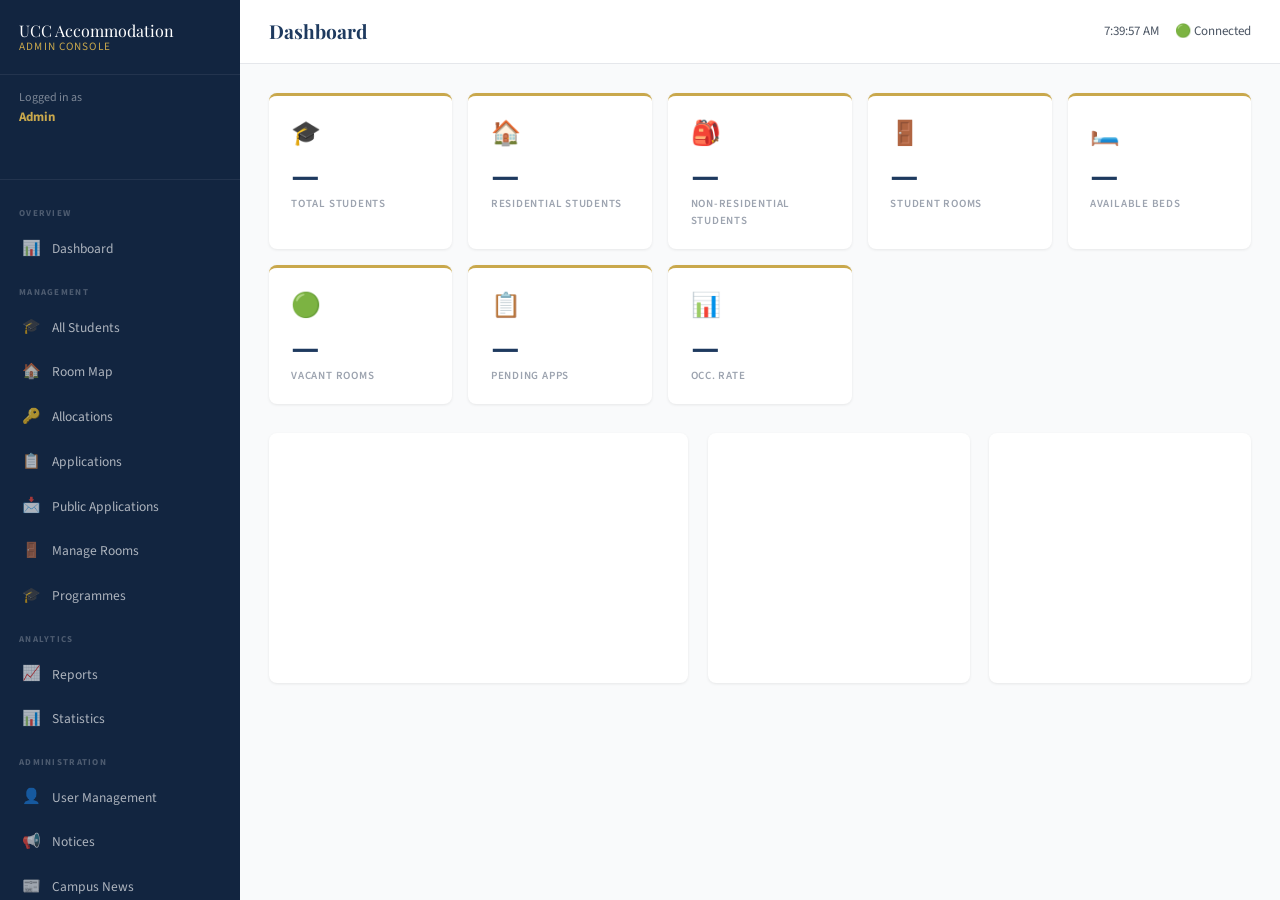
==== admin.html @ 0649fb5a "Add files via upload" ====
<!DOCTYPE html>
<!--
  admin.html — UCC Campus Accommodation Portal (Admin Dashboard)
  ──────────────────────────────────────────────────────────────────────────────
  PLACE THIS FILE AT: /admin.html

  ⚠️  Replace meta tag content values with your real Supabase credentials.
  ──────────────────────────────────────────────────────────────────────────────
-->
<html lang="en">
<head>
  <meta charset="UTF-8">
  <meta name="viewport" content="width=device-width, initial-scale=1.0, viewport-fit=cover, maximum-scale=1.0">
  <title>Admin Dashboard — UCC Nyakrom Smart Campus Portal</title>
  <meta name="robots" content="noindex, nofollow">
  <link rel="icon" type="image/png" sizes="32x32" href="favicon-32.png">
  <link rel="apple-touch-icon" sizes="180x180" href="favicon-180.png">
  
  <meta name="sb-url" content="https://zzunkfzpkgrtkiivbsqr.supabase.co">
  <meta name="sb-key" content="sb_publishable_BFWxJe2fOMQKVlsvH-J66A_nnIAKglG">

  <link rel="stylesheet" href="css/styles.css">
  <script src="https://cdn.jsdelivr.net/npm/@supabase/supabase-js@2/dist/umd/supabase.min.js"></script>
</head>
<body>
<div class="dash-layout">
  <!-- Mobile menu toggle -->
  <button class="mobile-menu-btn" id="mobileMenuBtn" onclick="toggleMobileMenu()">☰</button>
  <div class="sidebar-overlay" id="sidebarOverlay" onclick="closeMobileMenu()"></div>

  <!-- ════════════════════════════════════════════════════════════════════════
       SIDEBAR
       ════════════════════════════════════════════════════════════════════════ -->
  <aside class="sidebar" id="sidebar">

    <div class="sidebar-brand">
      <div class="sidebar-logo">
        UCC Accommodation
        <span>Admin Console</span>
      </div>
    </div>

    <div class="sidebar-user">
      Logged in as<br>
      <strong id="adminName">Admin</strong><br>
      <span id="adminRoleBadge" style="margin-top:.3rem;display:inline-block"></span>
    </div>

    <nav class="sidebar-nav">
      <div class="nav-group-label">Overview</div>
      <a href="#" class="nav-link" data-section="overview">
        <span class="nav-icon">📊</span> Dashboard
      </a>

      <div class="nav-group-label">Management</div>
      <a href="#" class="nav-link" data-section="students">
        <span class="nav-icon">🎓</span> All Students
      </a>
      <a href="#" class="nav-link" data-section="rooms">
        <span class="nav-icon">🏠</span> Room Map
      </a>
      <a href="#" class="nav-link" data-section="allocations">
        <span class="nav-icon">🔑</span> Allocations
      </a>
      <a href="#" class="nav-link" data-section="applications">
        <span class="nav-icon">📋</span> Applications
      </a>
      <a href="#" class="nav-link" data-section="publicapps">
        <span class="nav-icon">📩</span> Public Applications
      </a>
      <a href="#" class="nav-link" data-section="managerooms">
        <span class="nav-icon">🚪</span> Manage Rooms
      </a>
      <a href="#" class="nav-link" data-section="programmes">
        <span class="nav-icon">🎓</span> Programmes
      </a>

      <div class="nav-group-label">Analytics</div>
      <a href="#" class="nav-link" data-section="reports">
        <span class="nav-icon">📈</span> Reports
      </a>
      <a href="#" class="nav-link" data-section="statistics">
        <span class="nav-icon">📊</span> Statistics
      </a>

      <div class="nav-group-label">Administration</div>
      <a href="#" class="nav-link" data-section="users">
        <span class="nav-icon">👤</span> User Management
      </a>
      <a href="#" class="nav-link" data-section="notices">
        <span class="nav-icon">📢</span> Notices
      </a>
      <a href="#" class="nav-link" data-section="campusnews">
        <span class="nav-icon">📰</span> Campus News
      </a>
      <a href="#" class="nav-link" data-section="appsettings">
        <span class="nav-icon">🔓</span> Application Settings
      </a>
      <a href="timetable.html" class="nav-link">
        <span class="nav-icon">📅</span> Timetable
      </a>
      <a href="#" class="nav-link" data-section="export">
        <span class="nav-icon">💾</span> Export Data
      </a>
      <a href="#" class="nav-link" data-section="facilities">
        <span class="nav-icon">🏛️</span> Facilities
      </a>
      <a href="#" class="nav-link" data-section="bookings">
        <span class="nav-icon">📅</span> Bookings
      </a>
      <a href="#" class="nav-link" data-section="maintenance">
        <span class="nav-icon">🔧</span> Maintenance
      </a>
      <a href="#" class="nav-link" data-section="waiting">
        <span class="nav-icon">⏳</span> Waiting List
      </a>
      <a href="#" class="nav-link" data-section="academicyear">
        <span class="nav-icon">📅</span> Academic Year
      </a>
      <a href="#" class="nav-link" data-section="audit">
        <span class="nav-icon">📝</span> Audit Log
      </a>
    </nav>

    <div class="sidebar-footer">
      <button class="btn-sm btn-secondary" onclick="openChangePasswordModal()" 
        style="width:100%;margin-bottom:.5rem;background:rgba(255,255,255,.1);color:rgba(255,255,255,.7);border:1px solid rgba(255,255,255,.15)">
        🔐 Change Password
      </button>
      <button class="logout-btn" id="logoutBtn">⇦ Sign Out</button>
    </div>

  </aside><!-- /sidebar -->

  <!-- ════════════════════════════════════════════════════════════════════════
       MAIN CONTENT
       ════════════════════════════════════════════════════════════════════════ -->
  <main class="dash-main">

    <div class="dash-topbar">
      <h1 class="dash-page-title" id="pageTitle">Dashboard</h1>
      <div class="topbar-right">
        <span id="liveTime"></span>
        <span>🟢 Connected</span>
      </div>
    </div>

    <div class="dash-content">

      <!-- ── OVERVIEW ──────────────────────────────────────────────────────── -->
      <section id="section-overview" class="dash-section">
        <div class="stat-cards">
          <div class="stat-card"><div class="stat-card-icon">🎓</div><div class="stat-card-value" id="statTotal">—</div><div class="stat-card-label">Total Students</div></div>
          <div class="stat-card"><div class="stat-card-icon">🏠</div><div class="stat-card-value" id="statResidents">—</div><div class="stat-card-label">Residential Students</div></div>
          <div class="stat-card"><div class="stat-card-icon">🎒</div><div class="stat-card-value" id="statHoused">—</div><div class="stat-card-label">Non-Residential Students</div></div>
          <div class="stat-card"><div class="stat-card-icon">🚪</div><div class="stat-card-value" id="statUnhoused">—</div><div class="stat-card-label">Student Rooms</div></div>
          <div class="stat-card"><div class="stat-card-icon">🛏️</div><div class="stat-card-value" id="statBeds">—</div><div class="stat-card-label">Available Beds</div></div>
          <div class="stat-card"><div class="stat-card-icon">🟢</div><div class="stat-card-value" id="statVacant">—</div><div class="stat-card-label">Vacant Rooms</div></div>
          <div class="stat-card"><div class="stat-card-icon">📋</div><div class="stat-card-value" id="statPending">—</div><div class="stat-card-label">Pending Apps</div></div>
          <div class="stat-card"><div class="stat-card-icon">📊</div><div class="stat-card-value" id="statOccRate">—</div><div class="stat-card-label">Occ. Rate</div></div>
        </div>

        <div class="chart-row">
          <div class="chart-card">
            <canvas id="blockChart" width="400" height="200"></canvas>
          </div>
          <div class="chart-card">
            <canvas id="programChart" width="220" height="200"></canvas>
          </div>
          <div class="chart-card">
            <canvas id="sexChart" width="220" height="200"></canvas>
          </div>
        </div>
      </section>

      <!-- ── ALL STUDENTS ───────────────────────────────────────────────────── -->
      <section id="section-students" class="dash-section hidden">
        <div class="table-card">
          <div class="table-card-header" style="display:flex;align-items:center;justify-content:space-between">
            <span class="table-card-title">🎓 All Students</span>
            <div style="display:flex;gap:.5rem;flex-wrap:wrap;align-items:center">
              <button class="btn btn-gold" id="openAddStudentBtn" style="background:var(--gold);color:#fff;padding:.5rem 1rem;font-size:13px">+ Add Student</button>
              <button class="btn btn-secondary" onclick="bulkEnrolAll()" id="bulkEnrolBtn" style="padding:.5rem 1rem;font-size:13px;background:rgba(255,255,255,.15);color:#fff;border:1px solid rgba(255,255,255,.3)">🔑 Bulk Enrol All</button>
            </div>
          </div>
          <div class="table-filter-bar">
            <input  id="filterSearch"  type="text" placeholder="🔍 Search name or reg number…" style="min-width:220px">
            <select id="filterProgram">
              <option value="">All Programmes</option>
              <option value="BSc Nursing">BSc Nursing</option>
              <option value="BSc Nutrition">BSc Nutrition</option>
              <option value="MBChB-COBES">MBChB-COBES</option>
              <option value="Other">Other</option>
            </select>
            <select id="filterLevel">
              <option value="">All Levels</option>
              <option value="100">Level 100</option>
              <option value="200">Level 200</option>
            </select>
            <select id="filterSex">
              <option value="">All Sexes</option>
              <option value="M">Male</option>
              <option value="F">Female</option>
            </select>
            <select id="filterRoomStatus">
              <option value="">All Room Status</option>
              <option value="assigned">Room Assigned</option>
              <option value="unassigned">No Room</option>
            </select>
            <button class="btn-sm btn-secondary" id="clearFiltersBtn">Clear Filters</button>
            <button class="btn-sm btn-gold" id="bulkUploadBtn" title="Upload CSV">📤 Bulk Upload</button>
            <input type="file" id="bulkUploadInput" accept=".csv" style="display:none">
          </div>
          <div class="table-wrap">
            <table class="beautiful-table">
              <thead>
                <tr>
                  <th>Student</th>
                  <th>Programme</th>
                  <th>Level</th>
                  <th>Sex</th>
                  <th>Room</th>
                  <th>Portal Access</th>
                  <th>Actions</th>
                </tr>
              </thead>
              <tbody id="studentTableBody">
                <tr><td colspan="7" style="text-align:center;padding:2rem;color:var(--gray-400)">Loading students…</td></tr>
              </tbody>
            </table>
          </div>
          <div class="table-footer">
            <span id="studentTableFooter">Loading…</span>
            <span style="color:var(--navy);font-weight:600">UCC Nyakrom Campus</span>
          </div>
        </div>
      </section>
      <!-- ── ROOM MAP ───────────────────────────────────────────────────────── -->
      <section id="section-rooms" class="dash-section hidden">
        <div id="roomMapGrid"></div>
        <div class="room-info-panel" id="roomInfoPanel">
          <p style="color:var(--gray-400);margin-top:2rem">Click a room to view details</p>
        </div>
      </section>

      <!-- ── ALLOCATIONS ────────────────────────────────────────────────────── -->
      <section id="section-allocations" class="dash-section hidden">
        <div class="table-card">
          <div class="table-card-header" style="display:flex;align-items:center;justify-content:space-between">
            <span class="table-card-title">🔑 Room Allocations</span>
          </div>
          <div class="table-wrap">
            <table class="beautiful-table">
              <thead>
                <tr><th>Student</th><th>Programme</th><th>Level</th><th>Sex</th><th>Assigned Room</th><th>Actions</th></tr>
              </thead>
              <tbody id="allocTableBody">
                <tr><td colspan="6" style="text-align:center;padding:2rem;color:var(--gray-400)">Loading…</td></tr>
              </tbody>
            </table>
          </div>
          <div class="table-footer"><span id="allocTableFooter">Loading…</span></div>
        </div>
      </section>

      <!-- ── APPLICATIONS ───────────────────────────────────────────────────── -->
      <section id="section-applications" class="dash-section hidden">
        <div class="table-card">
          <div class="table-card-header">
            <span class="table-card-title">📋 Accommodation Applications</span>
          </div>
          <div class="table-wrap">
            <table class="beautiful-table">
              <thead>
                <tr><th>Name</th><th>Reg. Number</th><th>Programme</th><th>Date</th><th>Status</th><th>Actions</th></tr>
              </thead>
              <tbody id="appTableBody">
                <tr><td colspan="6" style="text-align:center;padding:2rem;color:var(--gray-400)">Loading…</td></tr>
              </tbody>
            </table>
          </div>
        </div>
      </section>

      <!-- ── PUBLIC APPLICATIONS ───────────────────────────────────────────── -->
      <section id="section-publicapps" class="dash-section hidden">
        <style>
          .papp-tab {
            display: inline-flex; align-items: center; gap: .4rem;
            padding: .5rem 1rem; border-radius: 999px; border: 1px solid var(--gray-200);
            background: var(--gray-50); color: var(--gray-600); font-size: 13px; font-weight: 600;
            cursor: pointer; transition: all .15s;
          }
          .papp-tab:hover { background: var(--gray-100); }
          .papp-tab.active {
            background: var(--navy); color: #fff; border-color: var(--navy);
          }
          .papp-tab-count {
            display: inline-flex; align-items: center; justify-content: center;
            min-width: 22px; height: 20px; padding: 0 .4rem; border-radius: 999px;
            background: rgba(255,255,255,.25); font-size: 11px; font-weight: 700;
          }
          .papp-tab:not(.active) .papp-tab-count {
            background: var(--gray-200); color: var(--gray-700);
          }
        </style>
        <div class="table-card">
          <div class="table-card-header" style="display:flex;align-items:center;justify-content:space-between">
            <span class="table-card-title">📩 Public Applications</span>
            <span style="font-size:12px;color:rgba(255,255,255,.6)">From unregistered students</span>
          </div>

          <!-- Status filter tabs -->
          <div id="publicAppsTabs" style="display:flex;gap:.5rem;padding:.9rem 1.2rem;border-bottom:1px solid var(--gray-200);flex-wrap:wrap">
            <button class="papp-tab active" data-status="pending"  onclick="setPublicAppsTab('pending')">
              ⏳ Pending <span class="papp-tab-count" id="paCountPending">0</span>
            </button>
            <button class="papp-tab" data-status="enrolled" onclick="setPublicAppsTab('enrolled')">
              ✅ Enrolled <span class="papp-tab-count" id="paCountEnrolled">0</span>
            </button>
            <button class="papp-tab" data-status="rejected" onclick="setPublicAppsTab('rejected')">
              ✕ Rejected <span class="papp-tab-count" id="paCountRejected">0</span>
            </button>
            <button class="papp-tab" data-status="all" onclick="setPublicAppsTab('all')">
              📋 All <span class="papp-tab-count" id="paCountAll">0</span>
            </button>
          </div>

          <div class="table-wrap">
            <table class="beautiful-table">
              <thead>
                <tr><th>Name</th><th>Reg. Number</th><th>Programme</th><th>Level</th><th>Sex</th><th>Phone</th><th>Email</th><th>Preferred Room</th><th>Status</th><th>Date</th><th>Actions</th></tr>
              </thead>
              <tbody id="publicAppsBody">
                <tr><td colspan="11" style="text-align:center;padding:2rem;color:var(--gray-400)">Loading…</td></tr>
              </tbody>
            </table>
          </div>
          <div class="table-footer"><span id="publicAppsFooter">Loading…</span></div>
        </div>
      </section>



      <!-- ── MANAGE ROOMS ──────────────────────────────────────────────────────── -->
      <section id="section-managerooms" class="dash-section hidden">
        <div style="display:grid;grid-template-columns:1fr 1.5fr;gap:1.5rem">

          <!-- Add Room Form -->
          <div class="form-card">
            <h3>➕ Add New Room</h3>
            <form id="addRoomForm">
              <div class="form-row">
                <div class="form-group">
                  <label>Block</label>
                  <select id="newRoomBlock" required>
                    <option value="">Select</option>
                    <option value="NE">NE</option>
                    <option value="N">N</option>
                    <option value="NW">NW</option>
                    <option value="ADM">ADM</option>
                    <option value="S">S</option>
                  </select>
                </div>
                <div class="form-group">
                  <label>Room Number</label>
                  <input type="text" id="newRoomNumber" placeholder="e.g. A25" required>
                </div>
              </div>
              <div class="form-row">
                <div class="form-group">
                  <label>Capacity</label>
                  <input type="number" id="newRoomCapacity" min="1" max="20" value="4" required>
                </div>
                <div class="form-group">
                  <label>Type</label>
                  <select id="newRoomType" required>
                    <option value="vacant">Student (Vacant)</option>
                    <option value="staff">Staff</option>
                    <option value="NSP">NSP</option>
                    <option value="suite">Suite</option>
                  </select>
                </div>
              </div>
              <div class="form-row">
                <div class="form-group">
                  <label>Floor (optional)</label>
                  <select id="newRoomFloor">
                    <option value="">Not specified</option>
                    <option value="Ground">Ground Floor</option>
                    <option value="1">1st Floor</option>
                    <option value="2">2nd Floor</option>
                    <option value="3">3rd Floor</option>
                  </select>
                </div>
              </div>
              <button type="submit" class="btn btn-primary btn-full">Add Room</button>
            </form>
          </div>

          <!-- Rooms Table -->
          <div class="table-card">
            <div class="table-card-header" style="display:flex;align-items:center;justify-content:space-between">
              <span class="table-card-title">All Rooms</span>
              <select id="filterRoomBlock" style="font-size:12px;padding:.3rem .5rem;width:auto;background:rgba(255,255,255,.15);color:#fff;border:1px solid rgba(255,255,255,.2);border-radius:4px">
                <option value="">All Blocks</option>
                <option>NE</option><option>N</option><option>NW</option><option>ADM</option><option>S</option>
              </select>
            </div>
            <div class="table-wrap" style="max-height:450px;overflow-y:auto">
              <table class="beautiful-table">
                <thead>
                  <tr><th>Block</th><th>Floor</th><th>Room</th><th>Capacity</th><th>Occupancy</th><th>Type</th><th>Actions</th></tr>
                </thead>
                <tbody id="manageRoomsBody">
                  <tr><td colspan="6" style="text-align:center;padding:2rem;color:var(--gray-400)">Loading…</td></tr>
                </tbody>
              </table>
            </div>
            <div class="table-footer"><span id="manageRoomsFooter">Loading…</span></div>
          </div>

        </div>
      </section>


      <!-- ── PROGRAMMES MANAGEMENT ─────────────────────────────────────────── -->
      <section id="section-programmes" class="dash-section hidden">

        <div style="display:grid;grid-template-columns:1fr 1.6fr;gap:1.5rem;align-items:start">

          <!-- Add / Edit form -->
          <div class="form-card">
            <h3 id="progFormTitle" style="font-family:var(--font-display);color:var(--navy);margin-bottom:1.2rem">
              ➕ Add Programme
            </h3>
            <input type="hidden" id="progEditId">
            <form id="programmeForm">
              <div class="form-group">
                <label>Programme Name *</label>
                <input type="text" id="progName" placeholder="e.g. BSc Public Health" required>
                <small style="color:var(--gray-400)">This exact name is what gets stored on student records and shown in dropdowns.</small>
              </div>
              <div class="form-row">
                <div class="form-group">
                  <label>Short Label</label>
                  <input type="text" id="progShortLabel" placeholder="e.g. Public Health">
                </div>
                <div class="form-group">
                  <label>Icon (emoji)</label>
                  <input type="text" id="progIcon" placeholder="e.g. 🩺" maxlength="4">
                </div>
              </div>
              <div class="form-row">
                <div class="form-group">
                  <label>Pill Colour</label>
                  <input type="color" id="progColor" value="#1e40af" style="width:100%;height:38px;padding:.2rem;cursor:pointer">
                </div>
                <div class="form-group">
                  <label>Sort Order</label>
                  <input type="number" id="progSortOrder" value="10" min="0">
                </div>
              </div>
              <div class="form-group" style="display:flex;align-items:center;gap:.5rem">
                <input type="checkbox" id="progActive" checked style="width:auto">
                <label for="progActive" style="margin:0">Active (shown in dropdowns)</label>
              </div>
              <div style="display:flex;gap:.8rem">
                <button type="submit" class="btn btn-primary" style="flex:1" id="progSubmitBtn">Add Programme</button>
                <button type="button" class="btn btn-secondary" onclick="resetProgrammeForm()" style="flex:0 0 auto">Cancel</button>
              </div>
              <div id="progFormMsg" style="display:none;margin-top:.8rem;padding:.7rem 1rem;border-radius:var(--radius);font-size:.83rem;font-weight:600"></div>
            </form>
          </div>

          <!-- Programmes list -->
          <div>
            <div style="display:flex;align-items:center;justify-content:space-between;margin-bottom:1rem">
              <h3 style="font-family:var(--font-display);color:var(--navy)">All Programmes</h3>
              <button class="btn-sm btn-secondary" onclick="loadProgrammesList()">↻ Refresh</button>
            </div>
            <p style="color:var(--gray-500);font-size:13px;margin-bottom:1rem">
              Deactivating a programme hides it from dropdowns but keeps it on existing student
              records and statistics. Renaming a programme does <strong>not</strong> update
              existing student records — use the bulk re-assign tool if you need to migrate
              students to a renamed programme.
            </p>
            <div class="table-wrap">
              <table>
                <thead>
                  <tr><th>Pill</th><th>Programme Name</th><th>Short Label</th><th>Order</th><th>Status</th><th>Actions</th></tr>
                </thead>
                <tbody id="programmesListBody">
                  <tr><td colspan="6" style="text-align:center;padding:2rem;color:var(--gray-400)">Loading…</td></tr>
                </tbody>
              </table>
            </div>
          </div>

        </div>
      </section>


      <!-- ── WAITING LIST ──────────────────────────────────────────────────── -->
      <section id="section-waiting" class="dash-section hidden">
        <div class="table-card">
          <div class="table-card-header" style="display:flex;align-items:center;justify-content:space-between">
            <span class="table-card-title">⏳ Waiting List</span>
            <span style="font-size:12px;color:rgba(255,255,255,.6)" id="waitingListFooter">Loading…</span>
          </div>
          <div class="table-wrap">
            <table class="beautiful-table">
              <thead>
                <tr><th>Name</th><th>Reg. Number</th><th>Programme</th><th>Level</th><th>Sex</th><th>Date Added</th><th>Actions</th></tr>
              </thead>
              <tbody id="waitingListBody">
                <tr><td colspan="7" style="text-align:center;padding:2rem;color:var(--gray-400)">Loading…</td></tr>
              </tbody>
            </table>
          </div>
        </div>
      </section>

      <!-- ── ACADEMIC YEAR ──────────────────────────────────────────────────── -->
      <section id="section-academicyear" class="dash-section hidden">
        <div id="academicYearContainer">
          <p style="color:var(--gray-400);padding:1rem">Loading…</p>
        </div>
      </section>

      <!-- ── REPORTS ────────────────────────────────────────────────────────── -->
      <section id="section-reports" class="dash-section hidden">
        <div class="table-card" style="margin-bottom:1.5rem">
          <div class="table-card-header">
            <span class="table-card-title">Room Utilisation by Block</span>
          </div>
          <div class="table-wrap">
            <table>
              <thead>
                <tr><th>Block</th><th>Rooms</th><th>Capacity</th><th>Occupied</th><th>Available</th><th>Utilisation</th></tr>
              </thead>
              <tbody id="utilTableBody">
                <tr><td colspan="6" style="text-align:center;padding:2rem;color:var(--gray-400)">Loading…</td></tr>
              </tbody>
            </table>
          </div>
        </div>
      </section>

      <!-- ── STATISTICS ─────────────────────────────────────────────────────── -->
      <section id="section-statistics" class="dash-section hidden">

        <div style="display:flex;align-items:center;justify-content:space-between;flex-wrap:wrap;gap:1rem;margin-bottom:1.2rem">
          <p style="color:var(--gray-600);margin:0">
            Live breakdown of the current student population by residency, level, and programme.
          </p>
          <div style="display:flex;gap:.6rem">
            <button class="btn-sm btn-secondary" onclick="loadStatistics()">↻ Refresh</button>
            <button class="btn-sm btn-primary" onclick="exportStatistics('csv')">⬇ Export CSV</button>
          </div>
        </div>

        <!-- Summary cards -->
        <div class="stats-grid" style="display:grid;grid-template-columns:repeat(auto-fit,minmax(160px,1fr));gap:1rem;margin-bottom:1.5rem">
          <div class="stat-card">
            <div class="stat-card-label">Total Students</div>
            <div class="stat-card-value" id="statTotalStudents">—</div>
          </div>
          <div class="stat-card">
            <div class="stat-card-label">🏠 Residential</div>
            <div class="stat-card-value" id="statResidential">—</div>
          </div>
          <div class="stat-card">
            <div class="stat-card-label">🏡 Non-Residential</div>
            <div class="stat-card-value" id="statNonResidential">—</div>
          </div>
          <div class="stat-card">
            <div class="stat-card-label">% Residential</div>
            <div class="stat-card-value" id="statPctResidential">—</div>
          </div>
        </div>

        <div style="display:grid;grid-template-columns:1fr 1fr;gap:1.5rem;align-items:start">

          <!-- By Level -->
          <div class="table-card">
            <div class="table-card-header">
              <span class="table-card-title">By Level of Study</span>
            </div>
            <div class="table-wrap">
              <table>
                <thead>
                  <tr><th>Level</th><th>Residential</th><th>Non-Residential</th><th>Total</th></tr>
                </thead>
                <tbody id="statsLevelBody">
                  <tr><td colspan="4" style="text-align:center;padding:2rem;color:var(--gray-400)">Loading…</td></tr>
                </tbody>
                <tfoot>
                  <tr style="font-weight:700;background:var(--gray-50);border-top:2px solid var(--gray-200)">
                    <td>Total</td>
                    <td id="statsLevelTotalRes">—</td>
                    <td id="statsLevelTotalNon">—</td>
                    <td id="statsLevelTotalAll">—</td>
                  </tr>
                </tfoot>
              </table>
            </div>
          </div>

          <!-- By Programme -->
          <div class="table-card">
            <div class="table-card-header">
              <span class="table-card-title">By Programme</span>
            </div>
            <div class="table-wrap">
              <table>
                <thead>
                  <tr><th>Programme</th><th>Residential</th><th>Non-Residential</th><th>Total</th></tr>
                </thead>
                <tbody id="statsProgramBody">
                  <tr><td colspan="4" style="text-align:center;padding:2rem;color:var(--gray-400)">Loading…</td></tr>
                </tbody>
                <tfoot>
                  <tr style="font-weight:700;background:var(--gray-50);border-top:2px solid var(--gray-200)">
                    <td>Total</td>
                    <td id="statsProgramTotalRes">—</td>
                    <td id="statsProgramTotalNon">—</td>
                    <td id="statsProgramTotalAll">—</td>
                  </tr>
                </tfoot>
              </table>
            </div>
          </div>

        </div>

        <!-- By Programme & Level combined -->
        <div class="table-card" style="margin-top:1.5rem">
          <div class="table-card-header">
            <span class="table-card-title">By Programme and Level (Residential vs Non-Residential)</span>
          </div>
          <div class="table-wrap">
            <table>
              <thead>
                <tr>
                  <th>Programme</th><th>Level</th>
                  <th>Residential</th><th>Non-Residential</th><th>Total</th>
                </tr>
              </thead>
              <tbody id="statsCombinedBody">
                <tr><td colspan="5" style="text-align:center;padding:2rem;color:var(--gray-400)">Loading…</td></tr>
              </tbody>
              <tfoot>
                <tr style="font-weight:700;background:var(--gray-50);border-top:2px solid var(--gray-200)">
                  <td colspan="2">Total</td>
                  <td id="statsCombinedTotalRes">—</td>
                  <td id="statsCombinedTotalNon">—</td>
                  <td id="statsCombinedTotalAll">—</td>
                </tr>
              </tfoot>
            </table>
          </div>
        </div>

        <div style="margin-top:1rem;font-size:12px;color:var(--gray-400)" id="statsUpdatedAt"></div>
      </section>

      <section id="section-users" class="dash-section hidden">

        <div style="display:grid;grid-template-columns:1fr 1fr;gap:1.5rem;margin-bottom:1.5rem">

          <!-- Create Admin -->
          <div class="form-card">
            <h3>Create Admin User</h3>
            <form id="createAdminForm">
              <div class="form-group">
                <label>Username</label>
                <input type="text" id="newAdminUser" placeholder="admin_username" required>
              </div>
              <div class="form-group">
                <label>Password</label>
                <input type="password" id="newAdminPass" placeholder="Strong password" required>
              </div>
              <div class="form-group">
                <label>Role / Access Level</label>
                <select id="newAdminRole" required>
                  <option value="admin">Administrator (Full Access)</option>
                  <option value="accommodation">Accommodation Officer</option>
                  <option value="facilities">Facilities Officer</option>
                  <option value="monitor">Hall Monitor</option>
                  <option value="readonly">Read-Only Staff</option>
                  <option value="superadmin">Super Admin (View Only)</option>
                </select>
              </div>
              <button type="submit" class="btn btn-primary">Create User</button>
            </form>
          </div>

          <!-- Enrol Student -->
          <div class="form-card">
            <h3>Enrol Student</h3>
            <p style="font-size:13px;color:var(--gray-400);margin-bottom:.8rem">
              Enrolling a student gives them access to the student portal.
              The student must already exist in the Students table.
            </p>
            <form id="enrolStudentForm">
              <div class="form-group">
                <label>Registration Number</label>
                <input type="text" id="enrolReg" placeholder="e.g. SN/NSU/25/001" required>
              </div>
              <button type="submit" class="btn btn-gold">Enrol Student</button>
            </form>
          </div>

        </div>

        <!-- Users Table -->
        <div class="table-card">
          <div class="table-card-header">
            <span class="table-card-title">All Portal Users</span>
          </div>
          <div class="table-wrap">
            <table>
              <thead>
                <tr><th>Username</th><th>Role / Access Level</th><th>Actions</th></tr>
              </thead>
              <tbody id="usersTableBody">
                <tr><td colspan="3" style="text-align:center;padding:2rem;color:var(--gray-400)">Loading…</td></tr>
              </tbody>
            </table>
          </div>
        </div>

      </section>

      <!-- ── NOTICES ────────────────────────────────────────────────────────── -->
      <section id="section-notices" class="dash-section hidden">
        <div style="display:grid;grid-template-columns:1fr 1.4fr;gap:1.5rem">

          <!-- Create Notice form -->
          <div class="form-card">
            <h3>Publish New Notice</h3>
            <form id="noticeForm">
              <div class="form-group">
                <label>Title</label>
                <input type="text" id="noticeTitle" placeholder="Notice title" required>
              </div>
              <div class="form-group">
                <label>Message</label>
                <textarea id="noticeMsg" placeholder="Notice content…" required></textarea>
              </div>
              <div class="form-row">
                <div class="form-group">
                  <label>Priority</label>
                  <select id="noticePriority">
                    <option value="general">🟢 General</option>
                    <option value="info">🔵 Info</option>
                    <option value="urgent">🔴 Urgent</option>
                  </select>
                </div>
                <div class="form-group">
                  <label>Audience</label>
                  <select id="noticeAudience">
                    <option value="all">All Students</option>
                    <option value="nursing">Nursing Only</option>
                    <option value="nutrition">Nutrition Only</option>
                    <option value="admin">Admins Only</option>
                  </select>
                </div>
              </div>
              <div class="form-group">
                <label>Expiry Date (optional)</label>
                <input type="date" id="noticeExpiry">
              </div>
              <div class="form-group" style="display:flex;align-items:center;gap:.5rem">
                <input type="checkbox" id="noticePinned" style="width:auto">
                <label for="noticePinned" style="margin:0">Pin this notice</label>
              </div>
              <button type="submit" class="btn btn-primary btn-full">Publish Notice</button>
            </form>
          </div>

          <!-- Notice list -->
          <div>
            <h3 style="font-family:var(--font-display);color:var(--navy);margin-bottom:1rem">Published Notices</h3>
            <div id="noticeAdminList">
              <p style="color:var(--gray-400)">Loading…</p>
            </div>
          </div>

        </div>
      </section>

      <!-- ── CAMPUS NEWS ──────────────────────────────────────────────────── -->
      <section id="section-campusnews" class="dash-section hidden">
        <div style="display:grid;grid-template-columns:1fr 1.5fr;gap:1.5rem;align-items:start">

          <!-- Form -->
          <div class="form-card">
            <h3 id="newsAdminFormTitle" style="font-family:var(--font-display);color:var(--navy);margin-bottom:1.2rem">
              📰 Post New Article
            </h3>
            <input type="hidden" id="newsAdminEditId">
            <form id="adminNewsForm">
              <div class="form-group">
                <label>Headline *</label>
                <input type="text" id="newsAdminTitle" placeholder="Article headline" required>
              </div>
              <div class="form-group">
                <label>Body</label>
                <textarea id="newsAdminBody" rows="5" placeholder="Full article content…"></textarea>
              </div>
              <div class="form-row">
                <div class="form-group">
                  <label>Category</label>
                  <select id="newsAdminCategory">
                    <option value="academic">📚 Academic</option>
                    <option value="health">🏥 Health</option>
                    <option value="sports">⚽ Sports</option>
                    <option value="events">🎉 Events</option>
                    <option value="admin">📋 Administration</option>
                    <option value="urgent">🔴 Urgent</option>
                  </select>
                </div>
                <div class="form-group">
                  <label>Date</label>
                  <input type="date" id="newsAdminDate">
                </div>
              </div>
              <div class="form-group">
                <label>Location (optional)</label>
                <input type="text" id="newsAdminLocation" placeholder="e.g. Main Hall, Block A">
              </div>

              <!-- Image upload -->
              <div class="form-group">
                <label>Photo (optional)</label>
                <input type="file" id="newsAdminImageFile" accept="image/*"
                  style="font-size:.83rem;padding:.5rem;border:1px dashed var(--gray-300);border-radius:var(--radius);width:100%;cursor:pointer">
                <input type="hidden" id="newsAdminImageUrl">
                <div id="newsImagePreview" style="display:none;margin-top:.7rem">
                  <img id="newsImagePreviewImg" src="" alt="Preview"
                    style="max-width:100%;max-height:160px;border-radius:var(--radius);border:1px solid var(--gray-200)">
                  <button type="button" onclick="removeNewsImage()"
                    style="display:block;margin-top:.4rem;background:none;border:none;color:var(--red);
                           font-size:.76rem;cursor:pointer;font-weight:600">✕ Remove photo</button>
                </div>
                <div id="newsImageUploadStatus" style="display:none;font-size:.78rem;color:var(--gray-500);margin-top:.4rem"></div>
              </div>

              <div class="form-group" style="display:flex;align-items:center;gap:.5rem">
                <input type="checkbox" id="newsAdminPublished" checked style="width:auto">
                <label for="newsAdminPublished" style="margin:0">Publish immediately</label>
              </div>
              <div style="display:flex;gap:.8rem">
                <button type="submit" class="btn btn-primary" style="flex:1" id="newsAdminSubmitBtn">Publish Article</button>
                <button type="button" class="btn btn-secondary" onclick="resetNewsAdminForm()" style="flex:0 0 auto">Cancel</button>
              </div>
              <div id="newsAdminMsg" style="display:none;margin-top:.8rem;padding:.7rem 1rem;border-radius:var(--radius);font-size:.83rem;font-weight:600"></div>
            </form>
          </div>

          <!-- Article list -->
          <div>
            <div style="display:flex;align-items:center;justify-content:space-between;margin-bottom:1rem">
              <h3 style="font-family:var(--font-display);color:var(--navy)">Published Articles</h3>
              <button class="btn-sm btn-secondary" onclick="loadAdminNewsList()">↻ Refresh</button>
            </div>
            <div id="adminNewsListPanel" style="max-height:520px;overflow-y:auto">
              <p style="color:var(--gray-400)">Loading…</p>
            </div>
          </div>

        </div>
      </section>

      <!-- ── APPLICATION SETTINGS ─────────────────────────────────────────── -->
      <section id="section-appsettings" class="dash-section hidden">
        <div style="max-width:560px">
          <div class="form-card">
            <h3 style="font-family:var(--font-display);color:var(--navy);margin-bottom:.4rem">
              🔓 Room Application Settings
            </h3>
            <p style="color:var(--gray-500);font-size:13px;margin-bottom:1.5rem">
              Control whether students can submit new accommodation applications from the portal.
              This affects both the landing page form and the student portal apply section.
            </p>

            <div id="appSettingsPanel" style="background:var(--gray-50);border-radius:var(--radius);padding:1.5rem;border:1px solid var(--gray-200)">
              <p style="color:var(--gray-400)">Loading current status…</p>
            </div>

            <div style="margin-top:1.5rem;padding-top:1.2rem;border-top:1px solid var(--gray-200)">
              <h4 style="font-family:var(--font-display);color:var(--navy);font-size:.95rem;margin-bottom:.8rem">
                Application Deadline
              </h4>
              <div class="form-row">
                <div class="form-group">
                  <label>Opens on</label>
                  <input type="date" id="appOpenDate">
                </div>
                <div class="form-group">
                  <label>Closes on</label>
                  <input type="date" id="appCloseDate">
                </div>
              </div>
              <p style="font-size:12px;color:var(--gray-400);margin-top:.3rem">
                These dates are informational only — the toggle above controls actual access.
              </p>
            </div>
          </div>
        </div>
      </section>

      <!-- ── EXPORT ─────────────────────────────────────────────────────────── -->
      <section id="section-export" class="dash-section hidden">
        <p style="color:var(--gray-600);margin-bottom:1.5rem">
          All exports require admin password confirmation. Data is downloaded directly to your browser.
        </p>
        <div class="export-grid">
          <div class="export-card">
            <h3>🎓 Students</h3>
            <button class="btn-sm btn-primary" onclick="exportData('students','csv')">CSV</button>
            <button class="btn-sm btn-secondary" onclick="exportData('students','json')">JSON</button>
          </div>
          <div class="export-card">
            <h3>🏠 Rooms</h3>
            <button class="btn-sm btn-primary" onclick="exportData('rooms','csv')">CSV</button>
            <button class="btn-sm btn-secondary" onclick="exportData('rooms','json')">JSON</button>
          </div>
          <div class="export-card">
            <h3>📋 Applications</h3>
            <button class="btn-sm btn-primary" onclick="exportData('applications','csv')">CSV</button>
            <button class="btn-sm btn-secondary" onclick="exportData('applications','json')">JSON</button>
          </div>
          <div class="export-card">
            <h3>📝 Audit Log</h3>
            <button class="btn-sm btn-primary" onclick="exportData('audit','csv')">CSV</button>
            <button class="btn-sm btn-secondary" onclick="exportData('audit','json')">JSON</button>
          </div>
        </div>
      </section>

      <!-- ── AUDIT LOG ──────────────────────────────────────────────────────── -->
      <section id="section-audit" class="dash-section hidden">
        <div class="table-card">
          <div class="table-card-header">
            <span class="table-card-title">Audit Log (last 200 events)</span>
          </div>
          <div class="table-wrap">
            <table>
              <thead>
                <tr><th>Timestamp</th><th>User</th><th>Action</th></tr>
              </thead>
              <tbody id="auditTableBody">
                <tr><td colspan="3" style="text-align:center;padding:2rem;color:var(--gray-400)">Loading…</td></tr>
              </tbody>
            </table>
          </div>
        </div>
      </section>

          <!-- ── FACILITIES ─────────────────────────────────────────────────────── -->
      <section id="section-facilities" class="dash-section hidden">
        <div id="facilitiesContainer"><p style="color:var(--gray-400)">Loading facilities…</p></div>
      </section>

      <!-- ── BOOKINGS ───────────────────────────────────────────────────────── -->
      <section id="section-bookings" class="dash-section hidden">
        <div id="bookingsContainer"><p style="color:var(--gray-400)">Loading bookings…</p></div>
      </section>

      <!-- ── MAINTENANCE ────────────────────────────────────────────────────── -->
      <section id="section-maintenance" class="dash-section hidden">
        <div id="maintenanceContainer"><p style="color:var(--gray-400)">Loading maintenance requests…</p></div>
      </section>

    </div><!-- /dash-content -->
  </main><!-- /dash-main -->

</div><!-- /dash-layout -->



<!-- ── Add Room Modal ─────────────────────────────────────────────────────────── -->
<div class="modal-overlay" id="addRoomModal">
  <div class="modal-box" style="max-width:480px">
    <div class="modal-header">
      <span class="modal-title">🏠 Add New Room</span>
      <button class="modal-close" id="addRoomModalClose">×</button>
    </div>
    <div class="modal-body">
      <form id="addRoomForm">
        <div class="form-row">
          <div class="form-group">
            <label>Block *</label>
            <select id="addRoomBlock" required>
              <option value="">Select Block</option>
              <option value="NE">Block NE</option>
              <option value="N">Block N</option>
              <option value="NW">Block NW</option>
              <option value="ADM">Block ADM</option>
              <option value="S">Block S</option>
            </select>
          </div>
          <div class="form-group">
            <label>Room Number *</label>
            <input type="text" id="addRoomNumber" placeholder="e.g. A1, B12, Suite1" required>
          </div>
        </div>
        <div class="form-row">
          <div class="form-group">
            <label>Capacity *</label>
            <input type="number" id="addRoomCapacity" placeholder="e.g. 4" min="1" max="20" required>
          </div>
          <div class="form-group">
            <label>Current Occupancy</label>
            <input type="number" id="addRoomOccupancy" placeholder="e.g. 0" min="0" value="0">
          </div>
        </div>
        <div class="form-group">
          <label>Room Type *</label>
          <select id="addRoomType" required>
            <option value="vacant">Student — Vacant</option>
            <option value="partial">Student — Partial</option>
            <option value="full">Student — Full</option>
            <option value="staff">Staff</option>
            <option value="NSP">NSP</option>
            <option value="suite">Suite</option>
          </select>
        </div>
        <button type="submit" class="btn btn-primary btn-full">Add Room</button>
      </form>
    </div>
  </div>
</div>

<!-- ── Add Student Modal ──────────────────────────────────────────────────────── -->
<div class="modal-overlay" id="addStudentModal">
  <div class="modal-box" style="max-width:520px">
    <div class="modal-header">
      <span class="modal-title">+ Add New Student</span>
      <button class="modal-close" id="addStudentModalClose">×</button>
    </div>
    <div class="modal-body">
      <form id="addStudentForm">
        <div class="form-row">
          <div class="form-group">
            <label>Full Name</label>
            <input type="text" id="addName" placeholder="e.g. Ama Mensah" required>
          </div>
          <div class="form-group">
            <label>Registration Number</label>
            <input type="text" id="addReg" placeholder="e.g. SN/NSU/25/001" required>
          </div>
        </div>
        <div class="form-row">
          <div class="form-group">
            <label>Programme</label>
            <select id="addProgram" required>
              <option value="">Select…</option>
              <option value="BSc Nursing">BSc Nursing</option>
              <option value="BSc Nutrition">BSc Nutrition</option>
            </select>
          </div>
          <div class="form-group">
            <label>Level</label>
            <select id="addLevel" required>
              <option value="">Select…</option>
              <option value="100">Level 100</option>
              <option value="200">Level 200</option>
            </select>
          </div>
        </div>
        <div class="form-row">
          <div class="form-group">
            <label>Sex</label>
            <select id="addSex" required>
              <option value="">Select…</option>
              <option value="M">Male</option>
              <option value="F">Female</option>
            </select>
          </div>
          <div class="form-group">
            <label>Room Number (text, optional)</label>
            <input type="text" id="addRoom" placeholder="e.g. B3">
          </div>
        </div>
        <div class="form-group">
          <label>Email Address (optional)</label>
          <input type="email" id="addEmail" placeholder="e.g. student@gmail.com">
          <small style="color:var(--gray-400)">Used to notify the student when a room is assigned.</small>
        </div>
        <button type="submit" class="btn btn-primary btn-full">Add Student</button>
      </form>
    </div>
  </div>
</div>

<!-- ── Edit Student Modal ─────────────────────────────────────────────────────── -->
<div class="modal-overlay" id="editStudentModal">
  <div class="modal-box" style="max-width:520px">
    <div class="modal-header">
      <span class="modal-title">✏️ Edit Student</span>
      <button class="modal-close" id="editStudentModalClose">×</button>
    </div>
    <div class="modal-body">
      <form id="editStudentForm">
        <input type="hidden" id="editStudentId">
        <div class="form-row">
          <div class="form-group">
            <label>Full Name</label>
            <input type="text" id="editName" required>
          </div>
          <div class="form-group">
            <label>Registration Number</label>
            <input type="text" id="editReg" required>
          </div>
        </div>
        <div class="form-row">
          <div class="form-group">
            <label>Programme</label>
            <select id="editProgram" required>
              <option value="BSc Nursing">BSc Nursing</option>
              <option value="BSc Nutrition">BSc Nutrition</option>
            </select>
          </div>
          <div class="form-group">
            <label>Level</label>
            <select id="editLevel" required>
              <option value="100">Level 100</option>
              <option value="200">Level 200</option>
            </select>
          </div>
        </div>
        <div class="form-row">
          <div class="form-group">
            <label>Sex</label>
            <select id="editSex" required>
              <option value="M">Male</option>
              <option value="F">Female</option>
            </select>
          </div>
          <div class="form-group">
            <label>Room Number (text)</label>
            <input type="text" id="editRoom" placeholder="e.g. B3">
          </div>
        </div>
        <div class="form-row">
          <div class="form-group">
            <label>Email</label>
            <input type="email" id="editEmail" placeholder="e.g. student@gmail.com">
            <small style="color:var(--gray-400)">Used for accommodation confirmation emails.</small>
          </div>
        </div>
        <div class="password-box" style="margin-bottom:1rem">
          <h4>🔑 Auto-generated Portal Password</h4>
          <code id="editPasswordDisplay">—</code>
          <small>This is the password the student will use to log in.</small>
        </div>
        <button type="submit" class="btn btn-primary btn-full">Save Changes</button>
      </form>
    </div>
  </div>
</div>

<!-- ── Assign Room Modal ────────────────────────────────────────────────────── -->
<div class="modal-overlay" id="assignModal">
  <div class="modal-box">
    <div class="modal-header">
      <span class="modal-title">Assign Room to <span id="assignStudentName"></span></span>
      <button class="modal-close" id="assignModalClose">×</button>
    </div>
    <div class="modal-body">
      <form id="assignForm">
        <input type="hidden" id="assignStudentId">
        <div class="form-group">
          <label>Select Room</label>
          <select id="assignRoomSelect" required>
            <option value="">Loading rooms…</option>
          </select>
        </div>
        <button type="submit" class="btn btn-primary btn-full">Confirm Assignment</button>
      </form>
    </div>
  </div>
</div>

<!-- ── Clock ────────────────────────────────────────────────────────────────── -->
<script>
  // Live clock in topbar
  function updateClock() {
    const el = document.getElementById("liveTime");
    if (el) el.textContent = new Date().toLocaleTimeString();
  }
  updateClock();
  setInterval(updateClock, 1000);
</script>

<!-- ── Main admin script ────────────────────────────────────────────────────── -->
<!-- ── Facility Status Modal ──────────────────────────────────────────────── -->
<div class="modal-overlay" id="facStatusModal">
  <div class="modal-box">
    <div class="modal-header">
      <span class="modal-title">Update Status: <span id="facStatusName"></span></span>
      <button class="modal-close" id="facStatusModalClose">×</button>
    </div>
    <div class="modal-body">
      <form id="facStatusForm">
        <input type="hidden" id="facStatusId">
        <div class="form-group">
          <label>New Status</label>
          <select id="facStatusSelect">
            <option value="available">Available</option>
            <option value="occupied">Occupied</option>
            <option value="maintenance">Maintenance</option>
            <option value="closed">Closed</option>
          </select>
        </div>
        <button type="submit" class="btn btn-primary btn-full">Update Status</button>
      </form>
    </div>
  </div>
</div>

<!-- ── New Booking Modal ───────────────────────────────────────────────────── -->
<div class="modal-overlay" id="newBookingModal">
  <div class="modal-box" style="max-width:520px">
    <div class="modal-header">
      <span class="modal-title">📅 New Booking / Assignment</span>
      <button class="modal-close" id="newBookingModalClose">×</button>
    </div>
    <div class="modal-body">
      <form id="newBookingForm">
        <div class="form-group">
          <label>Location (Suite / Staff Room / NSP / Facility)</label>
          <select id="bookingLocationSelect" required><option value="">Loading…</option></select>
        </div>
        <div class="form-row">
          <div class="form-group"><label>Assignee Name</label><input type="text" id="bookingAssignee" placeholder="Full name" required></div>
          <div class="form-group"><label>Department</label><input type="text" id="bookingDept" placeholder="Department / Unit"></div>
        </div>
        <div class="form-group"><label>Purpose / Reason</label><textarea id="bookingPurpose" rows="2" placeholder="Reason for booking…"></textarea></div>
        <div class="form-row">
          <div class="form-group"><label>Start Date</label><input type="date" id="bookingStart" required></div>
          <div class="form-group"><label>End Date (optional)</label><input type="date" id="bookingEnd"></div>
        </div>
        <button type="submit" class="btn btn-primary btn-full">Submit Booking</button>
      </form>
    </div>
  </div>
</div>

<!-- ── Maintenance Modal ───────────────────────────────────────────────────── -->
<div class="modal-overlay" id="maintenanceModal">
  <div class="modal-box" style="max-width:480px">
    <div class="modal-header">
      <span class="modal-title">🔧 Report Maintenance Issue</span>
      <button class="modal-close" id="maintenanceModalClose">×</button>
    </div>
    <div class="modal-body">
      <form id="maintenanceForm">
        <input type="hidden" id="maintFacId">
        <input type="hidden" id="maintRoomNum">
        <input type="hidden" id="maintBlock">
        <div id="maintLocationDisplay" style="font-weight:700;color:var(--navy);margin-bottom:.8rem"></div>
        <div class="form-row" id="maintManualLocation">
          <div class="form-group"><label>Block</label><select id="maintBlockInput"><option value="">Select</option><option>NE</option><option>N</option><option>NW</option><option>ADM</option><option>S</option></select></div>
          <div class="form-group"><label>Room / Area</label><input type="text" id="maintRoomInput" placeholder="e.g. A1, Library"></div>
        </div>
        <div class="form-row">
          <div class="form-group"><label>Category</label>
            <select id="maintCategory">
              <option value="electrical">Electrical</option>
              <option value="plumbing">Plumbing</option>
              <option value="furniture">Furniture</option>
              <option value="cleaning">Cleaning</option>
              <option value="structural">Structural</option>
              <option value="other">Other</option>
            </select>
          </div>
          <div class="form-group"><label>Priority</label>
            <select id="maintPriority">
              <option value="normal">Normal</option>
              <option value="high">High</option>
              <option value="urgent">Urgent</option>
              <option value="low">Low</option>
            </select>
          </div>
        </div>
        <div class="form-group"><label>Description</label><textarea id="maintDescription" rows="3" placeholder="Describe the issue…" required></textarea></div>
        <button type="submit" class="btn btn-primary btn-full">Submit Report</button>
      </form>
    </div>
  </div>
</div>



<!-- ── Edit Room Modal ───────────────────────────────────────────────────────── -->
<div class="modal-overlay" id="editRoomModal">
  <div class="modal-box" style="max-width:440px">
    <div class="modal-header">
      <span class="modal-title">✏️ Edit Room</span>
      <button class="modal-close" id="editRoomModalClose">×</button>
    </div>
    <div class="modal-body">
      <form id="editRoomForm">
        <input type="hidden" id="editRoomId">
        <div class="form-row">
          <div class="form-group">
            <label>Block</label>
            <select id="editRoomBlock" required>
              <option value="NE">Block NE</option>
              <option value="N">Block N</option>
              <option value="NW">Block NW</option>
              <option value="ADM">Block ADM</option>
              <option value="S">Block S</option>
            </select>
          </div>
          <div class="form-group">
            <label>Room Number</label>
            <input type="text" id="editRoomNumber" required>
          </div>
        </div>
        <div class="form-row">
          <div class="form-group">
            <label>Capacity</label>
            <input type="number" id="editRoomCapacity" min="1" max="20" required>
          </div>
          <div class="form-group">
            <label>Type</label>
            <select id="editRoomType" required>
              <option value="vacant">Student (Vacant)</option>
              <option value="partial">Student (Partial)</option>
              <option value="full">Student (Full)</option>
              <option value="staff">Staff</option>
              <option value="NSP">NSP</option>
              <option value="suite">Suite</option>
            </select>
          </div>
        </div>
        <div class="form-group">
          <label>Floor (optional)</label>
          <select id="editRoomFloor">
            <option value="">Not specified</option>
            <option value="Ground">Ground Floor</option>
            <option value="1">1st Floor</option>
            <option value="2">2nd Floor</option>
            <option value="3">3rd Floor</option>
          </select>
        </div>
        <button type="submit" class="btn btn-primary btn-full">Save Changes</button>
      </form>
    </div>
  </div>
</div>

<!-- ── Change Password Modal ──────────────────────────────────────────────────── -->
<div class="modal-overlay" id="changePasswordModal">
  <div class="modal-box" style="max-width:420px">
    <div class="modal-header">
      <span class="modal-title">🔐 Change Password</span>
      <button class="modal-close" id="changePwdModalClose">×</button>
    </div>
    <div class="modal-body">
      <form id="changePasswordForm">
        <div class="form-group">
          <label>Current Password</label>
          <input type="password" id="currentPwd" placeholder="Enter current password" required>
        </div>
        <div class="form-group">
          <label>New Password</label>
          <input type="password" id="newPwd" placeholder="Enter new password" required minlength="6">
        </div>
        <div class="form-group">
          <label>Confirm New Password</label>
          <input type="password" id="confirmPwd" placeholder="Confirm new password" required>
        </div>
        <button type="submit" class="btn btn-primary btn-full">Update Password</button>
      </form>
    </div>
  </div>
</div>


<!-- ── Edit Room Modal ────────────────────────────────────────────────────────── -->

<!-- ── Room History Modal ────────────────────────────────────────────────────── -->
<div class="modal-overlay" id="roomHistoryModal">
  <div class="modal-box" style="max-width:500px">
    <div class="modal-header">
      <span class="modal-title" id="roomHistoryTitle">Room History</span>
      <button class="modal-close" onclick="document.getElementById('roomHistoryModal').classList.remove('open')">×</button>
    </div>
    <div class="modal-body" id="roomHistoryBody">
      <p style="color:var(--gray-400)">Loading…</p>
    </div>
  </div>
</div>

<script type="module" src="js/admin.js"></script>


<script type="module">
  import { supabase } from "./js/supabaseClient.js";
  import { showToast, logAudit } from "./js/supabaseClient.js";

  document.getElementById("editRoomForm")?.addEventListener("submit", async e => {
    e.preventDefault();
    const id       = document.getElementById("editRoomId").value;
    const roomNum  = document.getElementById("editRoomNumber").value.trim();
    const capacity = parseInt(document.getElementById("editRoomCapacity").value);
    const type     = document.getElementById("editRoomType").value;

    const { error } = await supabase.from("rooms")
      .update({ room_number: roomNum, capacity, type })
      .eq("id", id);

    if (error) { showToast("Error: " + error.message, "error"); return; }
    showToast("Room updated!", "success");
    document.getElementById("editRoomModal").classList.remove("open");
    // Trigger rooms reload
    document.querySelector('[data-section="managerooms"]')?.click();
  });
</script>

<script>
function toggleMobileMenu() {
  const sidebar = document.getElementById("sidebar");
  const overlay = document.getElementById("sidebarOverlay");
  const isOpen = sidebar.classList.contains("open");
  if (isOpen) {
    sidebar.classList.remove("open");
    overlay.classList.remove("open");
    document.body.style.overflow = "";
  } else {
    sidebar.classList.add("open");
    overlay.classList.add("open");
    document.body.style.overflow = "hidden"; // prevent background scroll on iOS
  }
}
function closeMobileMenu() {
  document.getElementById("sidebar").classList.remove("open");
  document.getElementById("sidebarOverlay").classList.remove("open");
  document.body.style.overflow = "";
}
// Close sidebar when nav link clicked on mobile
document.addEventListener("DOMContentLoaded", () => {
  document.querySelectorAll(".nav-link").forEach(link => {
    link.addEventListener("click", () => {
      if (window.innerWidth <= 768) closeMobileMenu();
    });
  });
});
</script>
<script type="module">
// ─────────────────────────────────────────────────────────────────────────────
// CAMPUS NEWS — Admin Management
// ─────────────────────────────────────────────────────────────────────────────
import { supabase, showToast, logAudit } from "./js/supabaseClient.js";
import { getSession } from "./js/auth.js";
const ADMIN = getSession();

// ── Image upload to Supabase Storage ─────────────────────────────────────────
document.getElementById("newsAdminImageFile")?.addEventListener("change", async function() {
  const file = this.files[0];
  if (!file) return;

  const status = document.getElementById("newsImageUploadStatus");
  status.style.display = "block";
  status.style.color = "var(--gray-500)";
  status.textContent = "Uploading photo…";

  // Validate size (max 5MB)
  if (file.size > 5 * 1024 * 1024) {
    status.style.color = "var(--red)";
    status.textContent = "Image too large. Please use an image under 5MB.";
    this.value = "";
    return;
  }

  // Unique filename
  const ext = file.name.split(".").pop().toLowerCase();
  const fileName = `news_${Date.now()}_${Math.random().toString(36).slice(2,8)}.${ext}`;

  const { data, error } = await supabase.storage
    .from("news-images")
    .upload(fileName, file, { cacheControl: "3600", upsert: false });

  if (error) {
    status.style.color = "var(--red)";
    status.textContent = "Upload failed: " + error.message;
    return;
  }

  // Get public URL
  const { data: urlData } = supabase.storage.from("news-images").getPublicUrl(fileName);
  const publicUrl = urlData.publicUrl;

  document.getElementById("newsAdminImageUrl").value = publicUrl;
  document.getElementById("newsImagePreviewImg").src = publicUrl;
  document.getElementById("newsImagePreview").style.display = "block";
  status.style.color = "#065f46";
  status.textContent = "✓ Photo uploaded";
});

window.removeNewsImage = function() {
  document.getElementById("newsAdminImageUrl").value = "";
  document.getElementById("newsAdminImageFile").value = "";
  document.getElementById("newsImagePreview").style.display = "none";
  document.getElementById("newsImageUploadStatus").style.display = "none";
};


// Set today's date as default
document.addEventListener("DOMContentLoaded", () => {
  const d = document.getElementById("newsAdminDate");
  if (d) d.value = new Date().toISOString().split("T")[0];
});

// Load all articles into the right panel
window.loadAdminNewsList = async function() {
  const panel = document.getElementById("adminNewsListPanel");
  if (!panel) return;
  panel.innerHTML = '<p style="color:var(--gray-400)">Loading…</p>';

  const { data, error } = await supabase
    .from("campus_news")
    .select("*")
    .order("published_date", { ascending: false });

  if (error) { panel.innerHTML = `<p style="color:var(--red)">Error: ${error.message}</p>`; return; }
  if (!data?.length) { panel.innerHTML = '<p style="color:var(--gray-400)">No articles yet.</p>'; return; }

  const catColors = {
    academic:"#1e3a5f", health:"#059669", sports:"#2563eb",
    events:"#7c3aed", admin:"#b45309", urgent:"#dc2626"
  };

  panel.innerHTML = data.map(n => `
    <div style="background:#fff;border-radius:var(--radius);padding:1rem;margin-bottom:.8rem;
                border-left:4px solid ${catColors[n.category]||'#9ca3af'};
                box-shadow:0 1px 4px rgba(0,0,0,.06)">
      <div style="display:flex;align-items:flex-start;justify-content:space-between;gap:.5rem">
        <div style="flex:1">
          <div style="font-size:10px;font-weight:700;letter-spacing:.07em;text-transform:uppercase;
                      color:${catColors[n.category]||'#9ca3af'};margin-bottom:.25rem">${n.category}</div>
          <div style="display:flex;gap:.7rem;align-items:flex-start">
            ${n.image_url ? `<img src="${n.image_url}" alt="" style="width:54px;height:54px;object-fit:cover;border-radius:6px;flex-shrink:0">` : ''}
            <div>
              <div style="font-weight:700;color:var(--navy);font-size:.9rem;margin-bottom:.3rem">${n.title}</div>
              <div style="font-size:.78rem;color:var(--gray-500)">${n.published_date}${n.location?' · '+n.location:''}</div>
            </div>
          </div>
        </div>
        <div style="display:flex;gap:.4rem;flex-shrink:0;margin-top:.2rem">
          <button class="btn-sm" style="background:var(--navy);color:#fff;border:none;padding:.3rem .7rem;
                  border-radius:6px;cursor:pointer;font-size:.72rem"
            onclick="editNewsItem('${n.id}')">Edit</button>
          <button class="btn-sm btn-danger" style="padding:.3rem .7rem;font-size:.72rem;border-radius:6px;cursor:pointer"
            onclick="deleteNewsItem('${n.id}','${n.title.replace(/'/g,'')}')">🗑</button>
          <span style="font-size:.72rem;padding:.3rem .6rem;border-radius:999px;font-weight:700;
                       background:${n.is_published?'rgba(5,150,105,.12)':'rgba(107,114,128,.1)'};
                       color:${n.is_published?'#065f46':'#6b7280'}">
            ${n.is_published?'✓ Live':'Draft'}
          </span>
        </div>
      </div>
    </div>
  `).join("");
};

// Submit (create or update)
document.getElementById("adminNewsForm")?.addEventListener("submit", async e => {
  e.preventDefault();
  const btn   = document.getElementById("newsAdminSubmitBtn");
  const msgEl = document.getElementById("newsAdminMsg");
  const editId = document.getElementById("newsAdminEditId").value;
  btn.disabled = true; btn.textContent = "Saving…";

  const payload = {
    title:          document.getElementById("newsAdminTitle").value.trim(),
    body:           document.getElementById("newsAdminBody").value.trim(),
    category:       document.getElementById("newsAdminCategory").value,
    published_date: document.getElementById("newsAdminDate").value,
    location:       document.getElementById("newsAdminLocation").value.trim() || null,
    image_url:      document.getElementById("newsAdminImageUrl").value || null,
    is_published:   document.getElementById("newsAdminPublished").checked,
  };

  let error;
  if (editId) {
    ({ error } = await supabase.from("campus_news").update(payload).eq("id", editId));
  } else {
    ({ error } = await supabase.from("campus_news").insert([payload]));
  }

  btn.disabled = false;
  if (error) {
    msgEl.style.display = "block";
    msgEl.style.background = "#fee2e2"; msgEl.style.color = "#991b1b";
    msgEl.textContent = "Error: " + error.message;
    btn.textContent = editId ? "Update Article" : "Publish Article";
    return;
  }

  msgEl.style.display = "block";
  msgEl.style.background = "#d1fae5"; msgEl.style.color = "#065f46";
  msgEl.textContent = editId ? "Article updated!" : "Article published!";
  btn.textContent = editId ? "Update Article" : "Publish Article";
  logAudit(`${editId?"Updated":"Published"} news: ${payload.title}`, ADMIN?.username || "admin");
  resetNewsAdminForm();
  loadAdminNewsList();
  setTimeout(() => { msgEl.style.display = "none"; }, 3000);
});

window.resetNewsAdminForm = function() {
  document.getElementById("adminNewsForm")?.reset();
  document.getElementById("newsAdminEditId").value = "";
  document.getElementById("newsAdminFormTitle").textContent = "📰 Post New Article";
  document.getElementById("newsAdminSubmitBtn").textContent = "Publish Article";
  document.getElementById("newsAdminDate").value = new Date().toISOString().split("T")[0];
  document.getElementById("newsAdminPublished").checked = true;
  document.getElementById("newsAdminMsg").style.display = "none";
  // Clear image fields
  document.getElementById("newsAdminImageUrl").value = "";
  document.getElementById("newsAdminImageFile").value = "";
  document.getElementById("newsImagePreview").style.display = "none";
  document.getElementById("newsImageUploadStatus").style.display = "none";
};

window.editNewsItem = async function(id) {
  const { data, error } = await supabase.from("campus_news").select("*").eq("id", id).single();
  if (error || !data) { showToast("Could not load article.", "error"); return; }
  document.getElementById("newsAdminEditId").value       = data.id;
  document.getElementById("newsAdminTitle").value        = data.title;
  document.getElementById("newsAdminBody").value         = data.body || "";
  document.getElementById("newsAdminCategory").value     = data.category;
  document.getElementById("newsAdminDate").value         = data.published_date;
  document.getElementById("newsAdminLocation").value     = data.location || "";
  document.getElementById("newsAdminPublished").checked  = data.is_published;
  // Show existing image if present
  document.getElementById("newsAdminImageUrl").value = data.image_url || "";
  if (data.image_url) {
    document.getElementById("newsImagePreviewImg").src = data.image_url;
    document.getElementById("newsImagePreview").style.display = "block";
  } else {
    document.getElementById("newsImagePreview").style.display = "none";
  }
  document.getElementById("newsAdminFormTitle").textContent  = "✏️ Edit Article";
  document.getElementById("newsAdminSubmitBtn").textContent  = "Update Article";
  // Scroll to form
  document.getElementById("adminNewsForm")?.scrollIntoView({ behavior:"smooth", block:"start" });
};

window.deleteNewsItem = async function(id, title) {
  if (!confirm(`Delete "${title}"? This cannot be undone.`)) return;
  const { error } = await supabase.from("campus_news").delete().eq("id", id);
  if (error) { showToast("Delete failed: " + error.message, "error"); return; }
  showToast("Article deleted.", "success");
  logAudit(`Deleted news: ${title}`, ADMIN?.username || "admin");
  loadAdminNewsList();
};

// Auto-load when section becomes active
document.querySelectorAll('.nav-link[data-section="campusnews"]').forEach(link => {
  link.addEventListener("click", () => setTimeout(loadAdminNewsList, 50));
});

// ─────────────────────────────────────────────────────────────────────────────
// APPLICATION SETTINGS
// ─────────────────────────────────────────────────────────────────────────────
async function loadAppSettings() {
  const panel = document.getElementById("appSettingsPanel");
  if (!panel) return;

  const { data, error } = await supabase
    .from("campus_settings")
    .select("value")
    .eq("key", "room_applications_open")
    .single();

  if (error) { panel.innerHTML = `<p style="color:var(--red)">Error: ${error.message}</p>`; return; }

  const isOpen = data?.value === "true";
  renderAppToggle(panel, isOpen);
}

function renderAppToggle(panel, isOpen) {
  panel.innerHTML = `
    <div style="display:flex;align-items:center;justify-content:space-between;flex-wrap:wrap;gap:1rem">
      <div>
        <div style="font-size:1.1rem;font-weight:700;color:${isOpen?"#065f46":"#991b1b"};margin-bottom:.3rem">
          ${isOpen ? "✅ Applications are OPEN" : "🔒 Applications are CLOSED"}
        </div>
        <div style="font-size:13px;color:var(--gray-500)">
          ${isOpen
            ? "Students can currently submit accommodation applications."
            : "Students cannot submit accommodation applications at this time."}
        </div>
      </div>
      <button id="appToggleBtn"
        style="padding:.75rem 2rem;border:none;border-radius:var(--radius);font-weight:700;
               font-size:.9rem;cursor:pointer;transition:all .2s;
               background:${isOpen?"#dc2626":"#059669"};color:#fff"
        onclick="toggleAppStatus(${!isOpen})">
        ${isOpen ? "⏸ Close Applications" : "▶ Open Applications"}
      </button>
    </div>
    <div style="margin-top:1.2rem;padding-top:1rem;border-top:1px solid var(--gray-200);
                font-size:12px;color:var(--gray-400)">
      Last updated: ${new Date().toLocaleDateString("en-GB", {day:"numeric",month:"long",year:"numeric"})}
    </div>
  `;
}

window.toggleAppStatus = async function(newValue) {
  const btn = document.getElementById("appToggleBtn");
  if (btn) { btn.disabled = true; btn.textContent = "Updating…"; }

  // upsert (not update) so the row is created if it doesn't exist yet
  const { error } = await supabase
    .from("campus_settings")
    .upsert({ key: "room_applications_open", value: String(newValue), updated_at: new Date().toISOString() },
            { onConflict: "key" });

  if (error) {
    showToast("Error: " + error.message, "error");
    if (btn) { btn.disabled = false; }
    return;
  }

  // Verify the write actually landed
  const { data: check } = await supabase
    .from("campus_settings")
    .select("value")
    .eq("key", "room_applications_open")
    .single();

  if (!check || check.value !== String(newValue)) {
    showToast("Saved, but could not confirm. Check Supabase RLS policy on campus_settings.", "error");
    if (btn) { btn.disabled = false; }
    return;
  }

  showToast(newValue ? "✅ Applications are now OPEN" : "🔒 Applications are now CLOSED",
            newValue ? "success" : "info");
  logAudit(`Room applications ${newValue?"opened":"closed"}`, ADMIN?.username || "admin");
  loadAppSettings(); // re-render
};

// Auto-load when section becomes active
document.querySelectorAll('.nav-link[data-section="appsettings"]').forEach(link => {
  link.addEventListener("click", () => setTimeout(loadAppSettings, 50));
});

</script>


</body>
</html>
---- css/styles.css ----
/*
 * styles.css
 * ─────────────────────────────────────────────────────────────────────────────
 * PLACE THIS FILE AT: /css/styles.css
 *
 * UCC Campus Accommodation Portal
 * Design: Navy + Gold — institutional elegance with modern clarity
 * ─────────────────────────────────────────────────────────────────────────────
 */

/* ── Google Fonts ─────────────────────────────────────────────────────────── */
@import url('https://fonts.googleapis.com/css2?family=Playfair+Display:wght@600;700&family=Source+Sans+3:wght@300;400;500;600&display=swap');

/* ── Design Tokens ────────────────────────────────────────────────────────── */
:root {
  --navy:       #1e3a5f;
  --navy-dark:  #122540;
  --navy-light: #2c5282;
  --gold:       #c9a84c;
  --gold-light: #e6c96a;
  --gold-pale:  #faf3e0;
  --white:      #ffffff;
  --gray-50:    #f9fafb;
  --gray-100:   #f3f4f6;
  --gray-200:   #e5e7eb;
  --gray-400:   #9ca3af;
  --gray-600:   #4b5563;
  --gray-800:   #1f2937;
  --green:      #22c55e;
  --yellow:     #f59e0b;
  --red:        #ef4444;
  --blue:       #3b82f6;
  --purple:     #a855f7;

  --font-display: 'Playfair Display', Georgia, serif;
  --font-body:    'Source Sans 3', system-ui, sans-serif;

  --shadow-sm:  0 1px 3px rgba(0,0,0,.08);
  --shadow-md:  0 4px 16px rgba(0,0,0,.12);
  --shadow-lg:  0 8px 32px rgba(0,0,0,.16);
  --radius:     8px;
  --radius-lg:  14px;
  --transition: .2s ease;
}

/* ── Reset ────────────────────────────────────────────────────────────────── */
*, *::before, *::after { box-sizing: border-box; margin: 0; padding: 0; }
html { scroll-behavior: smooth; }
body {
  font-family: var(--font-body);
  font-size: 15px;
  line-height: 1.6;
  color: var(--gray-800);
  background: var(--gray-50);
}
img { display: block; max-width: 100%; }
a { color: inherit; text-decoration: none; }
button { cursor: pointer; font-family: inherit; }
input, select, textarea {
  font-family: inherit;
  font-size: 14px;
  outline: none;
  border: 1.5px solid var(--gray-200);
  border-radius: var(--radius);
  padding: .5rem .8rem;
  width: 100%;
  transition: border-color var(--transition);
  background: var(--white);
}
input:focus, select:focus, textarea:focus { border-color: var(--navy); }
textarea { resize: vertical; min-height: 80px; }
label { display: block; font-weight: 600; font-size: 13px; margin-bottom: .35rem; color: var(--navy); }

/* ── Utility ──────────────────────────────────────────────────────────────── */
.hidden { display: none !important; }
.text-center { text-align: center; }
.mt-1 { margin-top: .5rem; }
.mt-2 { margin-top: 1rem; }

/* ── Buttons ──────────────────────────────────────────────────────────────── */
.btn {
  display: inline-flex;
  align-items: center;
  gap: .4rem;
  padding: .6rem 1.4rem;
  border-radius: var(--radius);
  font-weight: 600;
  font-size: 14px;
  border: none;
  transition: all var(--transition);
}
.btn-primary   { background: var(--navy);  color: var(--white); }
.btn-primary:hover { background: var(--navy-dark); }
.btn-gold      { background: var(--gold);  color: var(--white); }
.btn-gold:hover { background: #b8943d; }
.btn-success   { background: var(--green); color: var(--white); }
.btn-danger    { background: var(--red);   color: var(--white); }
.btn-warning   { background: var(--yellow);color: var(--white); }
.btn-secondary { background: var(--gray-200); color: var(--gray-800); }
.btn-full      { width: 100%; justify-content: center; }
.btn-outline   {
  background: transparent;
  border: 2px solid var(--gold);
  color: var(--gold);
}
.btn-outline:hover { background: var(--gold); color: var(--white); }

.btn-sm {
  padding: .3rem .7rem;
  font-size: 12px;
  border-radius: 5px;
  border: none;
  font-weight: 600;
  cursor: pointer;
  transition: opacity .15s;
}
.btn-sm:hover { opacity: .85; }
.btn-sm.btn-primary  { background: var(--navy);  color: #fff; }
.btn-sm.btn-danger   { background: var(--red);   color: #fff; }
.btn-sm.btn-success  { background: var(--green); color: #fff; }
.btn-sm.btn-warning  { background: var(--yellow);color: #fff; }
.btn-sm.btn-secondary{ background: var(--gray-200); color: var(--gray-800); }

/* ── Form Group ───────────────────────────────────────────────────────────── */
.form-group { margin-bottom: 1rem; }
.form-row { display: grid; grid-template-columns: 1fr 1fr; gap: 1rem; }
.input-readonly { background: var(--gray-100); color: var(--gray-600); }

/* ── Badges ───────────────────────────────────────────────────────────────── */
.badge {
  display: inline-block;
  padding: .15rem .6rem;
  border-radius: 999px;
  font-size: 11px;
  font-weight: 700;
  text-transform: uppercase;
  letter-spacing: .04em;
}
.badge-pending  { background: #fef3c7; color: #92400e; }
.badge-approved { background: #d1fae5; color: #065f46; }
.badge-rejected { background: #fee2e2; color: #991b1b; }
.badge-admin    { background: #dbeafe; color: #1e40af; }
.badge-student  { background: #f3e8ff; color: #6b21a8; }
.badge-vacant   { background: #d1fae5; color: #065f46; }
.badge-partial  { background: #fef3c7; color: #92400e; }
.badge-full     { background: #fee2e2; color: #991b1b; }
.badge-staff    { background: #dbeafe; color: #1e40af; }
.badge-NSP      { background: #f3e8ff; color: #6b21a8; }
.badge-suite    { background: #ede9fe; color: #5b21b6; }

/* ═══════════════════════════════════════════════════════════════════════════ */
/*  LANDING PAGE (index.html)                                                  */
/* ═══════════════════════════════════════════════════════════════════════════ */

/* ── Top Nav ─────────────────────────────────────────────────────────────── */
.landing-nav {
  position: fixed;
  top: 0; left: 0; right: 0;
  z-index: 100;
  background: rgba(18, 37, 64, .95);
  backdrop-filter: blur(12px);
  display: flex;
  align-items: center;
  justify-content: space-between;
  padding: .9rem 2.5rem;
  border-bottom: 1px solid rgba(201,168,76,.2);
}
.nav-brand {
  display: flex;
  align-items: center;
  gap: .8rem;
}
.nav-brand-icon {
  width: 42px; height: 42px;
  background: var(--gold);
  border-radius: 50%;
  display: flex;
  align-items: center;
  justify-content: center;
  font-size: 20px;
  font-weight: 700;
  color: var(--navy-dark);
  font-family: var(--font-display);
}
.nav-brand-text {
  display: flex;
  flex-direction: column;
}
.nav-brand-name {
  font-family: var(--font-display);
  font-size: 15px;
  color: var(--white);
  font-weight: 700;
  line-height: 1.1;
}
.nav-brand-sub {
  font-size: 10px;
  color: var(--gold);
  letter-spacing: .08em;
  text-transform: uppercase;
}

/* ── Hero ────────────────────────────────────────────────────────────────── */
.hero {
  min-height: 100vh;
  background:
    linear-gradient(160deg, rgba(18,37,64,.97) 0%, rgba(30,58,95,.9) 60%, rgba(18,37,64,.97) 100%),
    url("data:image/svg+xml,%3Csvg xmlns='http://www.w3.org/2000/svg' width='60' height='60'%3E%3Crect width='60' height='60' fill='%231e3a5f'/%3E%3Cpath d='M0 30h60M30 0v60' stroke='%23c9a84c' stroke-width='.3' opacity='.15'/%3E%3C/svg%3E");
  display: flex;
  align-items: center;
  justify-content: center;
  text-align: center;
  padding: 6rem 2rem 4rem;
  position: relative;
  overflow: hidden;
}

/* Decorative orbs */
.hero::before {
  content: "";
  position: absolute;
  width: 600px; height: 600px;
  background: radial-gradient(circle, rgba(201,168,76,.08) 0%, transparent 70%);
  top: -100px; right: -100px;
  pointer-events: none;
}
.hero::after {
  content: "";
  position: absolute;
  width: 400px; height: 400px;
  background: radial-gradient(circle, rgba(201,168,76,.06) 0%, transparent 70%);
  bottom: -50px; left: -50px;
  pointer-events: none;
}

.hero-crest {
  width: 90px; height: 90px;
  background: var(--gold);
  border-radius: 50%;
  display: flex;
  align-items: center;
  justify-content: center;
  font-size: 44px;
  margin: 0 auto 1.5rem;
  box-shadow: 0 0 0 12px rgba(201,168,76,.15), 0 0 0 24px rgba(201,168,76,.07);
  animation: pulseGlow 3s ease-in-out infinite;
}
@keyframes pulseGlow {
  0%, 100% { box-shadow: 0 0 0 12px rgba(201,168,76,.15), 0 0 0 24px rgba(201,168,76,.07); }
  50%       { box-shadow: 0 0 0 16px rgba(201,168,76,.2),  0 0 0 32px rgba(201,168,76,.05); }
}

.hero-eyebrow {
  font-size: 11px;
  letter-spacing: .15em;
  color: var(--gold);
  text-transform: uppercase;
  font-weight: 600;
  margin-bottom: .6rem;
}
.hero-title {
  font-family: var(--font-display);
  font-size: clamp(2rem, 5vw, 3.2rem);
  color: var(--white);
  line-height: 1.1;
  margin-bottom: .8rem;
}
.hero-title span { color: var(--gold-light); }
.hero-subtitle {
  font-size: 1rem;
  color: rgba(255,255,255,.65);
  max-width: 480px;
  margin: 0 auto 2rem;
  font-weight: 300;
}
.hero-actions {
  display: flex;
  gap: 1rem;
  justify-content: center;
  flex-wrap: wrap;
}
.hero-actions .btn {
  padding: .75rem 2rem;
  font-size: 15px;
}

/* ── Stats Strip ─────────────────────────────────────────────────────────── */
.stats-strip {
  background: var(--white);
  border-bottom: 3px solid var(--gold);
  padding: 2rem;
  display: flex;
  justify-content: center;
  gap: 3rem;
  flex-wrap: wrap;
}
.stat-item {
  text-align: center;
}
.stat-item .stat-number {
  font-family: var(--font-display);
  font-size: 2.4rem;
  color: var(--navy);
  font-weight: 700;
  line-height: 1;
}
.stat-item .stat-label {
  font-size: 12px;
  color: var(--gray-400);
  text-transform: uppercase;
  letter-spacing: .08em;
  font-weight: 600;
}
.stat-divider {
  width: 1px;
  background: var(--gray-200);
  height: 50px;
  align-self: center;
}

/* ── Availability Grid Section ───────────────────────────────────────────── */
.availability-section {
  padding: 4rem 2rem;
  max-width: 1100px;
  margin: 0 auto;
}
.section-title {
  font-family: var(--font-display);
  font-size: 1.7rem;
  color: var(--navy);
  margin-bottom: .3rem;
}
.section-subtitle {
  color: var(--gray-400);
  font-size: 13px;
  margin-bottom: 2rem;
}

/* ── Footer ──────────────────────────────────────────────────────────────── */
.landing-footer {
  background: var(--navy-dark);
  color: rgba(255,255,255,.5);
  text-align: center;
  padding: 1.5rem;
  font-size: 13px;
}
.landing-footer strong { color: var(--gold); }

/* ═══════════════════════════════════════════════════════════════════════════ */
/*  MODAL                                                                       */
/* ═══════════════════════════════════════════════════════════════════════════ */
.modal-overlay {
  display: none;
  position: fixed;
  inset: 0;
  background: rgba(18,37,64,.75);
  z-index: 500;
  align-items: center;
  justify-content: center;
  padding: 1.5rem;
  backdrop-filter: blur(4px);
}
.modal-overlay.open { display: flex; }
.modal-box {
  background: var(--white);
  border-radius: var(--radius-lg);
  width: 100%;
  max-width: 440px;
  box-shadow: var(--shadow-lg);
  overflow: hidden;
  animation: slideUp .25s ease;
}
@keyframes slideUp {
  from { transform: translateY(24px); opacity: 0; }
  to   { transform: translateY(0);    opacity: 1; }
}
.modal-header {
  background: var(--navy);
  padding: 1.2rem 1.5rem;
  display: flex;
  align-items: center;
  justify-content: space-between;
}
.modal-title {
  font-family: var(--font-display);
  color: var(--white);
  font-size: 1.15rem;
}
.modal-close {
  background: none;
  border: none;
  color: rgba(255,255,255,.6);
  font-size: 22px;
  line-height: 1;
  cursor: pointer;
  transition: color var(--transition);
}
.modal-close:hover { color: var(--white); }
.modal-body { padding: 1.5rem; }

/* ── Tabs ────────────────────────────────────────────────────────────────── */
.tabs {
  display: flex;
  border-bottom: 2px solid var(--gray-200);
  margin-bottom: 1.3rem;
}
.tab-btn {
  flex: 1;
  padding: .6rem;
  background: none;
  border: none;
  font-weight: 600;
  font-size: 14px;
  color: var(--gray-400);
  border-bottom: 2px solid transparent;
  margin-bottom: -2px;
  transition: all var(--transition);
}
.tab-btn.active { color: var(--navy); border-bottom-color: var(--gold); }
.tab-panel { display: none; }
.tab-panel.active { display: block; }

/* ── Password hint ───────────────────────────────────────────────────────── */
.password-hint {
  font-size: 11px;
  color: var(--gray-400);
  margin-top: .3rem;
}

/* ═══════════════════════════════════════════════════════════════════════════ */
/*  DASHBOARD LAYOUT (admin.html & student.html)                               */
/* ═══════════════════════════════════════════════════════════════════════════ */
.dash-layout {
  display: flex;
  min-height: 100vh;
}

/* ── Sidebar ─────────────────────────────────────────────────────────────── */
.sidebar {
  width: 240px;
  min-height: 100vh;
  background: var(--navy-dark);
  display: flex;
  flex-direction: column;
  flex-shrink: 0;
  position: fixed;
  left: 0; top: 0; bottom: 0;
  z-index: 50;
  overflow-y: auto;
}
.sidebar-brand {
  padding: 1.3rem 1.2rem;
  border-bottom: 1px solid rgba(255,255,255,.07);
}
.sidebar-logo {
  font-family: var(--font-display);
  font-size: 1rem;
  color: var(--white);
  line-height: 1.2;
}
.sidebar-logo span { color: var(--gold); display: block; font-size: .7rem; font-family: var(--font-body); letter-spacing: .1em; text-transform: uppercase; font-weight: 400; }
.sidebar-user {
  padding: .8rem 1.2rem;
  font-size: 12px;
  color: rgba(255,255,255,.45);
  border-bottom: 1px solid rgba(255,255,255,.07);
}
.sidebar-user strong { color: var(--gold); display: block; font-size: 13px; }
.sidebar-nav { flex: 1; padding: .8rem 0; }
.nav-group-label {
  font-size: 9px;
  letter-spacing: .14em;
  text-transform: uppercase;
  color: rgba(255,255,255,.25);
  padding: .9rem 1.2rem .3rem;
  font-weight: 700;
}
.nav-link {
  display: flex;
  align-items: center;
  gap: .65rem;
  padding: .65rem 1.2rem;
  font-size: 13.5px;
  color: rgba(255,255,255,.65);
  transition: all var(--transition);
  border-left: 3px solid transparent;
}
.nav-link:hover { background: rgba(255,255,255,.05); color: var(--white); }
.nav-link.active { background: rgba(201,168,76,.12); color: var(--gold-light); border-left-color: var(--gold); }
.nav-icon { font-size: 15px; }
.sidebar-footer {
  padding: 1rem 1.2rem;
  border-top: 1px solid rgba(255,255,255,.07);
}
.logout-btn {
  display: flex;
  align-items: center;
  gap: .5rem;
  width: 100%;
  padding: .6rem .8rem;
  background: rgba(239,68,68,.1);
  border: 1px solid rgba(239,68,68,.25);
  border-radius: var(--radius);
  color: #fca5a5;
  font-size: 13px;
  font-weight: 600;
  cursor: pointer;
  transition: all var(--transition);
}
.logout-btn:hover { background: rgba(239,68,68,.2); }

/* ── Main Content ────────────────────────────────────────────────────────── */
.dash-main {
  margin-left: 240px;
  flex: 1;
  display: flex;
  flex-direction: column;
  min-height: 100vh;
}
.dash-topbar {
  background: var(--white);
  border-bottom: 1px solid var(--gray-200);
  padding: 1rem 1.8rem;
  display: flex;
  align-items: center;
  justify-content: space-between;
  position: sticky;
  top: 0;
  z-index: 40;
}
.dash-page-title {
  font-family: var(--font-display);
  font-size: 1.2rem;
  color: var(--navy);
}
.topbar-right {
  display: flex;
  align-items: center;
  gap: 1rem;
  font-size: 13px;
  color: var(--gray-600);
}
.dash-content {
  padding: 1.8rem;
  flex: 1;
}

/* ── Stat Cards ──────────────────────────────────────────────────────────── */
.stat-cards {
  display: grid;
  grid-template-columns: repeat(auto-fill, minmax(180px, 1fr));
  gap: 1rem;
  margin-bottom: 1.8rem;
}
.stat-card {
  background: var(--white);
  border-radius: var(--radius);
  padding: 1.2rem 1.4rem;
  box-shadow: var(--shadow-sm);
  border-top: 3px solid var(--gold);
  display: flex;
  flex-direction: column;
  gap: .3rem;
}
.stat-card-icon { font-size: 1.5rem; }
.stat-card-value {
  font-family: var(--font-display);
  font-size: 2rem;
  color: var(--navy);
  font-weight: 700;
  line-height: 1;
}
.stat-card-label {
  font-size: 11px;
  color: var(--gray-400);
  text-transform: uppercase;
  letter-spacing: .07em;
  font-weight: 600;
}

/* ── Charts ──────────────────────────────────────────────────────────────── */
.chart-row {
  display: grid;
  grid-template-columns: 1.6fr 1fr 1fr;
  gap: 1.2rem;
  margin-bottom: 1.8rem;
}
.chart-card {
  background: var(--white);
  border-radius: var(--radius);
  padding: 1.2rem;
  box-shadow: var(--shadow-sm);
}
.chart-card canvas {
  width: 100% !important;
}

/* ── Data Tables ─────────────────────────────────────────────────────────── */
.table-card {
  background: var(--white);
  border-radius: var(--radius);
  box-shadow: var(--shadow-sm);
  overflow: hidden;
  margin-bottom: 1.5rem;
}
.table-card-header {
  padding: 1rem 1.2rem;
  border-bottom: 1px solid var(--gray-200);
  display: flex;
  align-items: center;
  justify-content: space-between;
  flex-wrap: wrap;
  gap: .5rem;
}
.table-card-title {
  font-weight: 700;
  color: var(--navy);
  font-size: 15px;
}
.table-filters {
  display: flex;
  gap: .5rem;
  flex-wrap: wrap;
  align-items: center;
}
.table-filters select,
.table-filters input {
  width: auto;
  min-width: 120px;
  padding: .35rem .6rem;
  font-size: 12px;
}
.table-wrap { overflow-x: auto; }
table {
  width: 100%;
  border-collapse: collapse;
  font-size: 13.5px;
}
thead th {
  background: var(--gray-50);
  padding: .7rem 1rem;
  text-align: left;
  font-size: 11px;
  letter-spacing: .06em;
  text-transform: uppercase;
  color: var(--gray-400);
  font-weight: 700;
  border-bottom: 1px solid var(--gray-200);
}
tbody tr { border-bottom: 1px solid var(--gray-100); }
tbody tr:hover { background: var(--gray-50); }
tbody td { padding: .6rem 1rem; color: var(--gray-800); vertical-align: middle; }

/* ── Room Grid ───────────────────────────────────────────────────────────── */
.room-legend {
  display: flex;
  align-items: center;
  gap: .6rem;
  flex-wrap: wrap;
  margin-bottom: 1.5rem;
  background: var(--white);
  padding: .7rem 1rem;
  border-radius: var(--radius);
  box-shadow: var(--shadow-sm);
}
.legend-dot {
  width: 12px; height: 12px;
  border-radius: 50%;
  flex-shrink: 0;
}
.legend-label {
  font-size: 12px;
  color: var(--gray-600);
  margin-right: .6rem;
}
.block-section { margin-bottom: 2rem; }
.block-title {
  font-family: var(--font-display);
  font-size: 1.1rem;
  color: var(--navy);
  margin-bottom: .8rem;
  padding-bottom: .4rem;
  border-bottom: 2px solid var(--gold);
  display: inline-block;
}
.room-grid {
  display: grid;
  grid-template-columns: repeat(auto-fill, minmax(90px, 1fr));
  gap: .6rem;
}
.room-card {
  border-radius: var(--radius);
  overflow: hidden;
  box-shadow: var(--shadow-sm);
  transition: transform var(--transition), box-shadow var(--transition);
}
.room-card.clickable { cursor: pointer; }
.room-card.clickable:hover { transform: translateY(-2px); box-shadow: var(--shadow-md); }
.room-card-header {
  padding: .35rem .4rem;
  font-size: 11px;
  font-weight: 700;
  color: #fff;
  text-align: center;
}
.room-card-body {
  background: var(--white);
  padding: .4rem .4rem .35rem;
  text-align: center;
}
.room-stat {
  font-size: 13px;
  font-weight: 700;
  color: var(--navy);
}
.room-type-label {
  font-size: 9px;
  color: var(--gray-400);
  text-transform: uppercase;
  letter-spacing: .05em;
}
.room-bar-wrap {
  height: 3px;
  background: var(--gray-100);
  border-radius: 2px;
  margin-top: .3rem;
  overflow: hidden;
}
.room-bar {
  height: 100%;
  border-radius: 2px;
  transition: width .4s ease;
}

/* ── Room Info Panel ─────────────────────────────────────────────────────── */
.room-info-panel {
  position: fixed;
  right: -380px;
  top: 0; bottom: 0;
  width: 340px;
  background: var(--white);
  box-shadow: var(--shadow-lg);
  z-index: 200;
  padding: 1.5rem;
  transition: right .3s ease;
  overflow-y: auto;
}
.room-info-panel.open { right: 0; }
.room-info-panel h3 {
  font-family: var(--font-display);
  color: var(--navy);
  margin-bottom: .5rem;
}
.room-info-panel ul { padding-left: 1.2rem; color: var(--gray-600); }

/* ── Notices ─────────────────────────────────────────────────────────────── */
.notice-card {
  background: var(--white);
  border-radius: var(--radius);
  padding: 1.1rem 1.2rem;
  margin-bottom: .9rem;
  box-shadow: var(--shadow-sm);
  border-left: 4px solid var(--gray-200);
}
.notice-card.priority-urgent  { border-left-color: var(--red);    }
.notice-card.priority-info    { border-left-color: var(--blue);   }
.notice-card.priority-general { border-left-color: var(--green);  }
.notice-card.notice-expired   { opacity: .5; }
.notice-header {
  display: flex;
  align-items: center;
  justify-content: space-between;
  margin-bottom: .4rem;
}
.notice-title { font-weight: 700; color: var(--navy); font-size: 15px; }
.notice-priority { font-size: 10px; font-weight: 700; color: var(--gray-400); letter-spacing: .08em; }
.notice-msg { color: var(--gray-600); font-size: 14px; margin-bottom: .5rem; }
.notice-meta { font-size: 11px; color: var(--gray-400); }
.notice-actions { display: flex; gap: .4rem; margin-top: .6rem; }
.notice-badge {
  font-size: 10px;
  font-weight: 700;
  padding: .1rem .5rem;
  border-radius: 999px;
  letter-spacing: .05em;
}
.priority-badge-urgent  { background: #fee2e2; color: #991b1b; }
.priority-badge-info    { background: #dbeafe; color: #1e40af; }
.priority-badge-general { background: #d1fae5; color: #065f46; }
.expired-tag { background: var(--gray-200); color: var(--gray-600); font-size: 10px; padding: .1rem .4rem; border-radius: 3px; margin-left: .4rem; font-weight: 700; }
.expired-divider { text-align: center; color: var(--gray-400); font-size: 12px; padding: 1rem 0; border-top: 1px solid var(--gray-200); margin: 1rem 0; }

/* ── Student Profile ─────────────────────────────────────────────────────── */
.profile-card {
  background: var(--white);
  border-radius: var(--radius-lg);
  box-shadow: var(--shadow-md);
  overflow: hidden;
  max-width: 560px;
}
.profile-header {
  background: var(--navy);
  padding: 1.8rem;
  display: flex;
  align-items: center;
  gap: 1.2rem;
}
.profile-avatar {
  width: 64px; height: 64px;
  background: var(--gold);
  border-radius: 50%;
  display: flex;
  align-items: center;
  justify-content: center;
  font-family: var(--font-display);
  font-size: 1.6rem;
  color: var(--navy-dark);
  font-weight: 700;
}
.profile-name { color: var(--white); font-family: var(--font-display); font-size: 1.15rem; }
.profile-reg  { color: var(--gold-light); font-size: 13px; }
.profile-body { padding: 1.5rem; }
.profile-field {
  display: flex;
  justify-content: space-between;
  padding: .65rem 0;
  border-bottom: 1px solid var(--gray-100);
  font-size: 14px;
}
.profile-field:last-child { border-bottom: none; }
.profile-field-label { color: var(--gray-400); font-weight: 600; }
.profile-field-value { color: var(--gray-800); font-weight: 500; }
.password-box {
  background: var(--gold-pale);
  border: 1px solid var(--gold);
  border-radius: var(--radius);
  padding: .9rem 1rem;
  margin-top: 1rem;
}
.password-box h4 { color: var(--navy); font-size: 13px; margin-bottom: .3rem; }
.password-box code { font-size: 1.2rem; font-weight: 700; color: var(--navy-dark); letter-spacing: .08em; }
.password-box small { display: block; color: var(--gray-400); font-size: 11px; margin-top: .3rem; }

/* ── Room Detail (student) ───────────────────────────────────────────────── */
.room-detail-card {
  background: var(--white);
  border-radius: var(--radius-lg);
  box-shadow: var(--shadow-md);
  overflow: hidden;
  max-width: 560px;
  padding: 2rem;
}
.room-badge {
  display: inline-block;
  background: var(--navy);
  color: var(--gold);
  font-size: 11px;
  font-weight: 700;
  letter-spacing: .1em;
  text-transform: uppercase;
  padding: .3rem .8rem;
  border-radius: 999px;
  margin-bottom: .8rem;
}
.room-number-big {
  font-family: var(--font-display);
  font-size: 2rem;
  color: var(--navy);
  margin-bottom: 1rem;
}
.room-detail-stats {
  display: flex;
  gap: 2rem;
  margin-bottom: 1rem;
}
.detail-stat { text-align: center; }
.stat-num { display: block; font-family: var(--font-display); font-size: 1.8rem; color: var(--navy); }
.stat-lbl { font-size: 11px; color: var(--gray-400); text-transform: uppercase; letter-spacing: .07em; }
.occupancy-bar-full {
  height: 8px;
  background: var(--gray-100);
  border-radius: 4px;
  overflow: hidden;
  margin-bottom: 1.5rem;
}
.occupancy-bar-fill {
  height: 100%;
  background: linear-gradient(90deg, var(--green), var(--gold));
  border-radius: 4px;
  transition: width .6s ease;
}
.roommates-title { font-weight: 700; color: var(--navy); margin-bottom: .8rem; }
.no-roommates { color: var(--gray-400); font-size: 14px; }
.roommate-list { display: flex; flex-direction: column; gap: .7rem; }
.roommate-card {
  display: flex;
  align-items: center;
  gap: .9rem;
  background: var(--gray-50);
  border-radius: var(--radius);
  padding: .8rem 1rem;
}
.roommate-avatar {
  width: 40px; height: 40px;
  background: var(--navy);
  color: var(--white);
  border-radius: 50%;
  display: flex;
  align-items: center;
  justify-content: center;
  font-weight: 700;
  font-size: 14px;
  flex-shrink: 0;
}
.roommate-name { font-weight: 600; color: var(--gray-800); font-size: 14px; }
.roommate-info { font-size: 12px; color: var(--gray-400); }

/* ── Apply ────────────────────────────────────────────────────────────────── */
.apply-status-card, .apply-form-card {
  background: var(--white);
  border-radius: var(--radius-lg);
  box-shadow: var(--shadow-md);
  padding: 2.5rem 2rem;
  max-width: 480px;
  text-align: center;
}
.apply-form-card { text-align: left; }
.apply-icon { font-size: 3rem; margin-bottom: .8rem; }
.apply-status-card h3 { font-family: var(--font-display); color: var(--navy); margin-bottom: .5rem; font-size: 1.2rem; }
.apply-badge {
  display: inline-block;
  padding: .4rem 1.2rem;
  border-radius: 999px;
  color: #fff;
  font-weight: 700;
  font-size: 13px;
  margin: .8rem 0;
}
.apply-note { font-size: 13px; color: var(--gray-600); margin-top: .5rem; }
.apply-form-card h3 { font-family: var(--font-display); color: var(--navy); margin-bottom: .5rem; }
.apply-form-card p { color: var(--gray-400); font-size: 13px; margin-bottom: 1.2rem; }

/* ── Facilities ──────────────────────────────────────────────────────────── */
.facilities-grid {
  display: grid;
  grid-template-columns: repeat(auto-fill, minmax(220px, 1fr));
  gap: 1.2rem;
}
.facility-card {
  background: var(--white);
  border-radius: var(--radius);
  padding: 1.5rem;
  box-shadow: var(--shadow-sm);
  border-top: 3px solid var(--gold);
  text-align: center;
}
.facility-icon { font-size: 2.2rem; margin-bottom: .7rem; }
.facility-card h3 { color: var(--navy); font-size: 1rem; margin-bottom: .5rem; }
.facility-card p  { color: var(--gray-600); font-size: 13px; line-height: 1.6; }

/* ── Empty State ─────────────────────────────────────────────────────────── */
.empty-state {
  text-align: center;
  padding: 3rem 1.5rem;
  color: var(--gray-400);
}
.empty-icon { font-size: 3rem; margin-bottom: .8rem; }
.empty-state h3 { color: var(--gray-600); font-size: 1.1rem; margin-bottom: .4rem; }

/* ── Utilisation bar ─────────────────────────────────────────────────────── */
.util-bar-wrap {
  display: inline-block;
  width: 80px; height: 8px;
  background: var(--gray-100);
  border-radius: 4px;
  vertical-align: middle;
  margin-right: .4rem;
  overflow: hidden;
}
.util-bar {
  height: 100%;
  background: linear-gradient(90deg, var(--green), var(--gold));
  border-radius: 4px;
}

/* ── Export cards ────────────────────────────────────────────────────────── */
.export-grid {
  display: grid;
  grid-template-columns: repeat(auto-fill, minmax(220px, 1fr));
  gap: 1.2rem;
  margin-bottom: 1.8rem;
}
.export-card {
  background: var(--white);
  border-radius: var(--radius);
  padding: 1.5rem;
  box-shadow: var(--shadow-sm);
  text-align: center;
  border-top: 3px solid var(--navy);
}
.export-card h3 { color: var(--navy); margin-bottom: .7rem; }
.export-card .btn-sm { margin: .2rem; }

/* ── Form cards (admin forms) ────────────────────────────────────────────── */
.form-card {
  background: var(--white);
  border-radius: var(--radius);
  padding: 1.5rem;
  box-shadow: var(--shadow-sm);
  max-width: 480px;
  margin-bottom: 1.5rem;
}
.form-card h3 {
  font-family: var(--font-display);
  color: var(--navy);
  margin-bottom: 1rem;
  padding-bottom: .5rem;
  border-bottom: 2px solid var(--gold);
}

/* ═══════════════════════════════════════════════════════════════════════════ */
/*  TOAST NOTIFICATIONS                                                         */
/* ═══════════════════════════════════════════════════════════════════════════ */
.toast-container {
  position: fixed;
  bottom: 1.5rem;
  right: 1.5rem;
  z-index: 1000;
  display: flex;
  flex-direction: column;
  gap: .6rem;
}
.toast {
  display: flex;
  align-items: center;
  gap: .7rem;
  background: var(--white);
  border-radius: var(--radius);
  padding: .75rem 1.1rem;
  box-shadow: var(--shadow-lg);
  font-size: 14px;
  font-weight: 500;
  min-width: 240px;
  max-width: 340px;
  transform: translateX(120%);
  transition: transform .3s ease, opacity .3s ease;
  opacity: 0;
  border-left: 4px solid var(--gray-200);
}
.toast.toast-show { transform: translateX(0); opacity: 1; }
.toast-info    { border-left-color: var(--blue);  }
.toast-success { border-left-color: var(--green); }
.toast-error   { border-left-color: var(--red);   }
.toast-warning { border-left-color: var(--yellow);}
.toast-icon    { font-size: 16px; font-weight: 700; }
.toast-info    .toast-icon { color: var(--blue);  }
.toast-success .toast-icon { color: var(--green); }
.toast-error   .toast-icon { color: var(--red);   }
.toast-warning .toast-icon { color: var(--yellow);}

/* ═══════════════════════════════════════════════════════════════════════════ */
/*  RESPONSIVE                                                                  */
/* ═══════════════════════════════════════════════════════════════════════════ */
@media (max-width: 768px) {
  .sidebar {
    width: 200px;
    transform: translateX(-100%);
    transition: transform .3s ease;
  }
  .sidebar.open { transform: translateX(0); }
  .dash-main { margin-left: 0; }
  .chart-row { grid-template-columns: 1fr; }
  .form-row  { grid-template-columns: 1fr; }
  .stat-cards { grid-template-columns: repeat(2, 1fr); }
  .hero-title { font-size: 1.8rem; }
  .stats-strip { gap: 1.5rem; }
  .stat-divider { display: none; }
}
@media (max-width: 480px) {
  .stat-cards { grid-template-columns: 1fr 1fr; }
  .room-grid  { grid-template-columns: repeat(auto-fill, minmax(70px, 1fr)); }
}

/* ═══════════════════════════════════════════════════════════════════════════ */
/*  FACILITIES                                                                  */
/* ═══════════════════════════════════════════════════════════════════════════ */
.fac-summary {
  display: flex; gap: 1.2rem; margin-bottom: 1.5rem; flex-wrap: wrap;
}
.fac-sum-card {
  background: var(--white); border-radius: var(--radius); padding: 1rem 1.5rem;
  box-shadow: var(--shadow-sm); border-top: 3px solid var(--gold);
  display: flex; flex-direction: column; gap: .2rem; min-width: 140px;
}
.fac-sum-num { font-family: var(--font-display); font-size: 2rem; color: var(--navy); font-weight: 700; line-height: 1; }
.fac-sum-lbl { font-size: 11px; color: var(--gray-400); text-transform: uppercase; letter-spacing: .07em; }

.fac-filter-bar {
  display: flex; gap: .6rem; flex-wrap: wrap; margin-bottom: 1.2rem; align-items: center;
}
.fac-filter-bar input, .fac-filter-bar select { width: auto; min-width: 130px; font-size: 12px; }

.fac-grid {
  display: grid; grid-template-columns: repeat(auto-fill, minmax(180px, 1fr)); gap: 1rem;
}
.fac-card {
  background: var(--white); border-radius: var(--radius); padding: 1.1rem;
  box-shadow: var(--shadow-sm); border-top: 3px solid var(--gold);
  transition: transform var(--transition), box-shadow var(--transition);
}
.fac-card:hover { transform: translateY(-2px); box-shadow: var(--shadow-md); }
.fac-card-top { display: flex; justify-content: space-between; align-items: center; margin-bottom: .5rem; }
.fac-icon { font-size: 1.6rem; }
.fac-status-dot { width: 10px; height: 10px; border-radius: 50%; }
.fac-card-name { font-weight: 700; color: var(--navy); font-size: 14px; margin-bottom: .15rem; }
.fac-card-cat  { font-size: 12px; color: var(--gray-600); }
.fac-card-block{ font-size: 11px; color: var(--gray-400); margin-bottom: .3rem; }
.fac-card-status { font-size: 11px; font-weight: 700; text-transform: uppercase; letter-spacing: .06em; margin-bottom: .6rem; }
.fac-card-actions { display: flex; gap: .3rem; flex-wrap: wrap; }

/* Booking badges */
.badge-suite      { background: #ede9fe; color: #5b21b6; }
.badge-staff_room { background: #dbeafe; color: #1e40af; }
.badge-NSP        { background: #f3e8ff; color: #6b21a8; }
.badge-facility   { background: #d1fae5; color: #065f46; }
.badge-ended      { background: var(--gray-100); color: var(--gray-400); }
.badge-open       { background: #fee2e2; color: #991b1b; }
.badge-in_progress{ background: #fef3c7; color: #92400e; }
.badge-resolved   { background: #d1fae5; color: #065f46; }
.badge-closed     { background: var(--gray-100); color: var(--gray-400); }

/* ── Room Summary Strip ──────────────────────────────────────────────────── */
.room-summary-strip {
  display: flex;
  gap: 1.2rem;
  flex-wrap: wrap;
  background: var(--white);
  padding: .8rem 1.2rem;
  border-radius: var(--radius);
  box-shadow: var(--shadow-sm);
  margin-bottom: 1rem;
  font-size: 13px;
  color: var(--gray-600);
}
.room-sum-item { display: flex; align-items: center; gap: .3rem; }

/* ── Room Type Change Dropdown ───────────────────────────────────────────── */
.room-type-change {
  margin-top: .4rem;
}
.room-type-select {
  width: 100%;
  font-size: 9px;
  padding: .15rem .2rem;
  border-radius: 4px;
  border: 1px solid var(--gray-200);
  background: var(--gray-50);
  color: var(--gray-600);
  cursor: pointer;
}
.room-type-select:focus { border-color: var(--navy); }

/* ═══════════════════════════════════════════════════════════════════════════ */
/*  BEAUTIFUL TABLES — All Students & Allocations                              */
/* ═══════════════════════════════════════════════════════════════════════════ */

/* ── Enhanced Table Card ─────────────────────────────────────────────────── */
.table-card {
  border-radius: var(--radius-lg);
  box-shadow: 0 4px 24px rgba(30,58,95,.08);
  overflow: hidden;
  border: 1px solid var(--gray-200);
}

.table-card-header {
  background: linear-gradient(135deg, var(--navy) 0%, var(--navy-light) 100%);
  padding: 1.2rem 1.5rem;
  border-bottom: none;
}

.table-card-title {
  color: var(--white) !important;
  font-family: var(--font-display);
  font-size: 1.1rem;
  font-weight: 700;
  letter-spacing: .02em;
}

/* ── Filter bar inside table ─────────────────────────────────────────────── */
.table-filter-bar {
  background: var(--gray-50);
  padding: .9rem 1.5rem;
  border-bottom: 1px solid var(--gray-200);
  display: flex;
  gap: .6rem;
  flex-wrap: wrap;
  align-items: center;
}

.table-filter-bar input,
.table-filter-bar select {
  width: auto;
  min-width: 130px;
  font-size: 12.5px;
  padding: .4rem .7rem;
  border-radius: 6px;
  border: 1.5px solid var(--gray-200);
  background: var(--white);
  color: var(--gray-800);
}

.table-filter-bar input:focus,
.table-filter-bar select:focus {
  border-color: var(--navy);
  box-shadow: 0 0 0 3px rgba(30,58,95,.08);
}

/* ── Table itself ────────────────────────────────────────────────────────── */
.beautiful-table {
  width: 100%;
  border-collapse: collapse;
  font-size: 13.5px;
}

.beautiful-table thead tr {
  background: var(--gray-50);
  border-bottom: 2px solid var(--gold);
}

.beautiful-table thead th {
  padding: .85rem 1.1rem;
  text-align: left;
  font-size: 10.5px;
  letter-spacing: .1em;
  text-transform: uppercase;
  color: var(--navy);
  font-weight: 800;
  white-space: nowrap;
  border-bottom: none;
}

.beautiful-table thead th:first-child { padding-left: 1.5rem; }
.beautiful-table thead th:last-child  { padding-right: 1.5rem; text-align: right; }

/* ── Body rows ───────────────────────────────────────────────────────────── */
.beautiful-table tbody tr {
  border-bottom: 1px solid var(--gray-100);
  transition: background var(--transition);
}

.beautiful-table tbody tr:last-child { border-bottom: none; }

.beautiful-table tbody tr:hover {
  background: linear-gradient(90deg, rgba(201,168,76,.04) 0%, rgba(30,58,95,.03) 100%);
}

.beautiful-table tbody td {
  padding: .85rem 1.1rem;
  color: var(--gray-800);
  vertical-align: middle;
}

.beautiful-table tbody td:first-child { padding-left: 1.5rem; }
.beautiful-table tbody td:last-child  { padding-right: 1.5rem; text-align: right; }

/* ── Avatar + name cell ──────────────────────────────────────────────────── */
.student-name-cell {
  display: flex;
  align-items: center;
  gap: .7rem;
}

.student-avatar {
  width: 34px;
  height: 34px;
  border-radius: 50%;
  background: linear-gradient(135deg, var(--navy) 0%, var(--navy-light) 100%);
  color: var(--white);
  font-size: 12px;
  font-weight: 700;
  display: flex;
  align-items: center;
  justify-content: center;
  flex-shrink: 0;
  font-family: var(--font-display);
}

.student-avatar.female {
  background: linear-gradient(135deg, #be185d 0%, #ec4899 100%);
}

.student-name-text {
  font-weight: 600;
  color: var(--navy);
  font-size: 13.5px;
  line-height: 1.2;
}

.student-reg-text {
  font-size: 11px;
  color: var(--gray-400);
  font-weight: 400;
}

/* ── Programme pill ──────────────────────────────────────────────────────── */
.prog-pill {
  display: inline-flex;
  align-items: center;
  gap: .3rem;
  padding: .2rem .7rem;
  border-radius: 999px;
  font-size: 11px;
  font-weight: 700;
  white-space: nowrap;
}

.prog-pill.nursing {
  background: #dbeafe;
  color: #1e40af;
}

.prog-pill.nutrition {
  background: #d1fae5;
  color: #065f46;
}

/* ── Level badge ─────────────────────────────────────────────────────────── */
.level-badge {
  display: inline-block;
  padding: .2rem .6rem;
  border-radius: 6px;
  font-size: 11px;
  font-weight: 700;
  background: var(--gold-pale);
  color: var(--navy);
  border: 1px solid rgba(201,168,76,.3);
}

/* ── Sex indicator ───────────────────────────────────────────────────────── */
.sex-indicator {
  display: inline-flex;
  align-items: center;
  gap: .2rem;
  font-size: 12px;
  font-weight: 600;
}

.sex-indicator.male   { color: #3b82f6; }
.sex-indicator.female { color: #ec4899; }

/* ── Room cell ───────────────────────────────────────────────────────────── */
.room-cell {
  display: inline-flex;
  align-items: center;
  gap: .3rem;
  padding: .2rem .6rem;
  border-radius: 6px;
  font-size: 12px;
  font-weight: 600;
}

.room-cell.assigned {
  background: #d1fae5;
  color: #065f46;
}

.room-cell.unassigned {
  background: var(--gray-100);
  color: var(--gray-400);
  font-style: italic;
}

/* ── Enrolment badge ─────────────────────────────────────────────────────── */
.enrol-badge {
  display: inline-flex;
  align-items: center;
  gap: .25rem;
  font-size: 11px;
  font-weight: 700;
  padding: .2rem .55rem;
  border-radius: 999px;
}

.enrol-badge.enrolled {
  background: #d1fae5;
  color: #065f46;
}

.enrol-badge.not-enrolled {
  background: #fee2e2;
  color: #991b1b;
}

/* ── Action buttons in table ─────────────────────────────────────────────── */
.table-actions {
  display: flex;
  gap: .3rem;
  justify-content: flex-end;
  flex-wrap: wrap;
}

.table-actions .btn-sm {
  padding: .3rem .65rem;
  font-size: 11.5px;
  border-radius: 6px;
  font-weight: 600;
  white-space: nowrap;
}

/* ── Empty state inside table ────────────────────────────────────────────── */
.table-empty {
  text-align: center;
  padding: 3rem 1.5rem;
  color: var(--gray-400);
}

.table-empty-icon { font-size: 2.5rem; margin-bottom: .5rem; }
.table-empty h4   { color: var(--gray-600); margin-bottom: .3rem; }

/* ── Row counter ─────────────────────────────────────────────────────────── */
.table-footer {
  background: var(--gray-50);
  padding: .7rem 1.5rem;
  border-top: 1px solid var(--gray-200);
  font-size: 12px;
  color: var(--gray-400);
  display: flex;
  justify-content: space-between;
  align-items: center;
}

/* ═══════════════════════════════════════════════════════════════════════════ */
/*  STUDENT MAINTENANCE REPORTING                                               */
/* ═══════════════════════════════════════════════════════════════════════════ */

.maint-form-card {
  background: var(--white);
  border-radius: var(--radius-lg);
  box-shadow: var(--shadow-md);
  padding: 1.8rem;
  margin-bottom: 1.5rem;
  border-top: 4px solid var(--navy);
}

.maint-form-card h3 {
  font-family: var(--font-display);
  color: var(--navy);
  font-size: 1.15rem;
  margin-bottom: .4rem;
}

.maint-form-card p {
  color: var(--gray-400);
  font-size: 13px;
  margin-bottom: 1.2rem;
}

.maint-history-card {
  background: var(--white);
  border-radius: var(--radius-lg);
  box-shadow: var(--shadow-md);
  padding: 1.8rem;
}

.maint-history-card h3 {
  font-family: var(--font-display);
  color: var(--navy);
  font-size: 1.1rem;
  margin-bottom: 1.2rem;
  padding-bottom: .6rem;
  border-bottom: 2px solid var(--gold);
}

.maint-report-card {
  background: var(--gray-50);
  border-radius: var(--radius);
  padding: 1rem 1.2rem;
  margin-bottom: .9rem;
  border-left: 4px solid var(--navy);
  transition: box-shadow var(--transition);
}

.maint-report-card:hover { box-shadow: var(--shadow-md); }

.maint-report-header {
  display: flex;
  justify-content: space-between;
  align-items: center;
  margin-bottom: .4rem;
  flex-wrap: wrap;
  gap: .4rem;
}

.maint-report-title {
  display: flex;
  align-items: center;
  gap: .4rem;
  font-weight: 700;
  color: var(--navy);
  font-size: 14px;
}

.maint-category-icon { font-size: 1rem; }

.maint-badge {
  display: inline-block;
  padding: .15rem .55rem;
  border-radius: 999px;
  font-size: 11px;
  font-weight: 700;
  text-transform: uppercase;
  letter-spacing: .04em;
}

.maint-report-location {
  font-size: 12px;
  color: var(--gray-400);
  margin-bottom: .4rem;
}

.maint-report-desc {
  font-size: 13.5px;
  color: var(--gray-600);
  margin-bottom: .5rem;
  line-height: 1.5;
}

.maint-report-footer {
  font-size: 11px;
  color: var(--gray-400);
  border-top: 1px solid var(--gray-200);
  padding-top: .4rem;
  margin-top: .4rem;
}

/* ═══════════════════════════════════════════════════════════════════════════ */
/*  STUDENT MAINTENANCE REPORTING                                               */
/* ═══════════════════════════════════════════════════════════════════════════ */

.maint-form-card {
  background: var(--white);
  border-radius: var(--radius-lg);
  box-shadow: var(--shadow-md);
  padding: 1.8rem;
  margin-bottom: 1.5rem;
  border-top: 4px solid var(--gold);
  max-width: 680px;
}

.maint-form-card h3 {
  font-family: var(--font-display);
  color: var(--navy);
  font-size: 1.15rem;
  margin-bottom: .4rem;
}

.maint-form-card p {
  color: var(--gray-400);
  font-size: 13px;
  margin-bottom: 1.2rem;
}

.maint-reports-card {
  max-width: 680px;
}

.maint-reports-card h3 {
  font-family: var(--font-display);
  color: var(--navy);
  font-size: 1.1rem;
  margin-bottom: 1rem;
}

.maint-report-item {
  background: var(--white);
  border-radius: var(--radius);
  padding: 1.1rem 1.2rem;
  margin-bottom: .8rem;
  box-shadow: var(--shadow-sm);
  border-left: 4px solid var(--gold);
}

.maint-report-header {
  display: flex;
  justify-content: space-between;
  align-items: center;
  margin-bottom: .5rem;
  flex-wrap: wrap;
  gap: .4rem;
}

.maint-report-location {
  font-weight: 700;
  color: var(--navy);
  font-size: 14px;
}

.maint-report-cat {
  font-size: 12px;
  color: var(--gray-600);
  margin-bottom: .3rem;
}

.maint-report-desc {
  font-size: 13.5px;
  color: var(--gray-800);
  line-height: 1.5;
  margin-bottom: .4rem;
}

.maint-report-date {
  font-size: 11px;
  color: var(--gray-400);
}

.maint-resolved-note {
  margin-top: .5rem;
  font-size: 12px;
  color: #065f46;
  background: #d1fae5;
  padding: .4rem .7rem;
  border-radius: 6px;
  font-weight: 600;
}

.mini-badge {
  font-size: 11px;
  font-weight: 700;
  padding: .2rem .55rem;
  border-radius: 999px;
  white-space: nowrap;
}

/* ═══════════════════════════════════════════════════════════════════════════ */
/*  STUDENT MAINTENANCE REPORTING                                               */
/* ═══════════════════════════════════════════════════════════════════════════ */

.report-issue-box {
  margin-top: 1.8rem;
  background: linear-gradient(135deg, var(--navy) 0%, var(--navy-light) 100%);
  border-radius: var(--radius);
  padding: 1.3rem 1.5rem;
  color: var(--white);
}

.report-issue-box h3 {
  font-family: var(--font-display);
  font-size: 1rem;
  margin-bottom: .3rem;
  color: var(--white);
}

.report-issue-box p {
  font-size: 13px;
  color: rgba(255,255,255,.7);
  margin-bottom: .9rem;
}

.report-issue-box .btn {
  background: var(--gold);
  color: var(--navy-dark);
  font-weight: 700;
  padding: .5rem 1.3rem;
  font-size: 13px;
}

.report-issue-box .btn:hover {
  background: var(--gold-light);
}

/* ── My Reports List ─────────────────────────────────────────────────────── */
.my-reports-box {
  margin-top: 1.5rem;
}

.my-reports-box h3 {
  font-family: var(--font-display);
  color: var(--navy);
  font-size: 1rem;
  margin-bottom: .8rem;
}

.my-report-card {
  background: var(--white);
  border-radius: var(--radius);
  padding: .9rem 1.1rem;
  margin-bottom: .7rem;
  box-shadow: var(--shadow-sm);
  border-left: 4px solid var(--gold);
}

.my-report-header {
  display: flex;
  align-items: center;
  gap: .6rem;
  margin-bottom: .4rem;
  flex-wrap: wrap;
}

.my-report-category {
  font-weight: 700;
  color: var(--navy);
  font-size: 13px;
  text-transform: capitalize;
}

.my-report-priority {
  font-size: 10px;
  font-weight: 800;
  letter-spacing: .08em;
  text-transform: uppercase;
}

.my-report-status {
  font-size: 10px;
  font-weight: 700;
  padding: .15rem .5rem;
  border-radius: 999px;
  text-transform: capitalize;
  margin-left: auto;
}

.my-report-desc {
  font-size: 13px;
  color: var(--gray-600);
  margin-bottom: .4rem;
  line-height: 1.5;
}

.my-report-meta {
  font-size: 11px;
  color: var(--gray-400);
}

/* ═══════════════════════════════════════════════════════════════════════════ */
/*  MOBILE RESPONSIVE — Enhanced                                               */
/* ═══════════════════════════════════════════════════════════════════════════ */

/* ── Mobile menu toggle button ───────────────────────────────────────────── */
.mobile-menu-btn {
  display: none;
  position: fixed;
  top: .8rem;
  left: .8rem;
  z-index: 200;
  background: var(--navy);
  color: var(--white);
  border: none;
  border-radius: var(--radius);
  width: 40px;
  height: 40px;
  font-size: 1.2rem;
  cursor: pointer;
  box-shadow: var(--shadow-md);
}

.sidebar-overlay {
  display: none;
  position: fixed;
  inset: 0;
  background: rgba(0,0,0,.5);
  z-index: 49;
}

@media (max-width: 768px) {
  /* Show mobile menu button */
  .mobile-menu-btn { display: flex; align-items: center; justify-content: center; }

  /* Sidebar hidden by default on mobile */
  .sidebar {
    width: 260px;
    transform: translateX(-100%);
    transition: transform .3s ease;
    z-index: 100;
  }
  .sidebar.open { transform: translateX(0); }
  .sidebar-overlay.open { display: block; }

  /* Main content full width */
  .dash-main { margin-left: 0; }
  .dash-topbar { padding-left: 3.5rem; }

  /* Stack charts */
  .chart-row { grid-template-columns: 1fr; }
  .form-row  { grid-template-columns: 1fr; }

  /* Stat cards 2 columns */
  .stat-cards { grid-template-columns: repeat(2, 1fr); gap: .6rem; }
  .stat-card  { padding: .8rem 1rem; }
  .stat-card-value { font-size: 1.5rem; }

  /* Tables scroll horizontally */
  .table-wrap { overflow-x: auto; -webkit-overflow-scrolling: touch; }
  table { min-width: 500px; }
  .beautiful-table { font-size: 12px; }
  .beautiful-table thead th { padding: .6rem .7rem; }
  .beautiful-table tbody td { padding: .5rem .7rem; }

  /* Room grid smaller cards */
  .room-grid { grid-template-columns: repeat(auto-fill, minmax(70px, 1fr)); gap: .4rem; }
  .room-card-header { font-size: 10px; padding: .3rem; }
  .room-stat { font-size: 11px; }

  /* Facilities grid */
  .facilities-grid { grid-template-columns: repeat(2, 1fr); gap: .8rem; }
  .fac-grid { grid-template-columns: repeat(2, 1fr); }

  /* Dashboard content padding */
  .dash-content { padding: 1rem; }

  /* Student name cell compact */
  .student-name-cell { gap: .4rem; }
  .student-avatar { width: 28px; height: 28px; font-size: 10px; }
  .student-name-text { font-size: 12px; }
  .student-reg-text { font-size: 10px; }

  /* Table actions stack */
  .table-actions { flex-direction: column; gap: .2rem; }
  .table-actions .btn-sm { font-size: 11px; padding: .25rem .5rem; }

  /* Modal full width on mobile */
  .modal-box { margin: .5rem; max-width: calc(100vw - 1rem) !important; }
  .modal-body { padding: 1rem; }

  /* Room detail card */
  .room-detail-stats { gap: 1rem; }
  .stat-num { font-size: 1.4rem; }

  /* Form cards full width */
  .form-card { max-width: 100%; }
  .profile-card { max-width: 100%; }
  .apply-form-card { max-width: 100%; }
  .apply-status-card { max-width: 100%; }

  /* Export grid */
  .export-grid { grid-template-columns: repeat(2, 1fr); }

  /* Notice board */
  .notice-card { padding: .8rem; }

  /* Room summary strip */
  .room-summary-strip { gap: .6rem; font-size: 12px; }
}

@media (max-width: 480px) {
  /* Single column for very small screens */
  .stat-cards { grid-template-columns: repeat(2, 1fr); }
  .facilities-grid { grid-template-columns: 1fr 1fr; }
  .fac-grid { grid-template-columns: 1fr 1fr; }
  .export-grid { grid-template-columns: 1fr 1fr; }

  /* Landing page */
  .hero { padding: 5rem 1rem 3rem; }
  .hero-title { font-size: 1.6rem; }
  .hero-actions { flex-direction: column; align-items: center; }
  .hero-actions .btn { width: 100%; justify-content: center; }
  .stats-strip { gap: 1rem; padding: 1.2rem; }
  .stat-item .stat-number { font-size: 1.8rem; }

  /* Apply form on landing */
  .form-row { grid-template-columns: 1fr; }

  /* Roommate cards */
  .roommate-card { padding: .6rem; }
  .roommate-avatar { width: 34px; height: 34px; }
}

/* ═══════════════════════════════════════════════════════════════════════════ */
/*  iOS / iPhone SPECIFIC FIXES                                                */
/* ═══════════════════════════════════════════════════════════════════════════ */

/* Prevent iOS zoom on input focus */
input, select, textarea {
  font-size: 16px !important;
}

/* Fix iOS safe area (notch) */
.dash-layout {
  padding-left: env(safe-area-inset-left);
  padding-right: env(safe-area-inset-right);
}

.sidebar {
  padding-bottom: env(safe-area-inset-bottom);
}

/* Fix iOS momentum scrolling */
.table-wrap {
  -webkit-overflow-scrolling: touch;
  overflow-x: auto;
}

.dash-main {
  -webkit-overflow-scrolling: touch;
  overflow-y: auto;
}

@media (max-width: 768px) {

  /* Ensure sidebar is fully hidden off-screen */
  .sidebar {
    position: fixed;
    top: 0;
    left: 0;
    height: 100%;
    width: 75vw;
    max-width: 280px;
    transform: translateX(-100%);
    transition: transform .3s ease;
    z-index: 1000;
    overflow-y: auto;
  }

  .sidebar.open {
    transform: translateX(0);
    box-shadow: 4px 0 20px rgba(0,0,0,.3);
  }

  /* Overlay covers full screen */
  .sidebar-overlay {
    position: fixed;
    inset: 0;
    background: rgba(0,0,0,.5);
    z-index: 999;
    display: none;
  }
  .sidebar-overlay.open { display: block; }

  /* Main content takes full width */
  .dash-main {
    margin-left: 0 !important;
    width: 100% !important;
    min-height: 100vh;
  }

  /* Dashboard content padding with room for menu button */
  .dash-content {
    padding: 1rem;
    padding-top: 3.5rem;
  }

  /* Mobile menu button — always visible */
  .mobile-menu-btn {
    display: flex !important;
    position: fixed;
    top: .7rem;
    left: .7rem;
    z-index: 1001;
    width: 42px;
    height: 42px;
    background: var(--navy);
    color: white;
    border: none;
    border-radius: 8px;
    font-size: 1.3rem;
    cursor: pointer;
    align-items: center;
    justify-content: center;
    box-shadow: 0 2px 8px rgba(0,0,0,.3);
    -webkit-tap-highlight-color: transparent;
  }

  /* Topbar shifts right on mobile */
  .dash-topbar {
    padding-left: 3.5rem !important;
    position: sticky;
    top: 0;
    z-index: 100;
    background: var(--white);
  }

  /* Stat cards — 2 columns on mobile */
  .stat-cards {
    grid-template-columns: repeat(2, 1fr) !important;
    gap: .5rem !important;
  }

  .stat-card {
    padding: .7rem !important;
  }

  .stat-card-value {
    font-size: 1.4rem !important;
  }

  .stat-card-label {
    font-size: 10px !important;
  }

  /* Charts stack vertically */
  .chart-row {
    grid-template-columns: 1fr !important;
  }

  /* Tables */
  .table-wrap {
    overflow-x: auto;
    max-width: 100vw;
  }

  table {
    min-width: 500px;
  }

  /* Form rows stack */
  .form-row {
    grid-template-columns: 1fr !important;
  }

  /* Manage rooms grid stacks */
  #section-managerooms > div {
    grid-template-columns: 1fr !important;
  }

  /* Student name cell compact */
  .student-name-cell { gap: .3rem; }
  .student-avatar { width: 28px !important; height: 28px !important; font-size: 10px !important; }
  .student-name-text { font-size: 12px !important; }
  .student-reg-text { font-size: 10px !important; }

  /* Action buttons compact */
  .table-actions { gap: .2rem; }
  .btn-sm { font-size: 10px !important; padding: .2rem .4rem !important; }

  /* Modals full screen on mobile */
  .modal-overlay {
    padding: .5rem;
    align-items: flex-start;
    padding-top: 2rem;
  }

  .modal-box {
    width: 100% !important;
    max-width: 100% !important;
    max-height: 90vh;
    overflow-y: auto;
  }

  /* Room grid smaller */
  .room-grid {
    grid-template-columns: repeat(auto-fill, minmax(65px, 1fr)) !important;
    gap: .3rem !important;
  }

  .room-card-header {
    font-size: 9px !important;
    padding: .25rem !important;
  }

  /* Notices */
  .notice-card { padding: .7rem; }

  /* Room summary strip wraps */
  .room-summary-strip {
    gap: .5rem;
    font-size: 11px;
  }

  /* Profile card full width */
  .profile-card,
  .room-detail-card,
  .apply-form-card { max-width: 100% !important; }
}

@media (max-width: 390px) {
  /* iPhone SE and small phones */
  .stat-cards { grid-template-columns: repeat(2, 1fr) !important; }
  .stat-card-value { font-size: 1.2rem !important; }
  .room-grid { grid-template-columns: repeat(auto-fill, minmax(55px, 1fr)) !important; }
}

/* ═══════════════════════════════════════════════════════════════════════════ */
/*  PORTRAIT MODE FIX — Full content visible without rotating phone            */
/* ═══════════════════════════════════════════════════════════════════════════ */

@media (max-width: 768px) and (orientation: portrait) {

  /* Sidebar fully hidden until toggled — never overlaps content */
  .sidebar {
    position: fixed !important;
    left: 0 !important;
    top: 0 !important;
    height: 100% !important;
    width: 80vw !important;
    max-width: 260px !important;
    transform: translateX(-100%) !important;
    z-index: 1000 !important;
  }

  .sidebar.open {
    transform: translateX(0) !important;
  }

  /* Main content always full width in portrait */
  .dash-main {
    margin-left: 0 !important;
    width: 100vw !important;
    max-width: 100vw !important;
    overflow-x: hidden !important;
  }

  /* Dashboard content — enough top padding for menu button */
  .dash-content {
    padding: 4rem 0.8rem 1.5rem !important;
  }

  /* Topbar — shift right to avoid menu button */
  .dash-topbar {
    padding-left: 3.5rem !important;
    font-size: 13px !important;
  }

  /* Stat cards — 2 per row, compact */
  .stat-cards {
    grid-template-columns: repeat(2, 1fr) !important;
    gap: 0.5rem !important;
    padding: 0 !important;
  }

  .stat-card {
    padding: 0.7rem 0.6rem !important;
    min-width: 0 !important;
  }

  .stat-card-value {
    font-size: 1.3rem !important;
  }

  .stat-card-label {
    font-size: 9px !important;
    letter-spacing: 0 !important;
  }

  .stat-card-icon {
    font-size: 1.2rem !important;
  }

  /* Charts — single column, full width */
  .chart-row {
    grid-template-columns: 1fr !important;
    gap: 1rem !important;
  }

  .chart-card {
    width: 100% !important;
    overflow: hidden !important;
  }

  .chart-card canvas {
    max-width: 100% !important;
    height: 180px !important;
  }

  /* Tables — scroll horizontally */
  .table-wrap {
    overflow-x: auto !important;
    -webkit-overflow-scrolling: touch !important;
    max-width: calc(100vw - 1.6rem) !important;
  }

  /* Room grid — smaller cards */
  .room-grid {
    grid-template-columns: repeat(auto-fill, minmax(60px, 1fr)) !important;
    gap: 0.3rem !important;
  }

  .room-card-header {
    font-size: 8px !important;
    padding: 0.2rem !important;
  }

  .room-card-body {
    padding: 0.2rem !important;
  }

  .room-stat {
    font-size: 10px !important;
  }

  .room-type-label {
    font-size: 8px !important;
  }

  .room-type-select {
    font-size: 7px !important;
  }

  /* Manage rooms — stack vertically */
  #section-managerooms > div {
    grid-template-columns: 1fr !important;
  }

  /* Modals — full screen width */
  .modal-box {
    width: calc(100vw - 1rem) !important;
    max-width: calc(100vw - 1rem) !important;
    margin: 0.5rem auto !important;
  }

  /* Form rows — stack */
  .form-row {
    grid-template-columns: 1fr !important;
  }

  /* Beautiful table compact */
  .beautiful-table {
    font-size: 11px !important;
  }

  .beautiful-table th,
  .beautiful-table td {
    padding: 0.4rem 0.5rem !important;
  }

  /* Student avatar smaller */
  .student-avatar {
    width: 26px !important;
    height: 26px !important;
    font-size: 9px !important;
    flex-shrink: 0 !important;
  }

  .student-name-text { font-size: 11px !important; }
  .student-reg-text  { font-size: 9px !important;  }

  /* Prog pill compact */
  .prog-pill { font-size: 9px !important; padding: 0.1rem 0.4rem !important; }
  .level-badge { font-size: 9px !important; padding: 0.1rem 0.4rem !important; }

  /* Action buttons stacked */
  .table-actions {
    flex-direction: column !important;
    gap: 0.15rem !important;
  }

  .btn-sm {
    font-size: 9px !important;
    padding: 0.2rem 0.4rem !important;
  }

  /* Notice board */
  .notice-card { padding: 0.7rem !important; }
  .notice-title { font-size: 13px !important; }

  /* Room summary strip wraps */
  .room-summary-strip {
    flex-wrap: wrap !important;
    gap: 0.4rem !important;
    font-size: 10px !important;
    padding: 0.6rem !important;
  }

  /* Profile card full width */
  .profile-card,
  .room-detail-card {
    padding: 1rem !important;
  }

  /* Room detail stats */
  .room-detail-stats {
    gap: 0.8rem !important;
  }

  .stat-num { font-size: 1.3rem !important; }
}

/* MBChB-COBES programme pill */
.prog-pill.cobes {
  background: #ede9fe;
  color: #5b21b6;
}
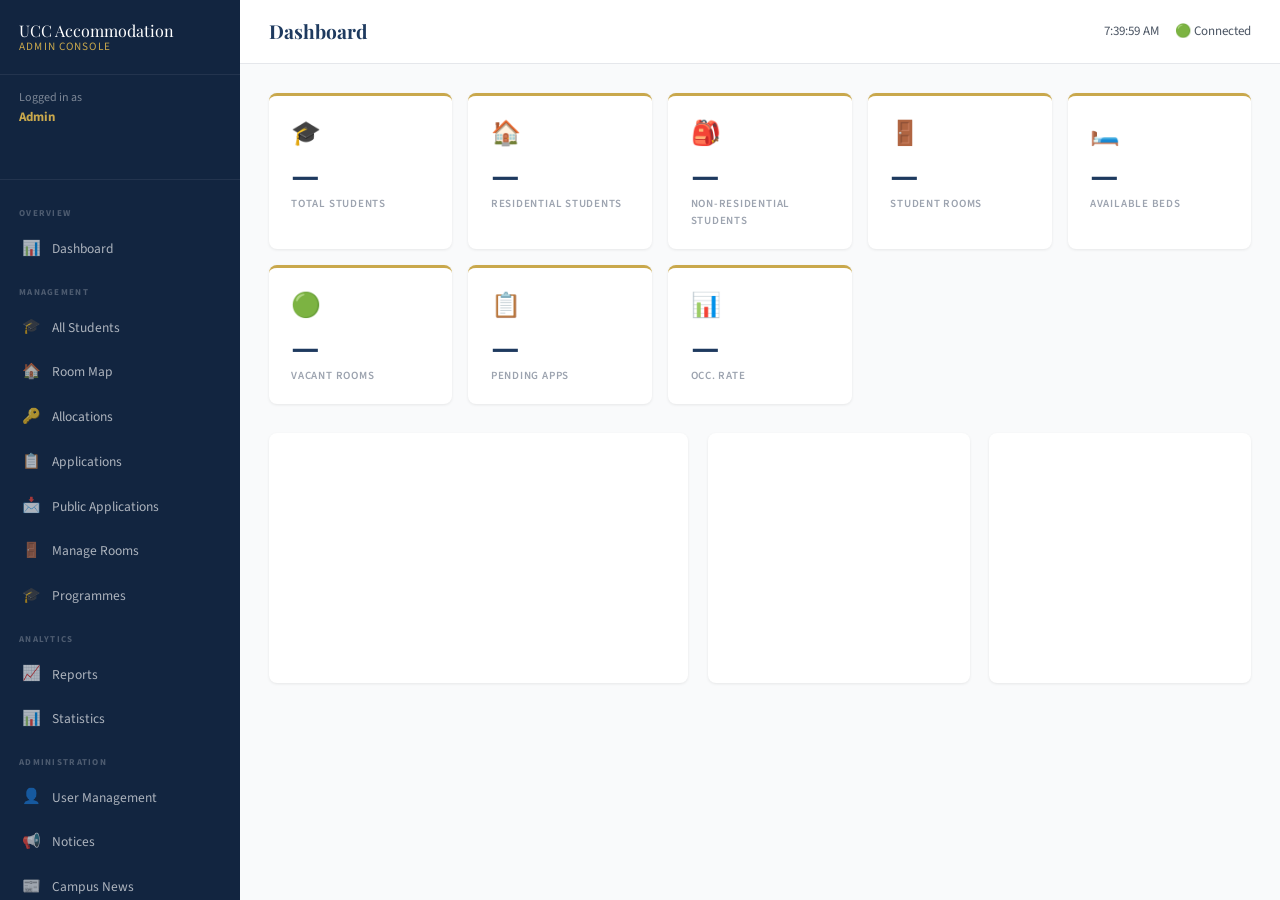
==== commit fcea4559: "Add files via upload" ====
--- a/admin.html
+++ b/admin.html
@@ -1463,6 +1463,33 @@
 const ADMIN = getSession();
 
 // ── Image upload to Supabase Storage ─────────────────────────────────────────
+
+// Converts any image file (including HEIC) to a JPEG Blob via Canvas.
+// Works entirely in the browser — no external library needed.
+async function convertToJpeg(file) {
+  return new Promise((resolve, reject) => {
+    const url = URL.createObjectURL(file);
+    const img = new Image();
+    img.onload = () => {
+      const canvas = document.createElement("canvas");
+      canvas.width  = img.naturalWidth;
+      canvas.height = img.naturalHeight;
+      const ctx = canvas.getContext("2d");
+      // Fill white background (handles transparent PNGs gracefully)
+      ctx.fillStyle = "#ffffff";
+      ctx.fillRect(0, 0, canvas.width, canvas.height);
+      ctx.drawImage(img, 0, 0);
+      URL.revokeObjectURL(url);
+      canvas.toBlob(blob => {
+        if (blob) resolve(blob);
+        else reject(new Error("Canvas conversion failed"));
+      }, "image/jpeg", 0.88);
+    };
+    img.onerror = () => { URL.revokeObjectURL(url); reject(new Error("Could not read image")); };
+    img.src = url;
+  });
+}
+
 document.getElementById("newsAdminImageFile")?.addEventListener("change", async function() {
   const file = this.files[0];
   if (!file) return;
@@ -1470,9 +1497,9 @@
   const status = document.getElementById("newsImageUploadStatus");
   status.style.display = "block";
   status.style.color = "var(--gray-500)";
-  status.textContent = "Uploading photo…";
-
-  // Validate size (max 5MB)
+  status.textContent = "Processing photo…";
+
+  // Validate size (max 5MB before conversion)
   if (file.size > 5 * 1024 * 1024) {
     status.style.color = "var(--red)";
     status.textContent = "Image too large. Please use an image under 5MB.";
@@ -1480,13 +1507,26 @@
     return;
   }
 
-  // Unique filename
-  const ext = file.name.split(".").pop().toLowerCase();
-  const fileName = `news_${Date.now()}_${Math.random().toString(36).slice(2,8)}.${ext}`;
+  // Convert to JPEG (handles HEIC, PNG, WEBP, BMP, etc.)
+  let uploadFile;
+  try {
+    status.textContent = "Converting photo…";
+    const jpegBlob = await convertToJpeg(file);
+    uploadFile = new File([jpegBlob], "photo.jpg", { type: "image/jpeg" });
+  } catch (err) {
+    // Fallback: use original file if conversion fails
+    console.warn("JPEG conversion failed, using original:", err);
+    uploadFile = file;
+  }
+
+  status.textContent = "Uploading photo…";
+
+  // Unique filename — always .jpg after conversion
+  const fileName = `news_${Date.now()}_${Math.random().toString(36).slice(2,8)}.jpg`;
 
   const { data, error } = await supabase.storage
     .from("news-images")
-    .upload(fileName, file, { cacheControl: "3600", upsert: false });
+    .upload(fileName, uploadFile, { cacheControl: "3600", upsert: false });
 
   if (error) {
     status.style.color = "var(--red)";
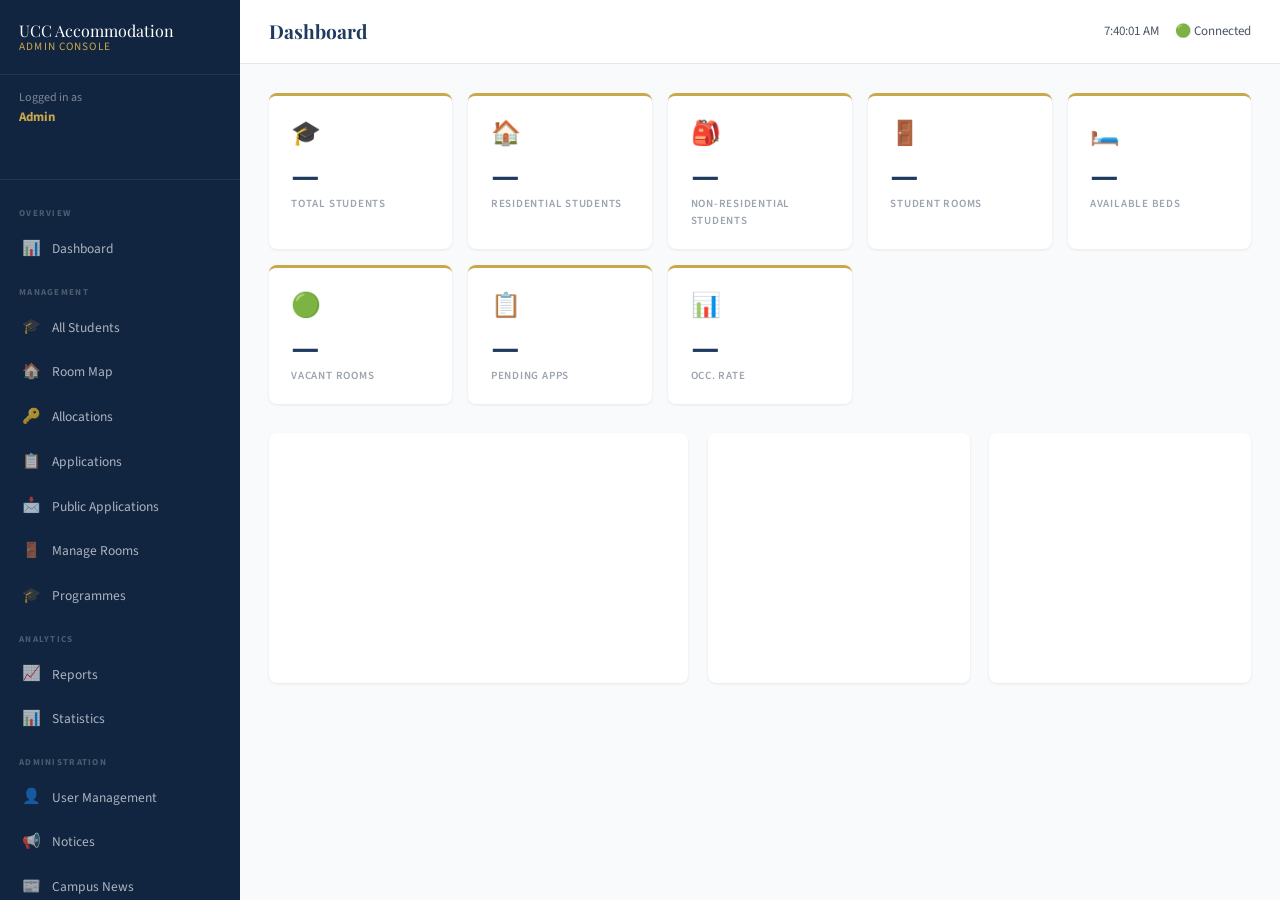
==== commit 79b11f75: "Add files via upload" ====
--- a/admin.html
+++ b/admin.html
@@ -1464,9 +1464,34 @@
 
 // ── Image upload to Supabase Storage ─────────────────────────────────────────
 
-// Converts any image file (including HEIC) to a JPEG Blob via Canvas.
-// Works entirely in the browser — no external library needed.
+// Lazily loads the heic2any library (only when a HEIC file is selected)
+let _heic2any = null;
+async function loadHeic2Any() {
+  if (_heic2any) return _heic2any;
+  return new Promise((resolve, reject) => {
+    const script = document.createElement("script");
+    script.src = "https://cdn.jsdelivr.net/npm/heic2any@0.0.4/dist/heic2any.min.js";
+    script.onload  = () => { _heic2any = window.heic2any; resolve(_heic2any); };
+    script.onerror = () => reject(new Error("Could not load HEIC converter"));
+    document.head.appendChild(script);
+  });
+}
+
+// Converts any image file to JPEG.
+// For HEIC/HEIF files it uses heic2any (handles Chrome which can't decode HEIC natively).
+// For all other formats it uses the Canvas API.
 async function convertToJpeg(file) {
+  const isHeic = /\.(heic|heif)$/i.test(file.name) ||
+                 ["image/heic","image/heif"].includes(file.type);
+
+  if (isHeic) {
+    const heic2any = await loadHeic2Any();
+    const blob = await heic2any({ blob: file, toType: "image/jpeg", quality: 0.88 });
+    // heic2any may return an array (for multi-image HEICs) or a single Blob
+    return Array.isArray(blob) ? blob[0] : blob;
+  }
+
+  // Canvas path for JPEG / PNG / WEBP / BMP etc.
   return new Promise((resolve, reject) => {
     const url = URL.createObjectURL(file);
     const img = new Image();
@@ -1475,7 +1500,6 @@
       canvas.width  = img.naturalWidth;
       canvas.height = img.naturalHeight;
       const ctx = canvas.getContext("2d");
-      // Fill white background (handles transparent PNGs gracefully)
       ctx.fillStyle = "#ffffff";
       ctx.fillRect(0, 0, canvas.width, canvas.height);
       ctx.drawImage(img, 0, 0);
@@ -1507,21 +1531,21 @@
     return;
   }
 
-  // Convert to JPEG (handles HEIC, PNG, WEBP, BMP, etc.)
+  // Convert to JPEG
   let uploadFile;
   try {
-    status.textContent = "Converting photo…";
     const jpegBlob = await convertToJpeg(file);
     uploadFile = new File([jpegBlob], "photo.jpg", { type: "image/jpeg" });
   } catch (err) {
-    // Fallback: use original file if conversion fails
-    console.warn("JPEG conversion failed, using original:", err);
-    uploadFile = file;
+    status.style.color = "var(--red)";
+    status.textContent = "Could not process photo: " + err.message;
+    this.value = "";
+    return;
   }
 
   status.textContent = "Uploading photo…";
 
-  // Unique filename — always .jpg after conversion
+  // Always upload as .jpg
   const fileName = `news_${Date.now()}_${Math.random().toString(36).slice(2,8)}.jpg`;
 
   const { data, error } = await supabase.storage
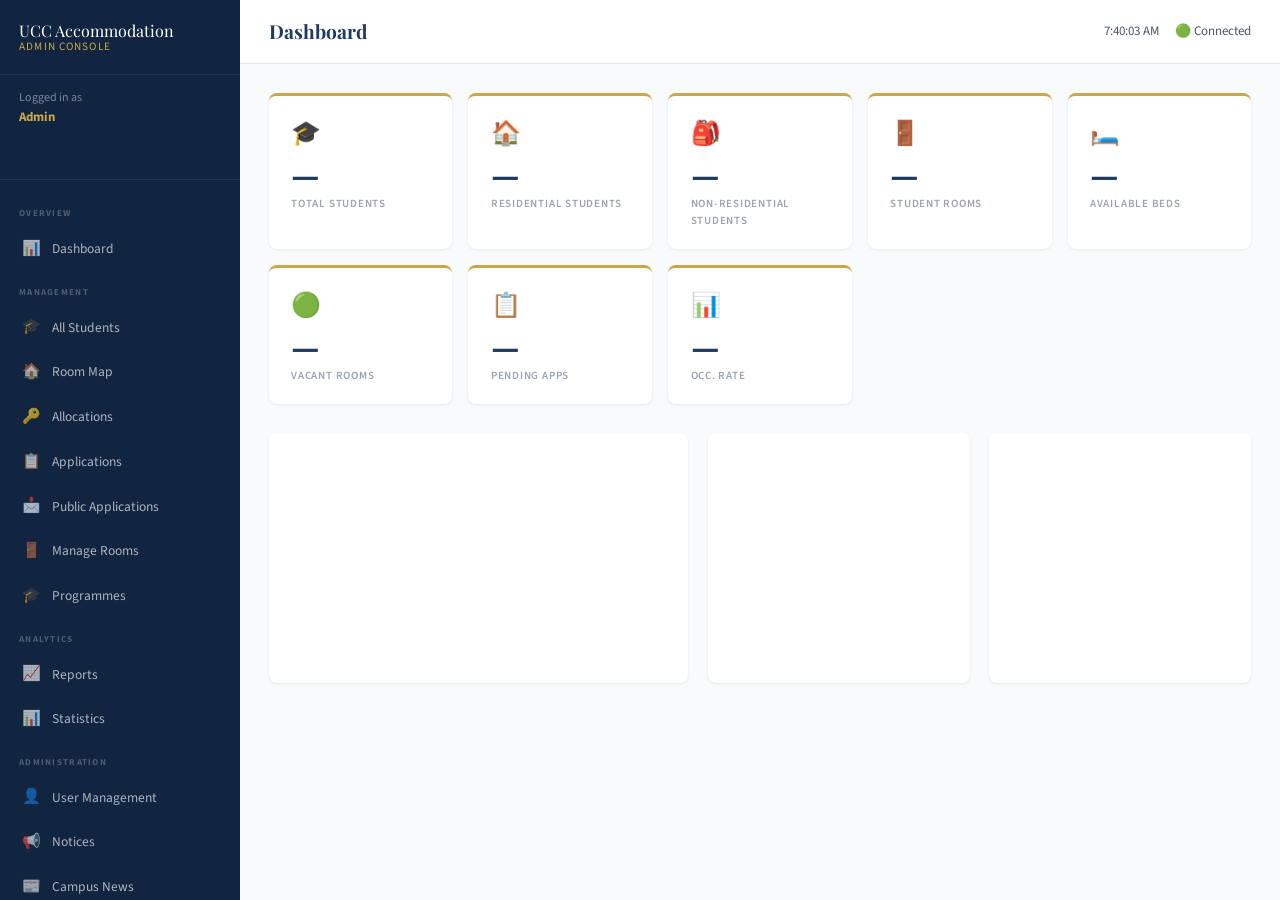
==== commit b9931796: "Add files via upload" ====
--- a/admin.html
+++ b/admin.html
@@ -92,6 +92,9 @@
       </a>
       <a href="#" class="nav-link" data-section="campusnews">
         <span class="nav-icon">📰</span> Campus News
+      </a>
+      <a href="#" class="nav-link" data-section="herophotos">
+        <span class="nav-icon">🖼️</span> Hero Slideshow
       </a>
       <a href="#" class="nav-link" data-section="appsettings">
         <span class="nav-icon">🔓</span> Application Settings
@@ -871,6 +874,44 @@
             </div>
           </div>
 
+        </div>
+      </section>
+
+      <!-- ── HERO SLIDESHOW PHOTOS ─────────────────────────────────────────── -->
+      <section id="section-herophotos" class="dash-section hidden">
+        <div style="max-width:820px">
+          <div class="form-card">
+            <h3 style="font-family:var(--font-display);color:var(--navy);margin-bottom:.3rem">🖼️ Hero Slideshow Photos</h3>
+            <p style="color:var(--gray-500);font-size:13px;margin-bottom:1.2rem">
+              Upload photos here to display them in the rotating slideshow on the landing page.
+              These appear <strong>before</strong> campus news photos and do not need a news article attached.
+            </p>
+
+            <!-- Upload form -->
+            <div style="background:var(--gray-50);border:1.5px dashed var(--gray-300);border-radius:var(--radius);padding:1.2rem;margin-bottom:1.5rem">
+              <div class="form-row">
+                <div class="form-group">
+                  <label>Photo</label>
+                  <input type="file" id="heroPhotoFile" accept="image/*">
+                  <div id="heroPhotoUploadStatus" style="font-size:13px;margin-top:.4rem;display:none"></div>
+                  <input type="hidden" id="heroPhotoUrl">
+                </div>
+                <div class="form-group">
+                  <label>Caption <span style="color:var(--gray-400);font-weight:400">(optional)</span></label>
+                  <input type="text" id="heroPhotoCaption" placeholder="e.g. SRC Elections 2026">
+                </div>
+              </div>
+              <button id="heroPhotoAddBtn" class="btn btn-primary" style="margin-top:.5rem">Add to Slideshow</button>
+            </div>
+
+            <!-- Current photos grid -->
+            <h4 style="color:var(--navy);margin-bottom:.8rem;font-size:14px">Current Slideshow Photos</h4>
+            <div id="heroPhotosGrid" style="display:grid;grid-template-columns:repeat(auto-fill,minmax(180px,1fr));gap:1rem">
+              <p id="heroPhotosEmpty" style="color:var(--gray-400);font-size:13px;grid-column:1/-1">
+                No photos yet. Upload one above to get started.
+              </p>
+            </div>
+          </div>
         </div>
       </section>
 
@@ -1583,6 +1624,141 @@
   if (d) d.value = new Date().toISOString().split("T")[0];
 });
 
+// ── Hero Slideshow Photos ────────────────────────────────────────────────────
+
+async function loadHeroPhotos() {
+  const grid  = document.getElementById("heroPhotosGrid");
+  const empty = document.getElementById("heroPhotosEmpty");
+  if (!grid) return;
+
+  const { data, error } = await supabase.from("hero_photos")
+    .select("*").order("sort_order").order("created_at", { ascending: false });
+
+  if (error || !data || !data.length) {
+    if (empty) empty.style.display = "";
+    return;
+  }
+  if (empty) empty.style.display = "none";
+
+  // Clear existing cards (except empty msg)
+  grid.querySelectorAll(".hero-photo-card").forEach(c => c.remove());
+
+  data.forEach(photo => {
+    const card = document.createElement("div");
+    card.className = "hero-photo-card";
+    card.style.cssText = "position:relative;border-radius:var(--radius);overflow:hidden;background:var(--gray-100);aspect-ratio:4/3;";
+    card.innerHTML = `
+      <img src="${photo.image_url}" alt="${photo.caption||''}"
+        style="width:100%;height:100%;object-fit:cover;display:block">
+      <div style="position:absolute;bottom:0;left:0;right:0;background:rgba(0,0,0,0.55);
+           padding:.35rem .5rem;display:flex;align-items:center;justify-content:space-between;gap:.4rem">
+        <span style="color:#fff;font-size:11px;flex:1;overflow:hidden;text-overflow:ellipsis;white-space:nowrap">
+          ${photo.caption || '<em style="opacity:.6">No caption</em>'}
+        </span>
+        <button onclick="deleteHeroPhoto('${photo.id}','${photo.image_url}')"
+          style="background:rgba(220,38,38,0.8);border:none;color:#fff;border-radius:4px;
+                 font-size:11px;padding:.2rem .5rem;cursor:pointer;flex-shrink:0">✕</button>
+      </div>
+      <div style="position:absolute;top:.4rem;left:.4rem;background:${photo.active?'rgba(16,185,129,0.85)':'rgba(107,114,128,0.85)'};
+           color:#fff;font-size:10px;font-weight:700;padding:.15rem .5rem;border-radius:999px">
+        ${photo.active ? 'ACTIVE' : 'HIDDEN'}
+      </div>`;
+    grid.appendChild(card);
+  });
+}
+
+window.deleteHeroPhoto = async function(id, imageUrl) {
+  if (!confirm("Remove this photo from the slideshow?")) return;
+
+  // Delete from storage
+  const urlObj = new URL(imageUrl);
+  const pathParts = urlObj.pathname.split("/object/public/hero-photos/");
+  if (pathParts[1]) {
+    await supabase.storage.from("hero-photos").remove([decodeURIComponent(pathParts[1])]);
+  }
+
+  // Delete from table
+  const { error } = await supabase.from("hero_photos").delete().eq("id", id);
+  if (error) { alert("Delete failed: " + error.message); return; }
+  loadHeroPhotos();
+};
+
+// Hero photo upload
+document.getElementById("heroPhotoAddBtn")?.addEventListener("click", async () => {
+  const fileInput = document.getElementById("heroPhotoFile");
+  const captionEl = document.getElementById("heroPhotoCaption");
+  const statusEl  = document.getElementById("heroPhotoUploadStatus");
+  const urlInput  = document.getElementById("heroPhotoUrl");
+  const btn       = document.getElementById("heroPhotoAddBtn");
+
+  const file = fileInput?.files[0];
+  if (!file) { alert("Please choose a photo first."); return; }
+
+  statusEl.style.display = "block";
+  statusEl.style.color   = "var(--gray-500)";
+  statusEl.textContent   = "Processing…";
+  btn.disabled = true;
+
+  // Convert to JPEG (reuse the same convertToJpeg function from news upload)
+  let uploadFile;
+  try {
+    const blob = await convertToJpeg(file);
+    uploadFile = new File([blob], "photo.jpg", { type: "image/jpeg" });
+  } catch(e) {
+    uploadFile = file;
+  }
+
+  const fileName = `hero_${Date.now()}_${Math.random().toString(36).slice(2,8)}.jpg`;
+
+  statusEl.textContent = "Uploading…";
+  const { error: upErr } = await supabase.storage
+    .from("hero-photos")
+    .upload(fileName, uploadFile, { cacheControl: "3600", upsert: false });
+
+  if (upErr) {
+    statusEl.style.color = "var(--red)";
+    statusEl.textContent = "Upload failed: " + upErr.message;
+    btn.disabled = false;
+    return;
+  }
+
+  const { data: urlData } = supabase.storage.from("hero-photos").getPublicUrl(fileName);
+  const publicUrl = urlData.publicUrl;
+
+  // Save to hero_photos table
+  const { error: dbErr } = await supabase.from("hero_photos").insert([{
+    image_url:  publicUrl,
+    caption:    captionEl.value.trim() || null,
+    active:     true,
+    sort_order: 0
+  }]);
+
+  if (dbErr) {
+    statusEl.style.color = "var(--red)";
+    statusEl.textContent = "Saved upload but DB insert failed: " + dbErr.message;
+    btn.disabled = false;
+    return;
+  }
+
+  statusEl.style.color = "#065f46";
+  statusEl.textContent = "✓ Photo added to slideshow!";
+  fileInput.value = "";
+  captionEl.value = "";
+  urlInput.value  = "";
+  btn.disabled = false;
+  setTimeout(() => { statusEl.style.display = "none"; }, 2500);
+  loadHeroPhotos();
+});
+
+// Load hero photos when the section becomes visible
+document.addEventListener("DOMContentLoaded", () => {
+  document.querySelectorAll(".nav-link[data-section]").forEach(link => {
+    link.addEventListener("click", () => {
+      if (link.dataset.section === "herophotos") loadHeroPhotos();
+    });
+  });
+});
+
 // Load all articles into the right panel
 window.loadAdminNewsList = async function() {
   const panel = document.getElementById("adminNewsListPanel");
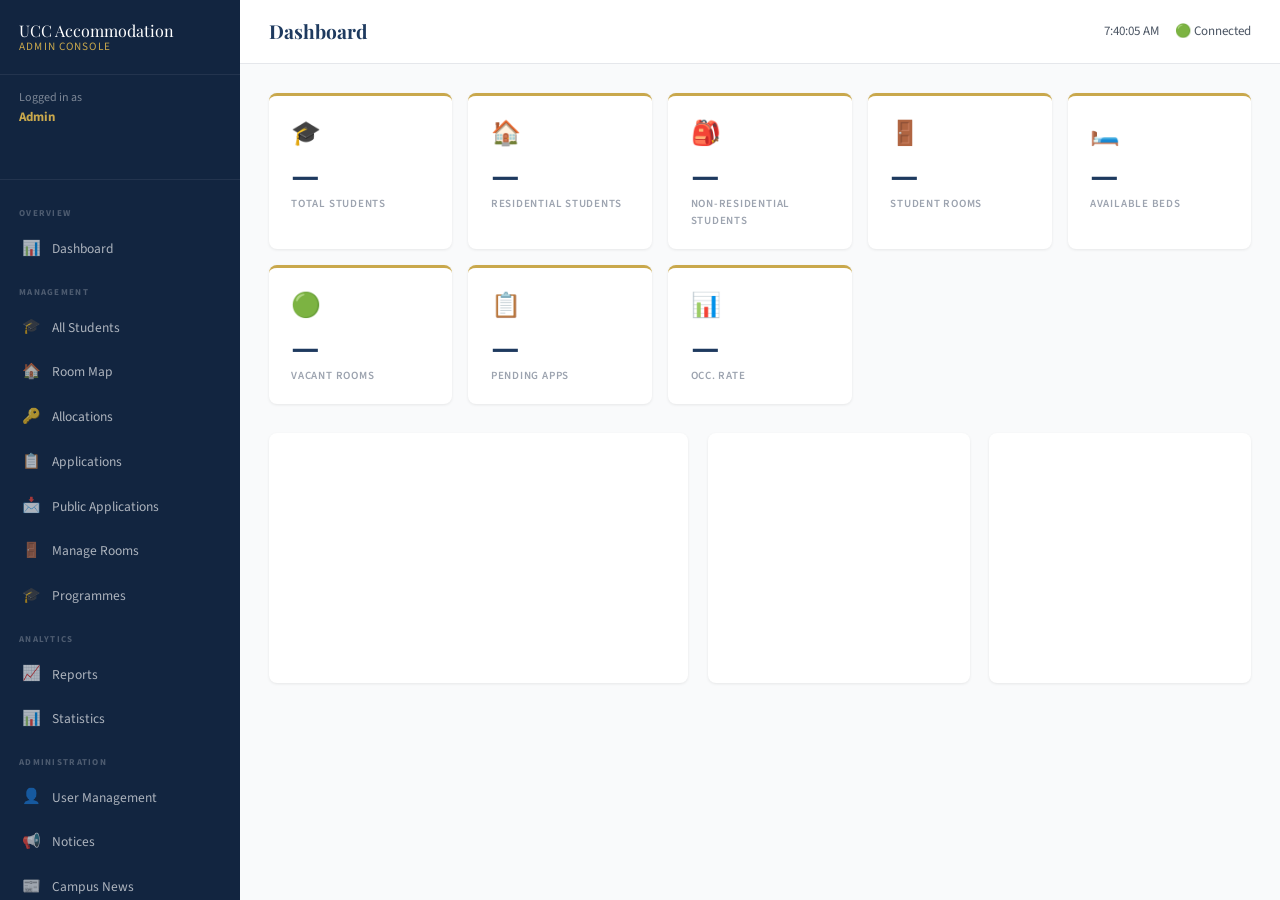
==== commit d262c512: "Add files via upload" ====
--- a/admin.html
+++ b/admin.html
@@ -122,6 +122,9 @@
       </a>
       <a href="#" class="nav-link" data-section="audit">
         <span class="nav-icon">📝</span> Audit Log
+      </a>
+      <a href="#" class="nav-link" data-section="emergency">
+        <span class="nav-icon">🆘</span> Emergency Services
       </a>
     </nav>
 
@@ -1014,6 +1017,85 @@
       <!-- ── MAINTENANCE ────────────────────────────────────────────────────── -->
       <section id="section-maintenance" class="dash-section hidden">
         <div id="maintenanceContainer"><p style="color:var(--gray-400)">Loading maintenance requests…</p></div>
+      </section>
+
+      <!-- ── EMERGENCY SERVICES ─────────────────────────────────────────────── -->
+      <section id="section-emergency" class="dash-section hidden">
+
+        <!-- Emergency contacts manager (admin / superadmin) -->
+        <div class="table-card" id="emContactsCard">
+          <div class="table-card-header" style="display:flex;align-items:center;justify-content:space-between">
+            <span class="table-card-title">🆘 Emergency Contacts</span>
+            <button class="btn btn-gold" id="emAddContactBtn" style="background:var(--gold);color:#fff;padding:.5rem 1rem;font-size:13px">+ Add Contact</button>
+          </div>
+
+          <div id="emAddFormWrap" style="display:none;padding:1rem 1.2rem;border-bottom:1px solid var(--gray-100);background:var(--gray-50)">
+            <form id="emAddForm">
+              <div class="form-row">
+                <div class="form-group">
+                  <label>Label</label>
+                  <input type="text" id="emNewLabel" placeholder="e.g. Campus Infirmary" required>
+                </div>
+                <div class="form-group">
+                  <label>Phone</label>
+                  <input type="tel" id="emNewPhone" placeholder="e.g. 024XXXXXXX" required>
+                </div>
+              </div>
+              <div class="form-row">
+                <div class="form-group">
+                  <label>Category</label>
+                  <select id="emNewCategory">
+                    <option value="campus">Campus</option>
+                    <option value="national">National</option>
+                  </select>
+                </div>
+                <div class="form-group">
+                  <label>Display Order</label>
+                  <input type="number" id="emNewOrder" value="1" min="1">
+                </div>
+              </div>
+              <div class="form-group">
+                <label>Location Note (optional)</label>
+                <input type="text" id="emNewNote" placeholder="e.g. Ground Floor, Main Block">
+              </div>
+              <button type="submit" class="btn-sm btn-gold">💾 Save Contact</button>
+              <button type="button" class="btn-sm btn-secondary" id="emAddCancel">Cancel</button>
+            </form>
+          </div>
+
+          <div class="table-wrap">
+            <table class="beautiful-table">
+              <thead>
+                <tr><th>Label</th><th>Phone</th><th>Category</th><th>Location Note</th><th>Order</th><th>Status</th><th>Actions</th></tr>
+              </thead>
+              <tbody id="emContactsBody">
+                <tr><td colspan="7" style="text-align:center;padding:2rem;color:var(--gray-400)">Loading…</td></tr>
+              </tbody>
+            </table>
+          </div>
+        </div>
+
+        <!-- ICE lookup (admin / superadmin / security) -->
+        <div class="table-card" id="emIceCard" style="margin-top:1.5rem">
+          <div class="table-card-header">
+            <span class="table-card-title">👨‍👩‍👧 ICE Contact Lookup</span>
+          </div>
+          <div class="table-filter-bar">
+            <input id="emIceSearch" type="text" placeholder="🔍 Student name or reg number…" style="min-width:240px">
+            <button class="btn-sm btn-gold" id="emIceSearchBtn">Search</button>
+          </div>
+          <div class="table-wrap">
+            <table class="beautiful-table">
+              <thead>
+                <tr><th>Student</th><th>Reg Number</th><th>ICE Name</th><th>Relationship</th><th>Phone</th><th>Alt Phone</th></tr>
+              </thead>
+              <tbody id="emIceLookupBody">
+                <tr><td colspan="6" style="text-align:center;padding:2rem;color:var(--gray-400)">Search for a student to view their ICE contact.</td></tr>
+              </tbody>
+            </table>
+          </div>
+        </div>
+
       </section>
 
     </div><!-- /dash-content -->
--- a/css/styles.css
+++ b/css/styles.css
@@ -683,10 +683,27 @@
   border-bottom: 2px solid var(--gold);
   display: inline-block;
 }
+.floor-title {
+  font-size: 12px;
+  font-weight: 700;
+  color: var(--gray-500);
+  text-transform: uppercase;
+  letter-spacing: .06em;
+  margin: .9rem 0 .5rem;
+}
 .room-grid {
   display: grid;
-  grid-template-columns: repeat(auto-fill, minmax(90px, 1fr));
+  grid-template-columns: repeat(auto-fill, minmax(110px, 1fr));
   gap: .6rem;
+}
+.room-grid-empty {
+  background: var(--white);
+  border-radius: var(--radius);
+  box-shadow: var(--shadow-sm);
+  padding: 2.5rem 1rem;
+  text-align: center;
+  color: var(--gray-400);
+  font-size: 14px;
 }
 .room-card {
   border-radius: var(--radius);
@@ -697,12 +714,32 @@
 .room-card.clickable { cursor: pointer; }
 .room-card.clickable:hover { transform: translateY(-2px); box-shadow: var(--shadow-md); }
 .room-card-header {
-  padding: .35rem .4rem;
-  font-size: 11px;
-  font-weight: 700;
+  padding: .55rem .4rem;
+  font-size: 15px;
+  font-weight: 800;
+  letter-spacing: .04em;
   color: #fff;
   text-align: center;
-}
+  animation: roomBannerPulse 2.4s ease-in-out infinite;
+}
+@keyframes roomBannerPulse {
+  0%, 100% { filter: brightness(1); }
+  50%      { filter: brightness(1.28); }
+}
+@media (prefers-reduced-motion: reduce) {
+  .room-card-header { animation: none; }
+}
+.room-gender-mix {
+  display: flex;
+  justify-content: center;
+  gap: .45rem;
+  font-size: 10px;
+  font-weight: 700;
+  margin-top: .15rem;
+}
+.gm-male   { color: #2563eb; }
+.gm-female { color: #db2777; }
+.gm-empty  { color: var(--gray-300); font-weight: 500; font-style: italic; }
 .room-card-body {
   background: var(--white);
   padding: .4rem .4rem .35rem;
@@ -1132,8 +1169,9 @@
 /* ── Room Summary Strip ──────────────────────────────────────────────────── */
 .room-summary-strip {
   display: flex;
-  gap: 1.2rem;
+  gap: .6rem;
   flex-wrap: wrap;
+  align-items: center;
   background: var(--white);
   padding: .8rem 1.2rem;
   border-radius: var(--radius);
@@ -1143,6 +1181,140 @@
   color: var(--gray-600);
 }
 .room-sum-item { display: flex; align-items: center; gap: .3rem; }
+.room-sum-total { margin-left: auto; font-size: 13px; }
+.room-sum-chip {
+  display: inline-flex;
+  align-items: center;
+  gap: .5rem;
+  padding: .6rem 1.1rem;
+  border: 1px solid var(--gray-200);
+  border-radius: 999px;
+  background: linear-gradient(180deg, #ffffff 0%, #eceff3 55%, #dfe3e9 100%);
+  color: var(--gray-700);
+  font-size: 14px;
+  font-weight: 600;
+  font-family: inherit;
+  cursor: pointer;
+  box-shadow:
+    0 3px 6px rgba(13, 27, 62, .18),
+    0 1px 2px rgba(13, 27, 62, .12),
+    inset 0 1px 0 rgba(255, 255, 255, .9);
+  transition: transform var(--transition), box-shadow var(--transition), background var(--transition);
+}
+.room-sum-chip:hover {
+  transform: translateY(-2px);
+  box-shadow:
+    0 6px 12px rgba(13, 27, 62, .22),
+    0 2px 4px rgba(13, 27, 62, .14),
+    inset 0 1px 0 rgba(255, 255, 255, .9);
+}
+.room-sum-chip:active { transform: translateY(1px); }
+.room-sum-chip.active {
+  background: linear-gradient(180deg, var(--navy-light) 0%, var(--navy) 100%);
+  border-color: var(--navy);
+  color: #fff;
+  box-shadow:
+    0 3px 8px rgba(13, 27, 62, .35),
+    inset 0 1px 0 rgba(255, 255, 255, .2);
+}
+.room-sum-chip .legend-dot {
+  width: 16px;
+  height: 16px;
+  background-image: radial-gradient(circle at 30% 28%, rgba(255,255,255,.85), rgba(255,255,255,0) 45%);
+  box-shadow:
+    0 2px 4px rgba(0, 0, 0, .3),
+    inset 0 -2px 3px rgba(0, 0, 0, .25);
+  animation: chipDotFlash 1.6s ease-in-out infinite;
+}
+/* Stagger the flashing so the strip shimmers */
+.room-sum-chip:nth-child(2) .legend-dot { animation-delay: .2s; }
+.room-sum-chip:nth-child(3) .legend-dot { animation-delay: .4s; }
+.room-sum-chip:nth-child(4) .legend-dot { animation-delay: .6s; }
+.room-sum-chip:nth-child(5) .legend-dot { animation-delay: .8s; }
+.room-sum-chip:nth-child(6) .legend-dot { animation-delay: 1s; }
+@keyframes chipDotFlash {
+  0%, 100% { filter: brightness(1);    transform: scale(1); }
+  50%      { filter: brightness(1.65); transform: scale(1.22); }
+}
+@media (prefers-reduced-motion: reduce) {
+  .room-sum-chip .legend-dot { animation: none; }
+}
+.room-filter-bar { margin-bottom: 1rem; }
+.room-filter-count {
+  margin-left: auto;
+  font-size: 12px;
+  color: var(--gray-400);
+  white-space: nowrap;
+}
+
+/* ── Room Info Panel: actions ────────────────────────────────────────────── */
+.panel-close {
+  float: right;
+  background: none;
+  border: none;
+  font-size: 22px;
+  cursor: pointer;
+  color: var(--gray-400);
+  line-height: 1;
+}
+.panel-meta {
+  display: flex;
+  gap: .8rem;
+  align-items: center;
+  flex-wrap: wrap;
+  font-size: 13px;
+  color: var(--gray-600);
+  margin-bottom: .6rem;
+}
+.panel-subhead {
+  margin-top: 1.2rem;
+  margin-bottom: .5rem;
+  font-size: 13px;
+  font-weight: 700;
+  color: var(--navy);
+  text-transform: uppercase;
+  letter-spacing: .05em;
+  border-bottom: 1px solid var(--gray-100);
+  padding-bottom: .3rem;
+}
+.panel-empty { color: var(--gray-400); font-size: 13px; }
+.panel-occupants {
+  list-style: none;
+  padding: 0;
+  margin: 0;
+  display: flex;
+  flex-direction: column;
+  gap: .45rem;
+}
+.panel-occupants li {
+  display: flex;
+  align-items: center;
+  justify-content: space-between;
+  gap: .5rem;
+  background: var(--gray-50);
+  border: 1px solid var(--gray-100);
+  border-radius: var(--radius);
+  padding: .45rem .6rem;
+}
+.occ-details { display: flex; flex-direction: column; min-width: 0; }
+.occ-name { font-size: 13px; font-weight: 600; color: var(--gray-800); }
+.occ-sub  { font-size: 11px; color: var(--gray-400); }
+.occ-remove { flex-shrink: 0; padding: .25rem .5rem; }
+.panel-assign {
+  display: flex;
+  gap: .5rem;
+  align-items: center;
+}
+.panel-assign select {
+  flex: 1;
+  min-width: 0;
+  font-size: 12px;
+  padding: .45rem .5rem;
+  border: 1px solid var(--gray-200);
+  border-radius: var(--radius);
+  background: var(--white);
+  color: var(--gray-700);
+}
 
 /* ── Room Type Change Dropdown ───────────────────────────────────────────── */
 .room-type-change {
@@ -1150,13 +1322,30 @@
 }
 .room-type-select {
   width: 100%;
-  font-size: 9px;
-  padding: .15rem .2rem;
-  border-radius: 4px;
+  font-size: 12px;
+  font-weight: 600;
+  padding: .3rem .25rem;
+  border-radius: 6px;
   border: 1px solid var(--gray-200);
   background: var(--gray-50);
-  color: var(--gray-600);
+  color: var(--gray-700);
   cursor: pointer;
+}
+.room-sync-warn {
+  background: #fef3c7;
+  border: 1px solid #f59e0b;
+  border-radius: 50%;
+  width: 20px;
+  height: 20px;
+  line-height: 1;
+  font-size: 11px;
+  cursor: pointer;
+  vertical-align: middle;
+  padding: 0;
+  animation: chipDotFlash 1.2s ease-in-out infinite;
+}
+@media (prefers-reduced-motion: reduce) {
+  .room-sync-warn { animation: none; }
 }
 .room-type-select:focus { border-color: var(--navy); }
 
@@ -1797,8 +1986,8 @@
   .beautiful-table tbody td { padding: .5rem .7rem; }
 
   /* Room grid smaller cards */
-  .room-grid { grid-template-columns: repeat(auto-fill, minmax(70px, 1fr)); gap: .4rem; }
-  .room-card-header { font-size: 10px; padding: .3rem; }
+  .room-grid { grid-template-columns: repeat(auto-fill, minmax(92px, 1fr)); gap: .4rem; }
+  .room-card-header { font-size: 13px; padding: .4rem .3rem; }
   .room-stat { font-size: 11px; }
 
   /* Facilities grid */
@@ -2038,13 +2227,13 @@
 
   /* Room grid smaller */
   .room-grid {
-    grid-template-columns: repeat(auto-fill, minmax(65px, 1fr)) !important;
+    grid-template-columns: repeat(auto-fill, minmax(84px, 1fr)) !important;
     gap: .3rem !important;
   }
 
   .room-card-header {
-    font-size: 9px !important;
-    padding: .25rem !important;
+    font-size: 12px !important;
+    padding: .35rem .25rem !important;
   }
 
   /* Notices */
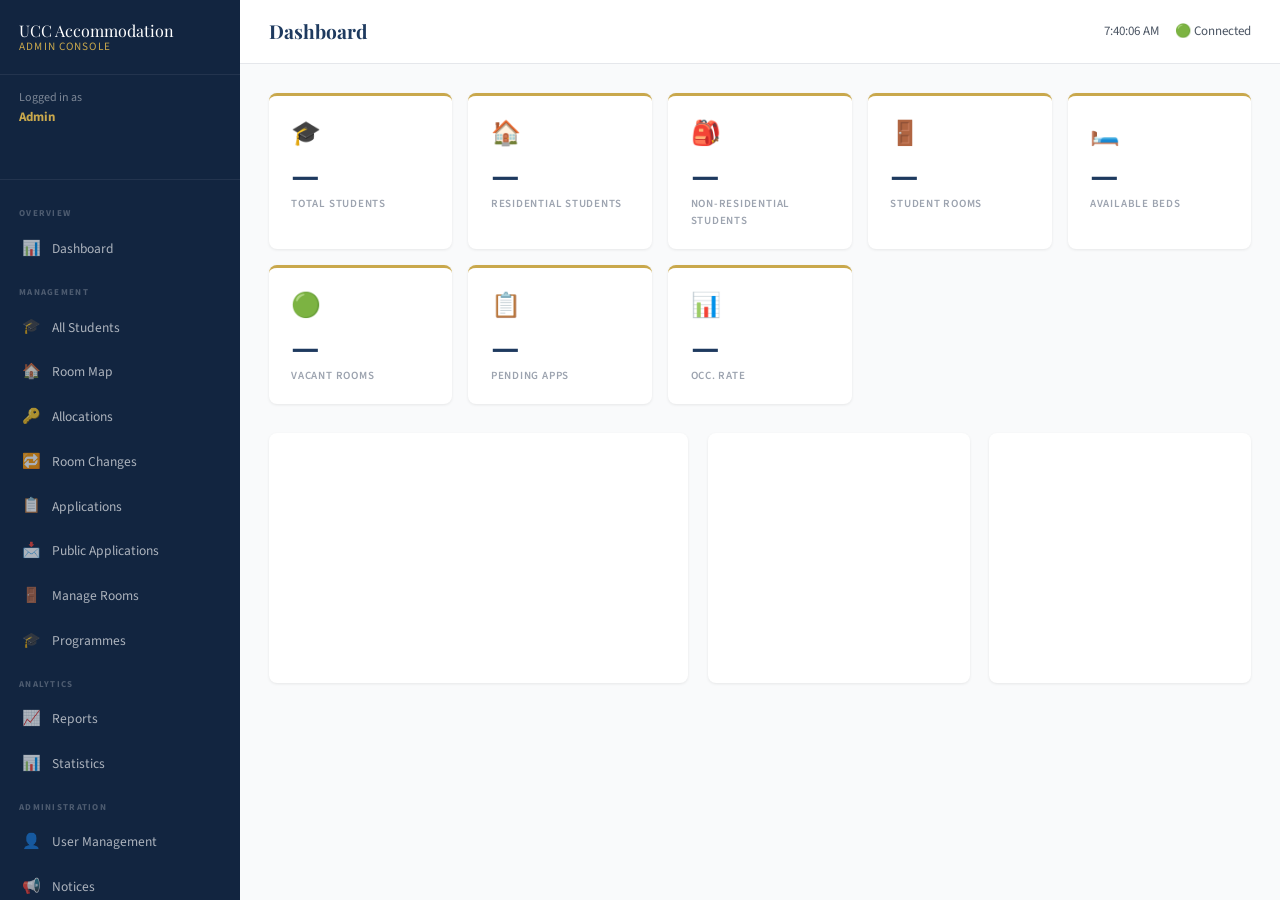
==== commit 3ae5c453: "Add files via upload" ====
--- a/admin.html
+++ b/admin.html
@@ -61,6 +61,9 @@
       </a>
       <a href="#" class="nav-link" data-section="allocations">
         <span class="nav-icon">🔑</span> Allocations
+      </a>
+      <a href="#" class="nav-link" data-section="roomchanges">
+        <span class="nav-icon">🔁</span> Room Changes
       </a>
       <a href="#" class="nav-link" data-section="applications">
         <span class="nav-icon">📋</span> Applications
@@ -266,6 +269,34 @@
             </table>
           </div>
           <div class="table-footer"><span id="allocTableFooter">Loading…</span></div>
+        </div>
+      </section>
+
+      <!-- ── ROOM CHANGE REQUESTS ───────────────────────────────────────────── -->
+      <section id="section-roomchanges" class="dash-section hidden">
+        <div class="table-card">
+          <div class="table-card-header" style="display:flex;align-items:center;justify-content:space-between">
+            <span class="table-card-title">🔁 Room Change Requests</span>
+            <select id="rcrFilterStatus" style="font-size:13px;padding:.35rem .5rem;border-radius:6px;border:1px solid var(--gray-200)">
+              <option value="pending">Pending</option>
+              <option value="">All</option>
+              <option value="approved">Approved</option>
+              <option value="rejected">Rejected</option>
+              <option value="cancelled">Cancelled</option>
+              <option value="expired">Expired</option>
+            </select>
+          </div>
+          <div class="table-wrap">
+            <table class="beautiful-table">
+              <thead>
+                <tr><th>Student</th><th>Current Room</th><th>Requested Room</th><th>Reason</th><th>Date</th><th>Status</th><th>Actions</th></tr>
+              </thead>
+              <tbody id="rcrTableBody">
+                <tr><td colspan="7" style="text-align:center;padding:2rem;color:var(--gray-400)">Loading…</td></tr>
+              </tbody>
+            </table>
+          </div>
+          <div class="table-footer"><span id="rcrTableFooter"></span></div>
         </div>
       </section>
 
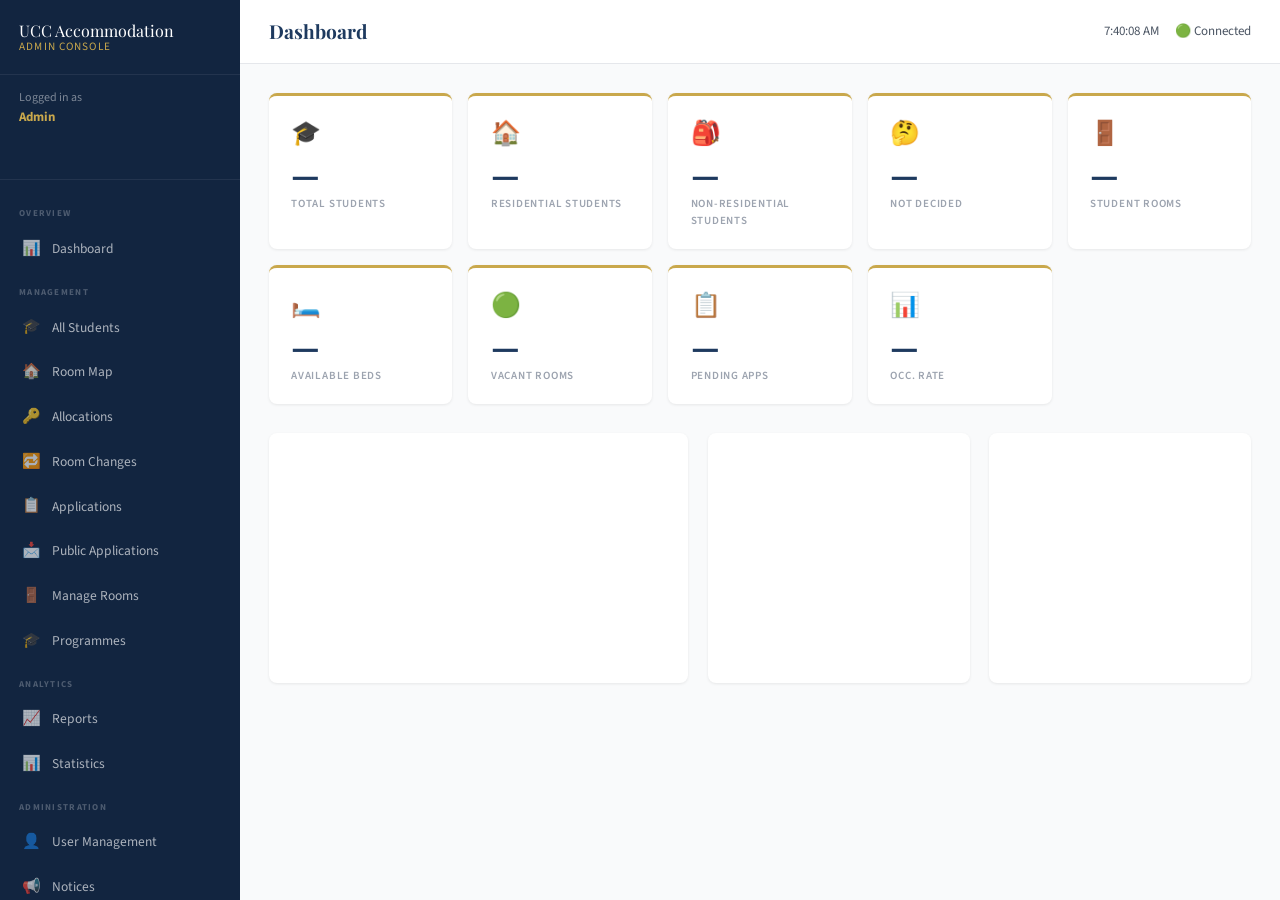
==== commit 91d4fa92: "Add files via upload" ====
--- a/admin.html
+++ b/admin.html
@@ -162,6 +162,7 @@
           <div class="stat-card"><div class="stat-card-icon">🎓</div><div class="stat-card-value" id="statTotal">—</div><div class="stat-card-label">Total Students</div></div>
           <div class="stat-card"><div class="stat-card-icon">🏠</div><div class="stat-card-value" id="statResidents">—</div><div class="stat-card-label">Residential Students</div></div>
           <div class="stat-card"><div class="stat-card-icon">🎒</div><div class="stat-card-value" id="statHoused">—</div><div class="stat-card-label">Non-Residential Students</div></div>
+          <div class="stat-card"><div class="stat-card-icon">🤔</div><div class="stat-card-value" id="statUndecided">—</div><div class="stat-card-label">Not Decided</div></div>
           <div class="stat-card"><div class="stat-card-icon">🚪</div><div class="stat-card-value" id="statUnhoused">—</div><div class="stat-card-label">Student Rooms</div></div>
           <div class="stat-card"><div class="stat-card-icon">🛏️</div><div class="stat-card-value" id="statBeds">—</div><div class="stat-card-label">Available Beds</div></div>
           <div class="stat-card"><div class="stat-card-icon">🟢</div><div class="stat-card-value" id="statVacant">—</div><div class="stat-card-label">Vacant Rooms</div></div>
--- a/css/styles.css
+++ b/css/styles.css
@@ -651,6 +651,16 @@
 tbody tr:hover { background: var(--gray-50); }
 tbody td { padding: .6rem 1rem; color: var(--gray-800); vertical-align: middle; }
 
+/* ── Clickable student name (admin "view as student") ────────────────────── */
+.student-name-link {
+  cursor: pointer;
+  transition: color var(--transition);
+}
+.student-name-link:hover {
+  color: var(--gold);
+  text-decoration: underline;
+}
+
 /* ── Room Grid ───────────────────────────────────────────────────────────── */
 .room-legend {
   display: flex;
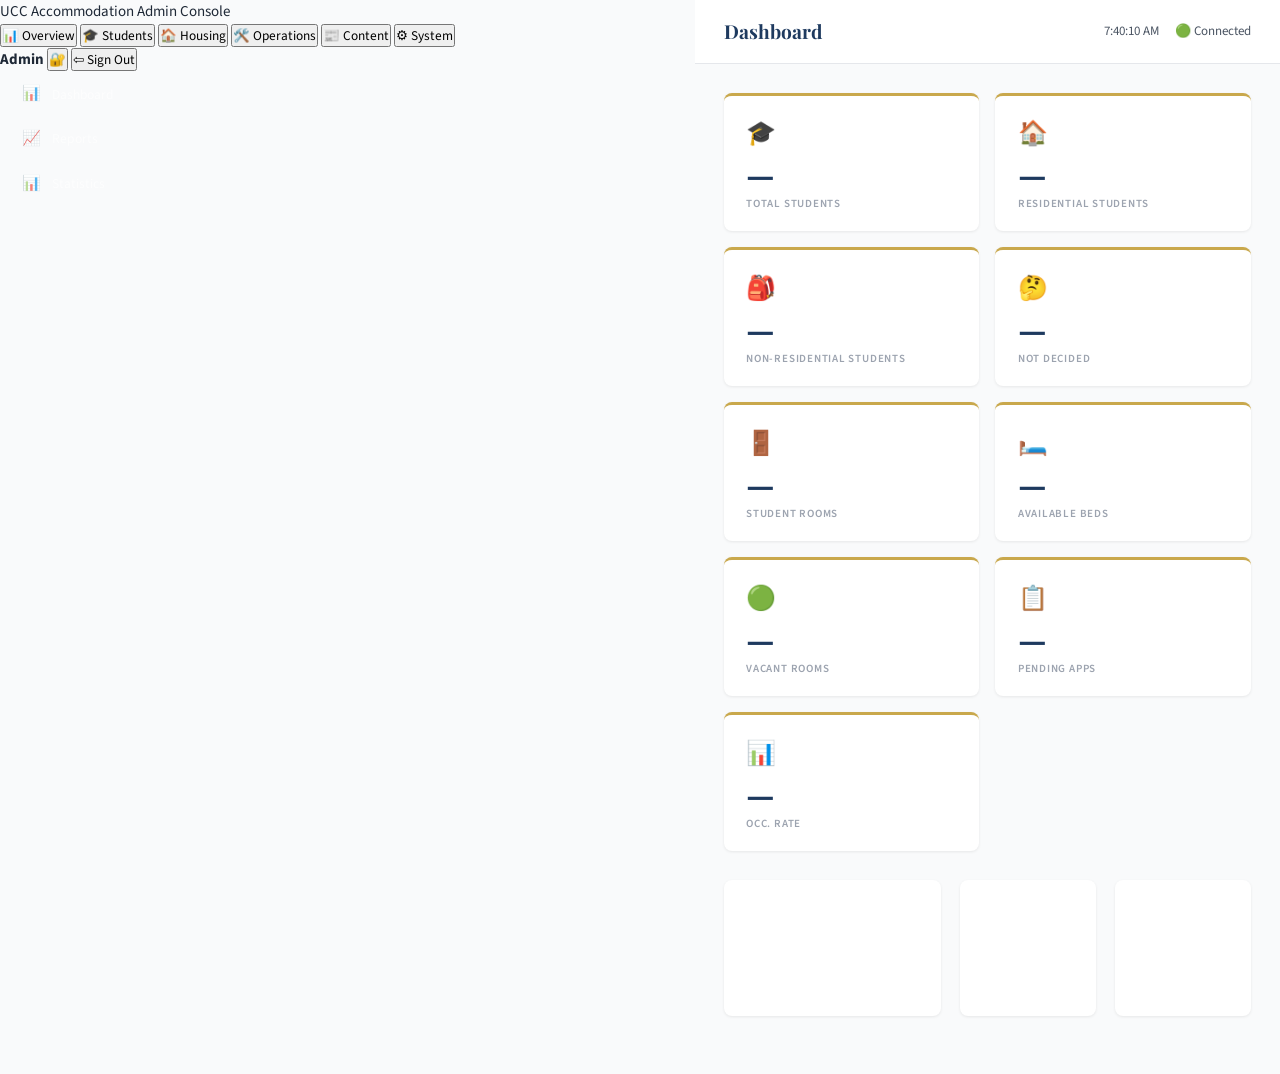
==== commit b09dddf5: "Add files via upload" ====
--- a/admin.html
+++ b/admin.html
@@ -24,122 +24,101 @@
 </head>
 <body>
 <div class="dash-layout">
-  <!-- Mobile menu toggle -->
-  <button class="mobile-menu-btn" id="mobileMenuBtn" onclick="toggleMobileMenu()">☰</button>
-  <div class="sidebar-overlay" id="sidebarOverlay" onclick="closeMobileMenu()"></div>
-
   <!-- ════════════════════════════════════════════════════════════════════════
-       SIDEBAR
+       HORIZONTAL TAB BAR
        ════════════════════════════════════════════════════════════════════════ -->
-  <aside class="sidebar" id="sidebar">
-
-    <div class="sidebar-brand">
-      <div class="sidebar-logo">
-        UCC Accommodation
-        <span>Admin Console</span>
+  <header class="admin-tabbar">
+    <div class="tabbar-top">
+      <div class="tabbar-brand">
+        UCC Accommodation <span>Admin Console</span>
       </div>
-    </div>
-
-    <div class="sidebar-user">
-      Logged in as<br>
-      <strong id="adminName">Admin</strong><br>
-      <span id="adminRoleBadge" style="margin-top:.3rem;display:inline-block"></span>
-    </div>
-
-    <nav class="sidebar-nav">
-      <div class="nav-group-label">Overview</div>
-      <a href="#" class="nav-link" data-section="overview">
-        <span class="nav-icon">📊</span> Dashboard
-      </a>
-
-      <div class="nav-group-label">Management</div>
-      <a href="#" class="nav-link" data-section="students">
-        <span class="nav-icon">🎓</span> All Students
-      </a>
-      <a href="#" class="nav-link" data-section="rooms">
-        <span class="nav-icon">🏠</span> Room Map
-      </a>
-      <a href="#" class="nav-link" data-section="allocations">
-        <span class="nav-icon">🔑</span> Allocations
-      </a>
-      <a href="#" class="nav-link" data-section="roomchanges">
-        <span class="nav-icon">🔁</span> Room Changes
-      </a>
-      <a href="#" class="nav-link" data-section="applications">
-        <span class="nav-icon">📋</span> Applications
-      </a>
-      <a href="#" class="nav-link" data-section="publicapps">
-        <span class="nav-icon">📩</span> Public Applications
-      </a>
-      <a href="#" class="nav-link" data-section="managerooms">
-        <span class="nav-icon">🚪</span> Manage Rooms
-      </a>
-      <a href="#" class="nav-link" data-section="programmes">
-        <span class="nav-icon">🎓</span> Programmes
-      </a>
-
-      <div class="nav-group-label">Analytics</div>
-      <a href="#" class="nav-link" data-section="reports">
-        <span class="nav-icon">📈</span> Reports
-      </a>
-      <a href="#" class="nav-link" data-section="statistics">
-        <span class="nav-icon">📊</span> Statistics
-      </a>
-
-      <div class="nav-group-label">Administration</div>
-      <a href="#" class="nav-link" data-section="users">
-        <span class="nav-icon">👤</span> User Management
-      </a>
-      <a href="#" class="nav-link" data-section="notices">
-        <span class="nav-icon">📢</span> Notices
-      </a>
-      <a href="#" class="nav-link" data-section="campusnews">
-        <span class="nav-icon">📰</span> Campus News
-      </a>
-      <a href="#" class="nav-link" data-section="herophotos">
-        <span class="nav-icon">🖼️</span> Hero Slideshow
-      </a>
-      <a href="#" class="nav-link" data-section="appsettings">
-        <span class="nav-icon">🔓</span> Application Settings
-      </a>
-      <a href="timetable.html" class="nav-link">
-        <span class="nav-icon">📅</span> Timetable
-      </a>
-      <a href="#" class="nav-link" data-section="export">
-        <span class="nav-icon">💾</span> Export Data
-      </a>
-      <a href="#" class="nav-link" data-section="facilities">
-        <span class="nav-icon">🏛️</span> Facilities
-      </a>
-      <a href="#" class="nav-link" data-section="bookings">
-        <span class="nav-icon">📅</span> Bookings
-      </a>
-      <a href="#" class="nav-link" data-section="maintenance">
-        <span class="nav-icon">🔧</span> Maintenance
-      </a>
-      <a href="#" class="nav-link" data-section="waiting">
-        <span class="nav-icon">⏳</span> Waiting List
-      </a>
-      <a href="#" class="nav-link" data-section="academicyear">
-        <span class="nav-icon">📅</span> Academic Year
-      </a>
-      <a href="#" class="nav-link" data-section="audit">
-        <span class="nav-icon">📝</span> Audit Log
-      </a>
-      <a href="#" class="nav-link" data-section="emergency">
-        <span class="nav-icon">🆘</span> Emergency Services
-      </a>
-    </nav>
-
-    <div class="sidebar-footer">
-      <button class="btn-sm btn-secondary" onclick="openChangePasswordModal()" 
-        style="width:100%;margin-bottom:.5rem;background:rgba(255,255,255,.1);color:rgba(255,255,255,.7);border:1px solid rgba(255,255,255,.15)">
-        🔐 Change Password
-      </button>
-      <button class="logout-btn" id="logoutBtn">⇦ Sign Out</button>
-    </div>
-
-  </aside><!-- /sidebar -->
+      <nav class="tabbar-groups" aria-label="Sections">
+        <button class="tab-group-btn active" data-group="grp-overview">📊 Overview</button>
+        <button class="tab-group-btn" data-group="grp-students">🎓 Students</button>
+        <button class="tab-group-btn" data-group="grp-housing">🏠 Housing</button>
+        <button class="tab-group-btn" data-group="grp-operations">🛠️ Operations</button>
+        <button class="tab-group-btn" data-group="grp-content">📰 Content</button>
+        <button class="tab-group-btn" data-group="grp-system">⚙️ System</button>
+      </nav>
+      <div class="tabbar-user">
+        <span class="tabbar-user-info">
+          <strong id="adminName">Admin</strong>
+          <span id="adminRoleBadge"></span>
+        </span>
+        <button class="tabbar-icon-btn" onclick="openChangePasswordModal()" title="Change Password">🔐</button>
+        <button class="tabbar-icon-btn tabbar-logout" id="logoutBtn" title="Sign Out">⇦ Sign Out</button>
+      </div>
+    </div>
+
+    <div class="tabbar-subrow">
+      <div class="nav-subtabs" id="grp-overview">
+        <a href="#" class="nav-link" data-section="overview"><span class="nav-icon">📊</span> Dashboard</a>
+        <a href="#" class="nav-link" data-section="reports"><span class="nav-icon">📈</span> Reports</a>
+        <a href="#" class="nav-link" data-section="statistics"><span class="nav-icon">📊</span> Statistics</a>
+      </div>
+      <div class="nav-subtabs hidden" id="grp-students">
+        <a href="#" class="nav-link" data-section="students"><span class="nav-icon">🎓</span> All Students</a>
+        <a href="#" class="nav-link" data-section="allocations"><span class="nav-icon">🔑</span> Allocations</a>
+        <a href="#" class="nav-link" data-section="roomchanges"><span class="nav-icon">🔁</span> Room Changes</a>
+        <a href="#" class="nav-link" data-section="applications"><span class="nav-icon">📋</span> Applications</a>
+        <a href="#" class="nav-link" data-section="publicapps"><span class="nav-icon">📩</span> Public Applications</a>
+        <a href="#" class="nav-link" data-section="waiting"><span class="nav-icon">⏳</span> Waiting List</a>
+      </div>
+      <div class="nav-subtabs hidden" id="grp-housing">
+        <a href="#" class="nav-link" data-section="rooms"><span class="nav-icon">🏠</span> Room Map</a>
+        <a href="#" class="nav-link" data-section="managerooms"><span class="nav-icon">🚪</span> Manage Rooms</a>
+        <a href="#" class="nav-link" data-section="bookings"><span class="nav-icon">📅</span> Bookings</a>
+      </div>
+      <div class="nav-subtabs hidden" id="grp-operations">
+        <a href="#" class="nav-link" data-section="facilities"><span class="nav-icon">🏛️</span> Facilities</a>
+        <a href="#" class="nav-link" data-section="maintenance"><span class="nav-icon">🔧</span> Maintenance</a>
+        <a href="#" class="nav-link" data-section="emergency"><span class="nav-icon">🆘</span> Emergency Services</a>
+      </div>
+      <div class="nav-subtabs hidden" id="grp-content">
+        <a href="#" class="nav-link" data-section="notices"><span class="nav-icon">📢</span> Notices</a>
+        <a href="#" class="nav-link" data-section="campusnews"><span class="nav-icon">📰</span> Campus News</a>
+        <a href="#" class="nav-link" data-section="herophotos"><span class="nav-icon">🖼️</span> Hero Slideshow</a>
+      </div>
+      <div class="nav-subtabs hidden" id="grp-system">
+        <a href="#" class="nav-link" data-section="users"><span class="nav-icon">👤</span> User Management</a>
+        <a href="#" class="nav-link" data-section="programmes"><span class="nav-icon">🎓</span> Programmes</a>
+        <a href="#" class="nav-link" data-section="appsettings"><span class="nav-icon">🔓</span> Application Settings</a>
+        <a href="#" class="nav-link" data-section="academicyear"><span class="nav-icon">📅</span> Academic Year</a>
+        <a href="timetable.html" class="nav-link"><span class="nav-icon">📅</span> Timetable</a>
+        <a href="#" class="nav-link" data-section="export"><span class="nav-icon">💾</span> Export Data</a>
+        <a href="#" class="nav-link" data-section="audit"><span class="nav-icon">📝</span> Audit Log</a>
+      </div>
+    </div>
+  </header>
+
+  <script>
+    // Group-tab switching + hide groups emptied by role filtering
+    (function () {
+      const groupBtns = document.querySelectorAll(".tab-group-btn");
+      const showGroup = id => {
+        groupBtns.forEach(b => b.classList.toggle("active", b.dataset.group === id));
+        document.querySelectorAll(".nav-subtabs").forEach(p =>
+          p.classList.toggle("hidden", p.id !== id));
+      };
+      groupBtns.forEach(b => b.addEventListener("click", () => showGroup(b.dataset.group)));
+
+      // After roles.js hides links, hide any group with no visible tabs
+      window.addEventListener("load", () => setTimeout(() => {
+        groupBtns.forEach(b => {
+          const panel = document.getElementById(b.dataset.group);
+          const anyVisible = panel &&
+            [...panel.querySelectorAll(".nav-link")].some(l => l.style.display !== "none");
+          if (!anyVisible) {
+            b.style.display = "none";
+            if (b.classList.contains("active")) {
+              const first = [...groupBtns].find(x => x.style.display !== "none");
+              if (first) showGroup(first.dataset.group);
+            }
+          }
+        });
+      }, 250));
+    })();
+  </script>
 
   <!-- ════════════════════════════════════════════════════════════════════════
        MAIN CONTENT
@@ -1581,33 +1560,10 @@
 </script>
 
 <script>
-function toggleMobileMenu() {
-  const sidebar = document.getElementById("sidebar");
-  const overlay = document.getElementById("sidebarOverlay");
-  const isOpen = sidebar.classList.contains("open");
-  if (isOpen) {
-    sidebar.classList.remove("open");
-    overlay.classList.remove("open");
-    document.body.style.overflow = "";
-  } else {
-    sidebar.classList.add("open");
-    overlay.classList.add("open");
-    document.body.style.overflow = "hidden"; // prevent background scroll on iOS
-  }
-}
-function closeMobileMenu() {
-  document.getElementById("sidebar").classList.remove("open");
-  document.getElementById("sidebarOverlay").classList.remove("open");
-  document.body.style.overflow = "";
-}
-// Close sidebar when nav link clicked on mobile
-document.addEventListener("DOMContentLoaded", () => {
-  document.querySelectorAll(".nav-link").forEach(link => {
-    link.addEventListener("click", () => {
-      if (window.innerWidth <= 768) closeMobileMenu();
-    });
-  });
-});
+// Legacy mobile-sidebar helpers — kept as safe no-ops after the move to the
+// horizontal tab bar (nothing references #sidebar any more).
+function toggleMobileMenu() {}
+function closeMobileMenu() {}
 </script>
 <script type="module">
 // ─────────────────────────────────────────────────────────────────────────────
